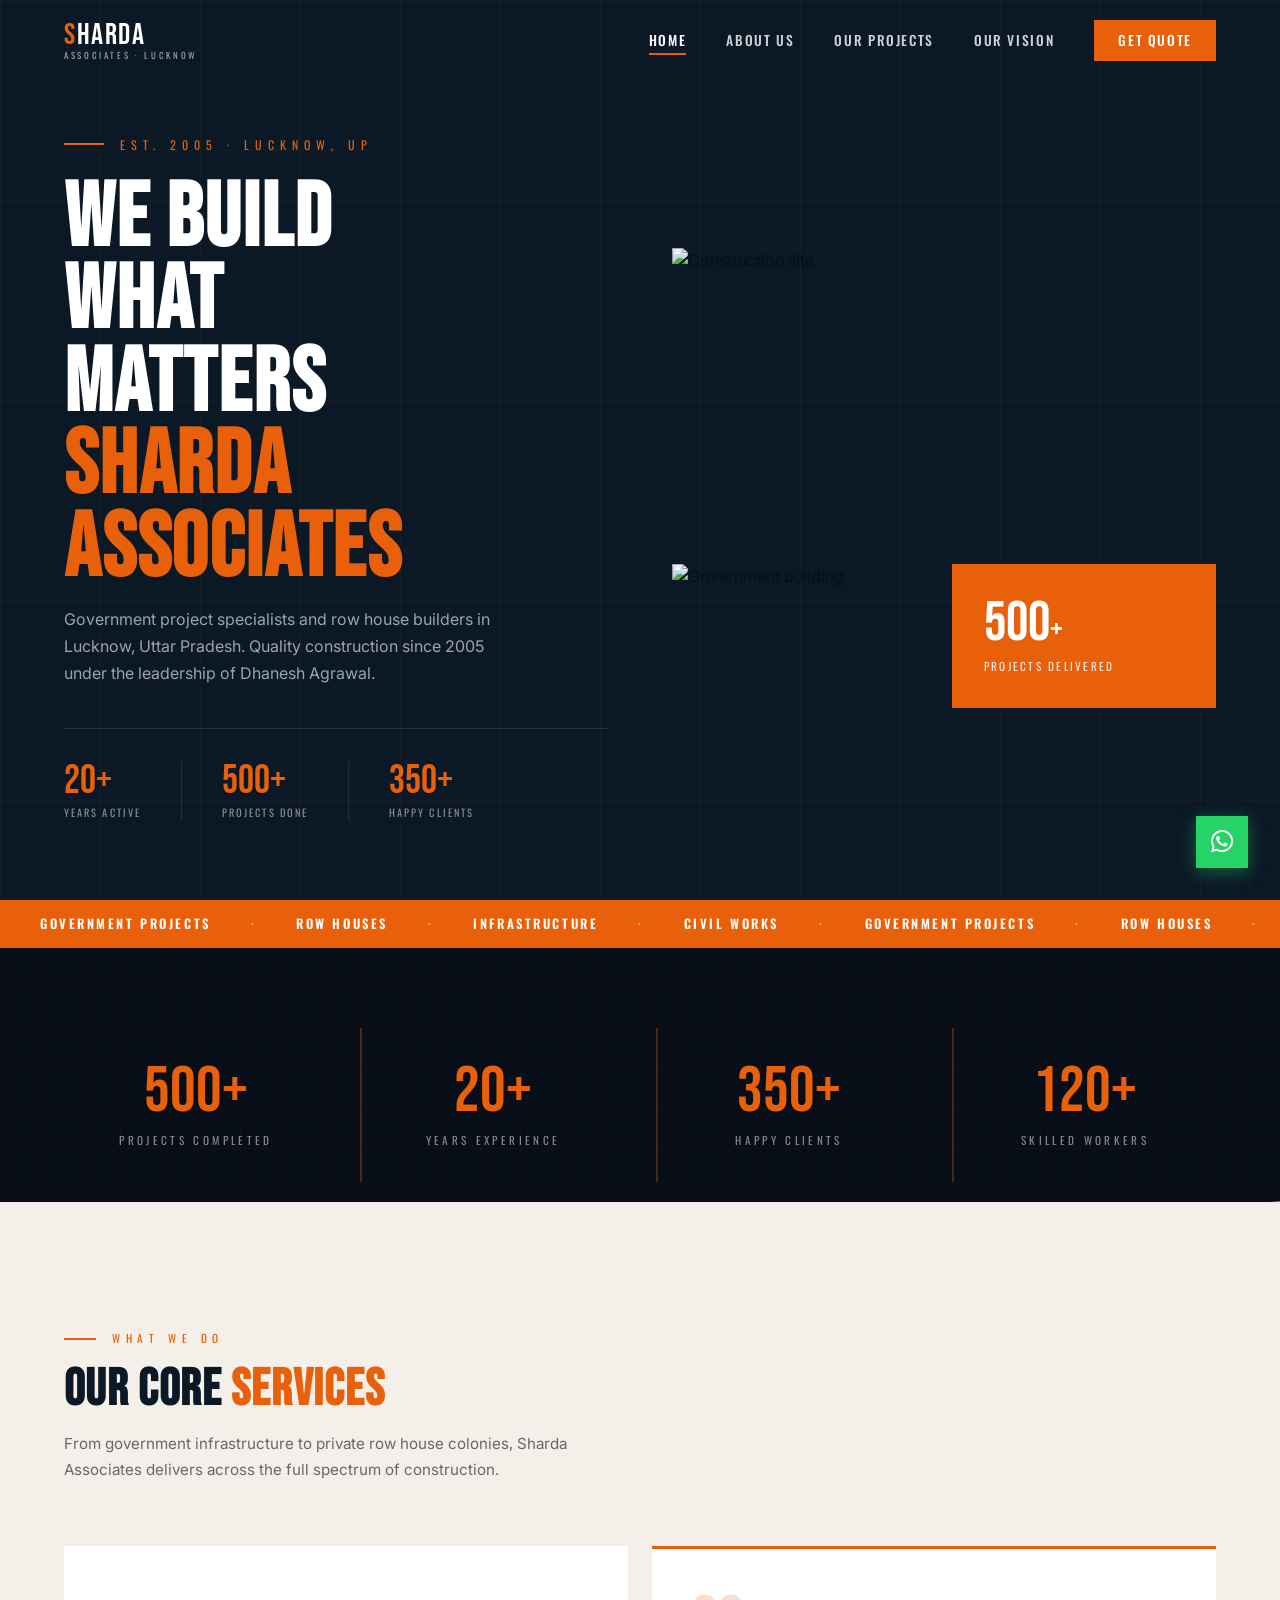
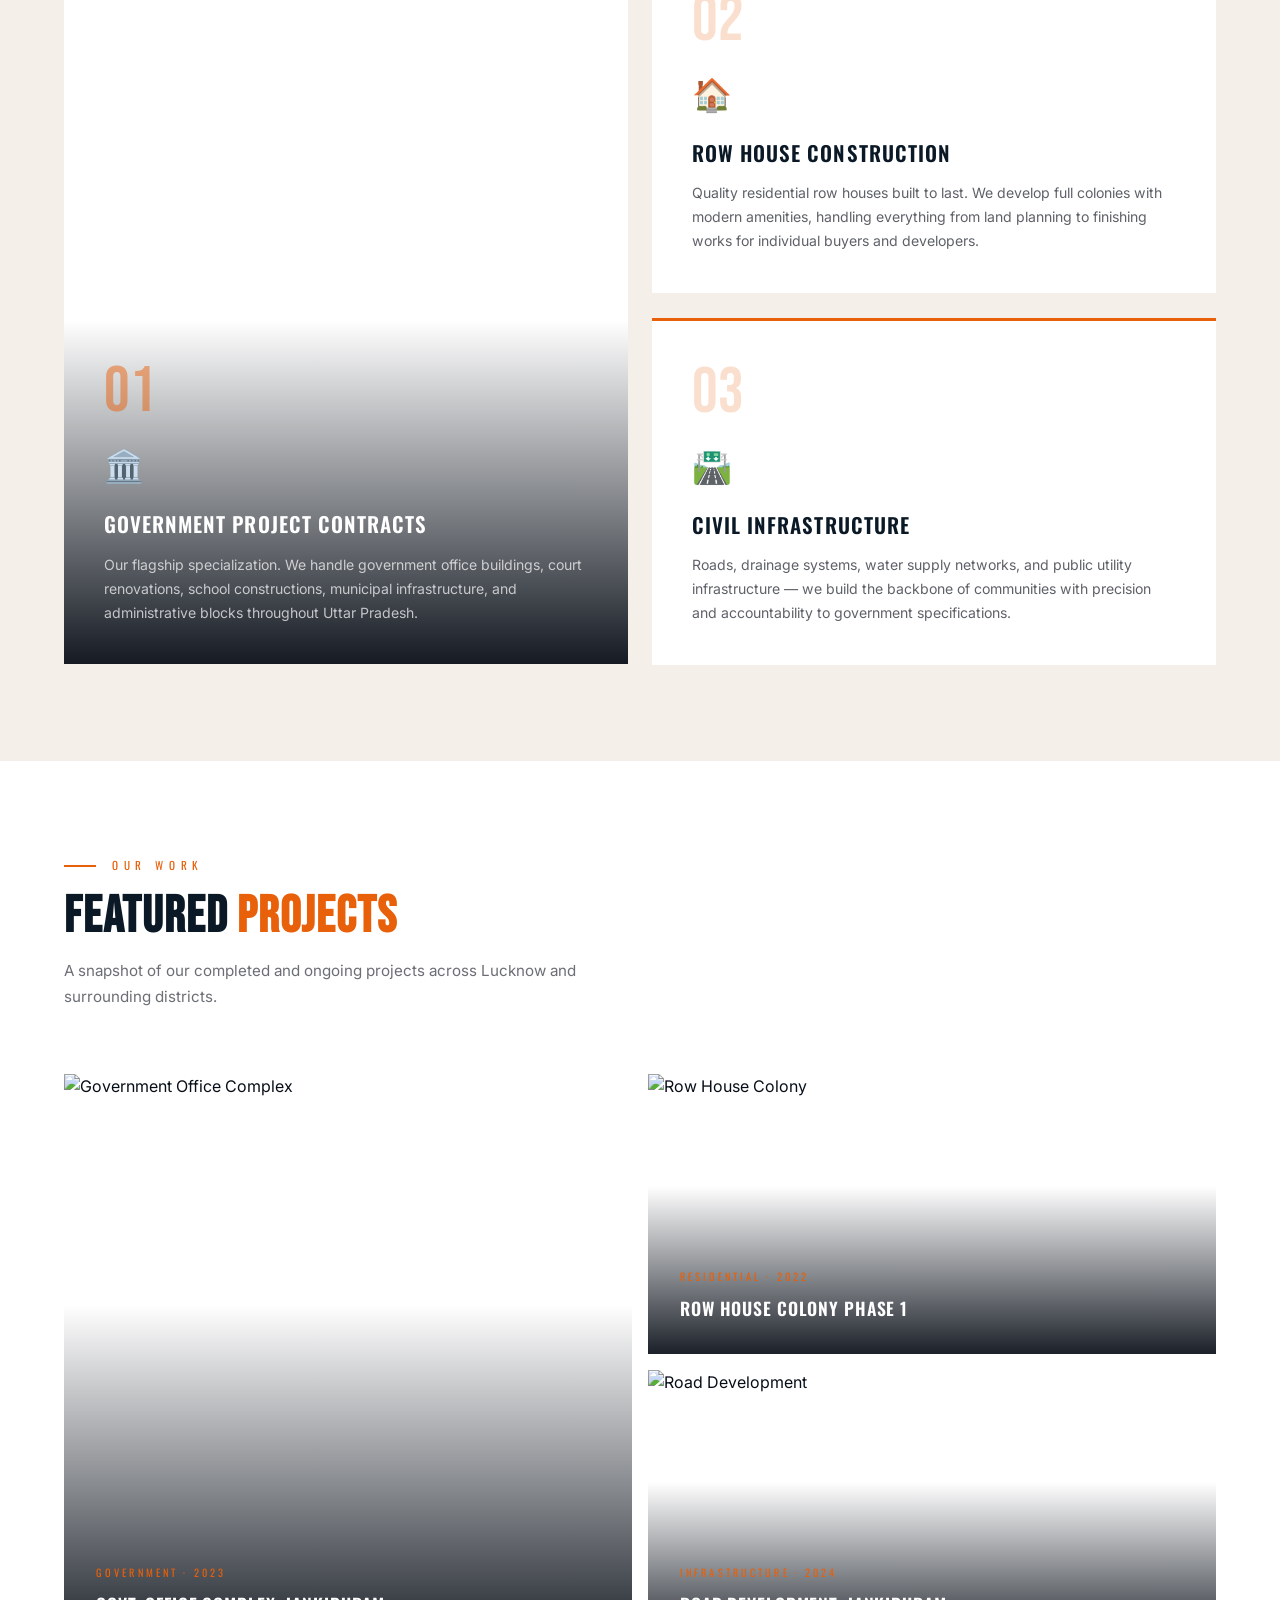
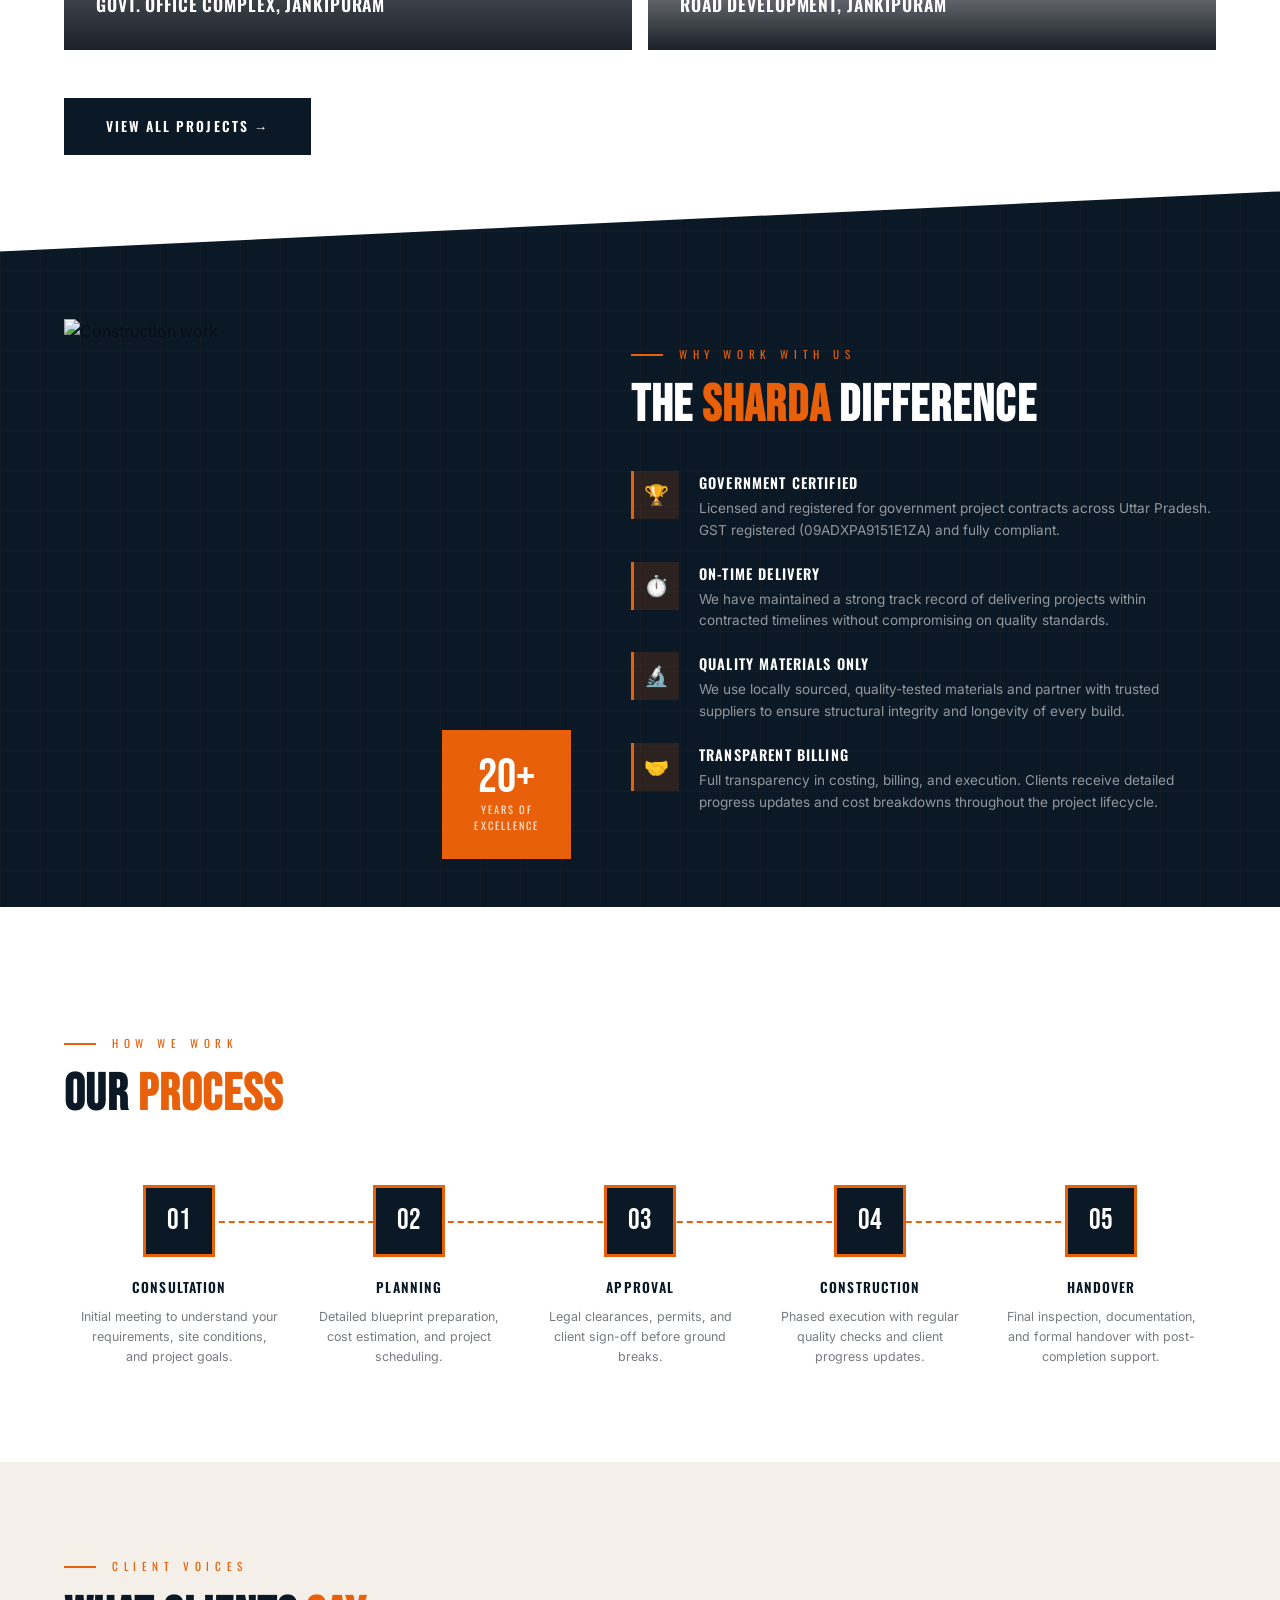
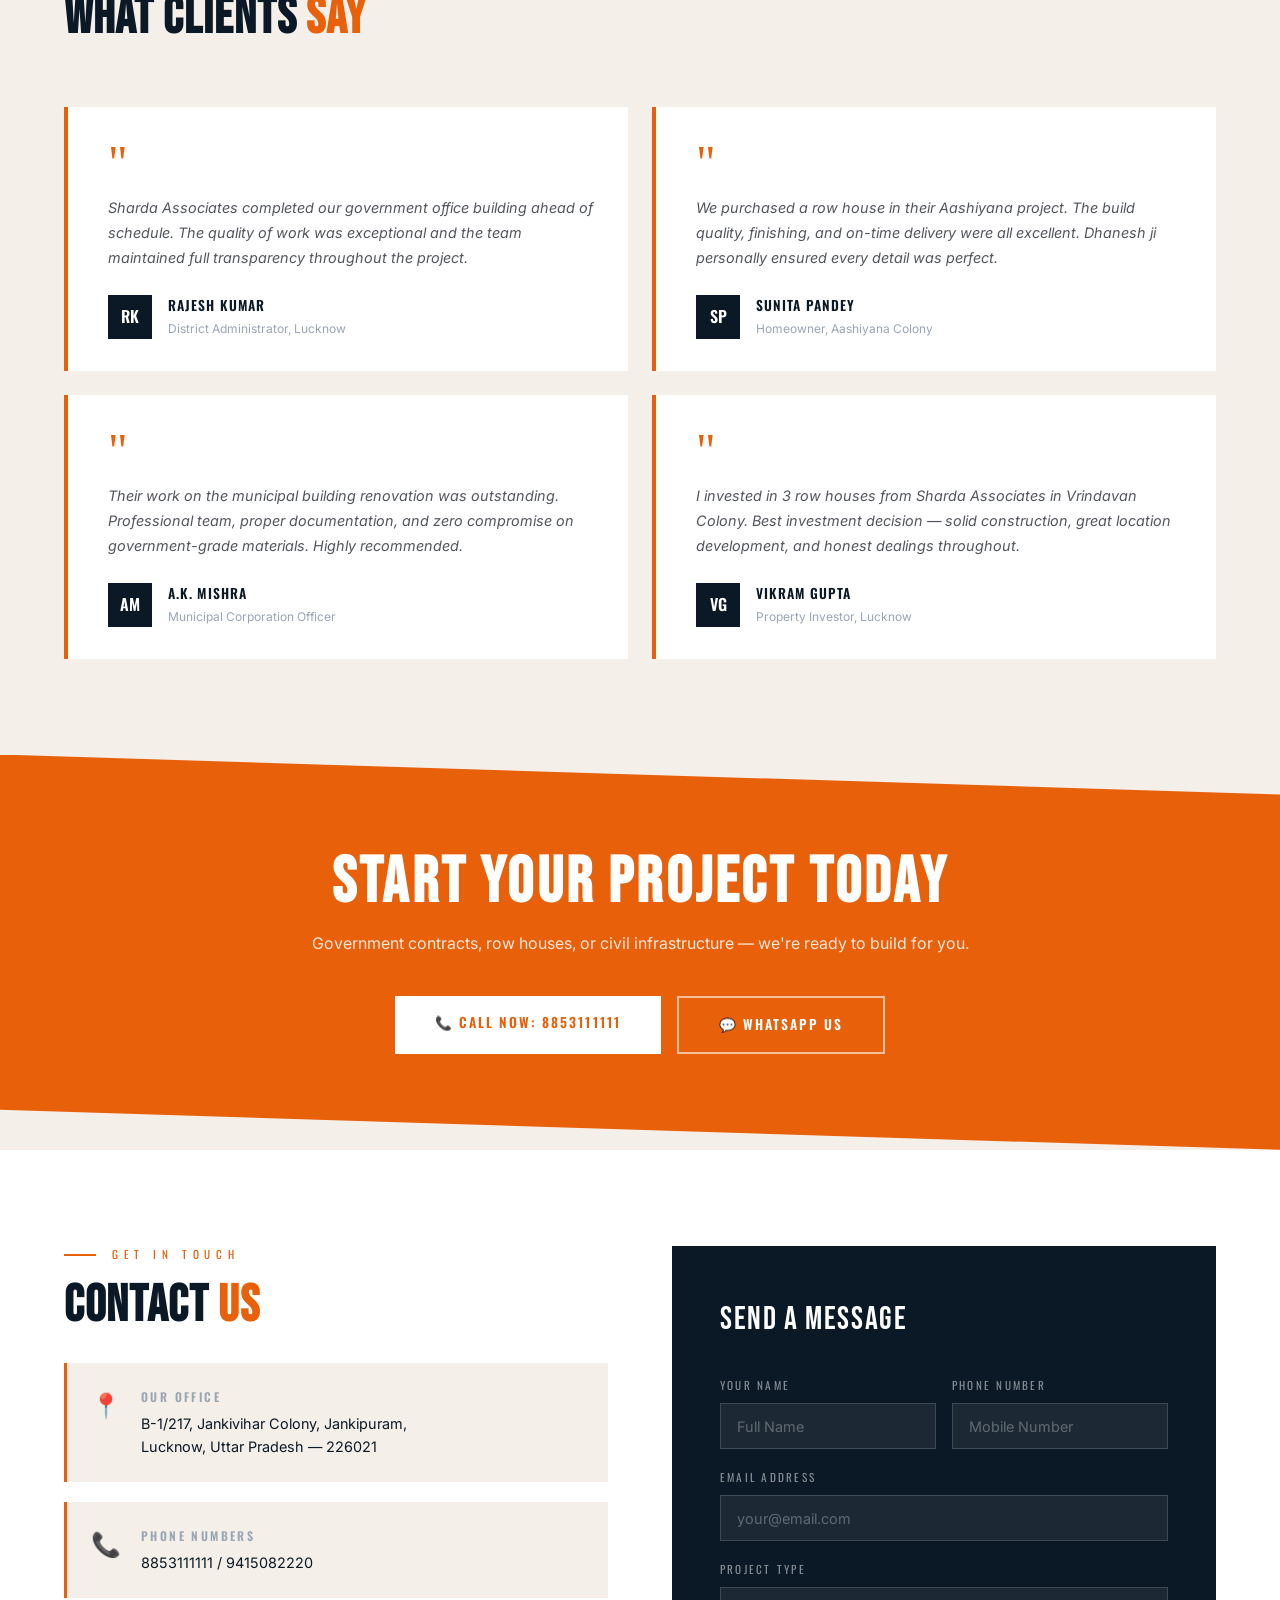
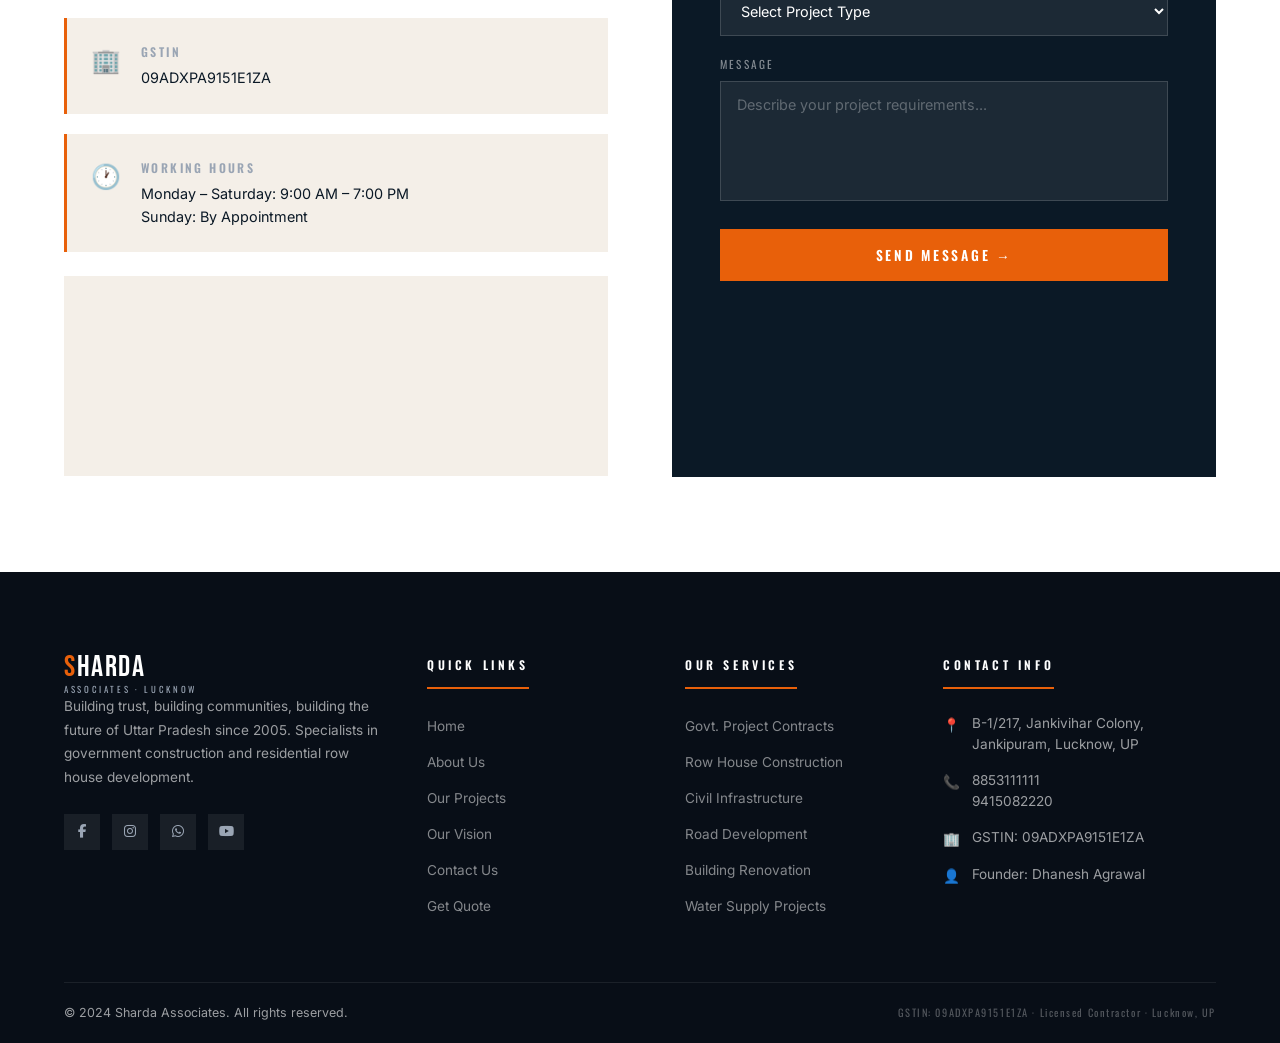
==== index.html @ 27af71fa "Initial website — Sharda Associates 4-page site" ====
<!DOCTYPE html>
<html lang="en">
<head>
  <meta charset="UTF-8" />
  <meta name="viewport" content="width=device-width, initial-scale=1.0" />
  <title>Sharda Associates — Construction Company Lucknow</title>
  <meta name="description" content="Sharda Associates — Lucknow's trusted construction company specializing in government projects and row houses. Est. 2005 by Dhanesh Agrawal." />
  <link rel="stylesheet" href="css/style.css" />
  <link rel="stylesheet" href="https://unpkg.com/aos@2.3.4/dist/aos.css" />
  <!-- Icons via CDN -->
  <link rel="stylesheet" href="https://cdnjs.cloudflare.com/ajax/libs/font-awesome/6.5.0/css/all.min.css" />
</head>
<body>

<!-- PRELOADER -->
<div id="preloader">
  <div class="preloader-logo"><span>S</span>A</div>
  <div class="preloader-sub">Sharda Associates · Est. 2005</div>
  <div class="preloader-bar-wrap">
    <div class="preloader-bar"></div>
  </div>
</div>

<!-- NAVBAR -->
<nav id="navbar">
  <a href="index.html" class="nav-logo">
    <span>S</span>HARDA<small>ASSOCIATES · LUCKNOW</small>
  </a>
  <div class="nav-links">
    <a href="index.html" class="active">Home</a>
    <a href="about.html">About Us</a>
    <a href="projects.html">Our Projects</a>
    <a href="vision.html">Our Vision</a>
    <a href="#contact" class="nav-cta">Get Quote</a>
  </div>
  <div class="hamburger" aria-label="Toggle menu">
    <span></span><span></span><span></span>
  </div>
</nav>

<!-- HERO -->
<section class="hero">
  <div class="hero-bg"></div>
  <div class="hero-grid-overlay"></div>
  <div class="hero-inner">
    <div class="hero-left">
      <div class="hero-eyebrow">Est. 2005 · Lucknow, UP</div>
      <h1 class="hero-headline">
        WE BUILD<br>WHAT<br>MATTERS
        <span class="brand-line">SHARDA ASSOCIATES</span>
      </h1>
      <p class="hero-sub">Government project specialists and row house builders in Lucknow, Uttar Pradesh. Quality construction since 2005 under the leadership of Dhanesh Agrawal.</p>
      <div class="hero-stats-row">
        <div class="hero-stat">
          <div class="hero-stat-num">20+</div>
          <div class="hero-stat-label">Years Active</div>
        </div>
        <div class="hero-stat">
          <div class="hero-stat-num">500+</div>
          <div class="hero-stat-label">Projects Done</div>
        </div>
        <div class="hero-stat">
          <div class="hero-stat-num">350+</div>
          <div class="hero-stat-label">Happy Clients</div>
        </div>
      </div>
    </div>
    <div class="hero-right">
      <div class="hero-img-main">
        <img src="https://images.unsplash.com/photo-1541888946425-d81bb19240f5?w=800&q=85" alt="Construction site" loading="lazy" />
      </div>
      <div class="hero-img-bottom">
        <div class="hero-img-sm">
          <img src="https://images.unsplash.com/photo-1613977257363-707ba9348227?w=800&q=85" alt="Government building" loading="lazy" />
        </div>
        <div class="hero-accent-card">
          <div class="num">500<span style="font-size:2rem">+</span></div>
          <div class="lbl">Projects Delivered</div>
        </div>
      </div>
    </div>
  </div>
</section>

<!-- MARQUEE STRIP -->
<div class="marquee-strip">
  <div class="marquee-track">
    <span>Government Projects</span><span class="dot">·</span>
    <span>Row Houses</span><span class="dot">·</span>
    <span>Infrastructure</span><span class="dot">·</span>
    <span>Civil Works</span><span class="dot">·</span>
    <span>Government Projects</span><span class="dot">·</span>
    <span>Row Houses</span><span class="dot">·</span>
    <span>Infrastructure</span><span class="dot">·</span>
    <span>Civil Works</span><span class="dot">·</span>
    <span>Government Projects</span><span class="dot">·</span>
    <span>Row Houses</span><span class="dot">·</span>
    <span>Infrastructure</span><span class="dot">·</span>
    <span>Civil Works</span><span class="dot">·</span>
    <span>Government Projects</span><span class="dot">·</span>
    <span>Row Houses</span><span class="dot">·</span>
    <span>Infrastructure</span><span class="dot">·</span>
    <span>Civil Works</span><span class="dot">·</span>
  </div>
</div>

<!-- STATS BAND -->
<section class="stats-band">
  <div class="stats-band-inner">
    <div class="stat-item" data-aos="fade-up">
      <div class="stat-num"><span data-counter data-target="500">0</span>+</div>
      <div class="stat-label">Projects Completed</div>
    </div>
    <div class="stat-item" data-aos="fade-up" data-aos-delay="100">
      <div class="stat-num"><span data-counter data-target="20">0</span>+</div>
      <div class="stat-label">Years Experience</div>
    </div>
    <div class="stat-item" data-aos="fade-up" data-aos-delay="200">
      <div class="stat-num"><span data-counter data-target="350">0</span>+</div>
      <div class="stat-label">Happy Clients</div>
    </div>
    <div class="stat-item" data-aos="fade-up" data-aos-delay="300">
      <div class="stat-num"><span data-counter data-target="120">0</span>+</div>
      <div class="stat-label">Skilled Workers</div>
    </div>
  </div>
</section>

<!-- SERVICES -->
<section class="services-section">
  <div class="section-header" data-aos="fade-up">
    <div class="section-eyebrow">What We Do</div>
    <h2 class="section-title">OUR CORE <span>SERVICES</span></h2>
    <p class="section-desc">From government infrastructure to private row house colonies, Sharda Associates delivers across the full spectrum of construction.</p>
  </div>
  <div class="services-grid">
    <!-- Big card -->
    <div class="service-card big" data-aos="fade-right">
      <div class="card-bg"></div>
      <div class="card-content">
        <div class="service-num">01</div>
        <div class="service-icon">🏛️</div>
        <h3 class="service-title">Government Project Contracts</h3>
        <p class="service-desc">Our flagship specialization. We handle government office buildings, court renovations, school constructions, municipal infrastructure, and administrative blocks throughout Uttar Pradesh.</p>
      </div>
    </div>
    <!-- Top right -->
    <div class="service-card" data-aos="fade-left">
      <div class="service-num">02</div>
      <div class="service-icon">🏠</div>
      <h3 class="service-title">Row House Construction</h3>
      <p class="service-desc">Quality residential row houses built to last. We develop full colonies with modern amenities, handling everything from land planning to finishing works for individual buyers and developers.</p>
    </div>
    <!-- Bottom right -->
    <div class="service-card" data-aos="fade-left" data-aos-delay="100">
      <div class="service-num">03</div>
      <div class="service-icon">🛣️</div>
      <h3 class="service-title">Civil Infrastructure</h3>
      <p class="service-desc">Roads, drainage systems, water supply networks, and public utility infrastructure — we build the backbone of communities with precision and accountability to government specifications.</p>
    </div>
  </div>
</section>

<!-- PROJECTS PREVIEW -->
<section class="projects-preview">
  <div class="projects-preview-inner">
    <div class="section-header" data-aos="fade-up">
      <div class="section-eyebrow">Our Work</div>
      <h2 class="section-title">FEATURED <span>PROJECTS</span></h2>
      <p class="section-desc">A snapshot of our completed and ongoing projects across Lucknow and surrounding districts.</p>
    </div>
    <div class="projects-grid">
      <div class="proj-card tall" data-aos="fade-right">
        <img src="https://images.unsplash.com/photo-1486325212027-8081e485255e?w=800&q=85" alt="Government Office Complex" loading="lazy" />
        <div class="proj-overlay">
          <div class="proj-cat">Government · 2023</div>
          <div class="proj-name">Govt. Office Complex, Jankipuram</div>
        </div>
      </div>
      <div class="proj-card" data-aos="fade-left">
        <img src="https://images.unsplash.com/photo-1518780664697-55e3ad937233?w=800&q=85" alt="Row House Colony" loading="lazy" />
        <div class="proj-overlay">
          <div class="proj-cat">Residential · 2022</div>
          <div class="proj-name">Row House Colony Phase 1</div>
        </div>
      </div>
      <div class="proj-card" data-aos="fade-left" data-aos-delay="100">
        <img src="https://images.unsplash.com/photo-1609347744403-2306c1aa6b71?w=800&q=85" alt="Road Development" loading="lazy" />
        <div class="proj-overlay">
          <div class="proj-cat">Infrastructure · 2024</div>
          <div class="proj-name">Road Development, Jankipuram</div>
        </div>
      </div>
    </div>
    <a href="projects.html" class="view-all-btn">View All Projects →</a>
  </div>
</section>

<!-- WHY CHOOSE US -->
<section class="why-us">
  <div class="why-us-inner">
    <div class="why-img-wrap" data-aos="fade-right">
      <img src="https://images.unsplash.com/photo-1621905251918-48416bd8575a?w=700&q=85" alt="Construction work" loading="lazy" />
      <div class="why-badge">
        <div class="big-num">20+</div>
        <div class="badge-lbl">Years of<br>Excellence</div>
      </div>
    </div>
    <div class="why-right" data-aos="fade-left">
      <div class="section-eyebrow">Why Work With Us</div>
      <h2 class="section-title">THE <span>SHARDA</span> DIFFERENCE</h2>
      <div class="why-features">
        <div class="why-feat">
          <div class="why-feat-icon">🏆</div>
          <div class="why-feat-text">
            <h4>Government Certified</h4>
            <p>Licensed and registered for government project contracts across Uttar Pradesh. GST registered (09ADXPA9151E1ZA) and fully compliant.</p>
          </div>
        </div>
        <div class="why-feat">
          <div class="why-feat-icon">⏱️</div>
          <div class="why-feat-text">
            <h4>On-Time Delivery</h4>
            <p>We have maintained a strong track record of delivering projects within contracted timelines without compromising on quality standards.</p>
          </div>
        </div>
        <div class="why-feat">
          <div class="why-feat-icon">🔬</div>
          <div class="why-feat-text">
            <h4>Quality Materials Only</h4>
            <p>We use locally sourced, quality-tested materials and partner with trusted suppliers to ensure structural integrity and longevity of every build.</p>
          </div>
        </div>
        <div class="why-feat">
          <div class="why-feat-icon">🤝</div>
          <div class="why-feat-text">
            <h4>Transparent Billing</h4>
            <p>Full transparency in costing, billing, and execution. Clients receive detailed progress updates and cost breakdowns throughout the project lifecycle.</p>
          </div>
        </div>
      </div>
    </div>
  </div>
</section>

<!-- PROCESS -->
<section class="process-section">
  <div class="section-header" data-aos="fade-up" style="max-width:1200px;margin-left:auto;margin-right:auto;">
    <div class="section-eyebrow">How We Work</div>
    <h2 class="section-title">OUR <span>PROCESS</span></h2>
  </div>
  <div class="process-steps">
    <div class="process-step" data-aos="fade-up">
      <div class="step-num">01</div>
      <div class="step-title">Consultation</div>
      <p class="step-desc">Initial meeting to understand your requirements, site conditions, and project goals.</p>
    </div>
    <div class="process-step" data-aos="fade-up" data-aos-delay="80">
      <div class="step-num">02</div>
      <div class="step-title">Planning</div>
      <p class="step-desc">Detailed blueprint preparation, cost estimation, and project scheduling.</p>
    </div>
    <div class="process-step" data-aos="fade-up" data-aos-delay="160">
      <div class="step-num">03</div>
      <div class="step-title">Approval</div>
      <p class="step-desc">Legal clearances, permits, and client sign-off before ground breaks.</p>
    </div>
    <div class="process-step" data-aos="fade-up" data-aos-delay="240">
      <div class="step-num">04</div>
      <div class="step-title">Construction</div>
      <p class="step-desc">Phased execution with regular quality checks and client progress updates.</p>
    </div>
    <div class="process-step" data-aos="fade-up" data-aos-delay="320">
      <div class="step-num">05</div>
      <div class="step-title">Handover</div>
      <p class="step-desc">Final inspection, documentation, and formal handover with post-completion support.</p>
    </div>
  </div>
</section>

<!-- TESTIMONIALS -->
<section class="testimonials">
  <div style="max-width:1200px;margin:0 auto;">
    <div class="section-header" data-aos="fade-up">
      <div class="section-eyebrow">Client Voices</div>
      <h2 class="section-title">WHAT CLIENTS <span>SAY</span></h2>
    </div>
  </div>
  <div class="testimonials-grid">
    <div class="testi-card" data-aos="fade-up">
      <div class="testi-quote">"</div>
      <p class="testi-text">Sharda Associates completed our government office building ahead of schedule. The quality of work was exceptional and the team maintained full transparency throughout the project.</p>
      <div class="testi-author">
        <div class="testi-avatar">RK</div>
        <div>
          <div class="testi-name">Rajesh Kumar</div>
          <div class="testi-role">District Administrator, Lucknow</div>
        </div>
      </div>
    </div>
    <div class="testi-card" data-aos="fade-up" data-aos-delay="100">
      <div class="testi-quote">"</div>
      <p class="testi-text">We purchased a row house in their Aashiyana project. The build quality, finishing, and on-time delivery were all excellent. Dhanesh ji personally ensured every detail was perfect.</p>
      <div class="testi-author">
        <div class="testi-avatar">SP</div>
        <div>
          <div class="testi-name">Sunita Pandey</div>
          <div class="testi-role">Homeowner, Aashiyana Colony</div>
        </div>
      </div>
    </div>
    <div class="testi-card" data-aos="fade-up" data-aos-delay="150">
      <div class="testi-quote">"</div>
      <p class="testi-text">Their work on the municipal building renovation was outstanding. Professional team, proper documentation, and zero compromise on government-grade materials. Highly recommended.</p>
      <div class="testi-author">
        <div class="testi-avatar">AM</div>
        <div>
          <div class="testi-name">A.K. Mishra</div>
          <div class="testi-role">Municipal Corporation Officer</div>
        </div>
      </div>
    </div>
    <div class="testi-card" data-aos="fade-up" data-aos-delay="200">
      <div class="testi-quote">"</div>
      <p class="testi-text">I invested in 3 row houses from Sharda Associates in Vrindavan Colony. Best investment decision — solid construction, great location development, and honest dealings throughout.</p>
      <div class="testi-author">
        <div class="testi-avatar">VG</div>
        <div>
          <div class="testi-name">Vikram Gupta</div>
          <div class="testi-role">Property Investor, Lucknow</div>
        </div>
      </div>
    </div>
  </div>
</section>

<!-- CTA BANNER -->
<section class="cta-banner">
  <div class="cta-banner-inner">
    <h2>START YOUR PROJECT TODAY</h2>
    <p>Government contracts, row houses, or civil infrastructure — we're ready to build for you.</p>
    <div class="cta-buttons">
      <a href="tel:8853111111" class="btn-primary">📞 Call Now: 8853111111</a>
      <a href="https://wa.me/918853111111" target="_blank" class="btn-outline">💬 WhatsApp Us</a>
    </div>
  </div>
</section>

<!-- CONTACT -->
<section class="contact-section" id="contact">
  <div class="contact-inner">
    <div class="contact-left">
      <div class="section-eyebrow" data-aos="fade-up">Get In Touch</div>
      <h2 class="section-title" data-aos="fade-up">CONTACT <span>US</span></h2>
      <div class="contact-info-cards" data-aos="fade-up" data-aos-delay="100">
        <div class="contact-card">
          <div class="contact-icon">📍</div>
          <div>
            <h4>Our Office</h4>
            <p>B-1/217, Jankivihar Colony, Jankipuram,<br>Lucknow, Uttar Pradesh — 226021</p>
          </div>
        </div>
        <div class="contact-card">
          <div class="contact-icon">📞</div>
          <div>
            <h4>Phone Numbers</h4>
            <p><a href="tel:8853111111">8853111111</a> / <a href="tel:9415082220">9415082220</a></p>
          </div>
        </div>
        <div class="contact-card">
          <div class="contact-icon">🏢</div>
          <div>
            <h4>GSTIN</h4>
            <p>09ADXPA9151E1ZA</p>
          </div>
        </div>
        <div class="contact-card">
          <div class="contact-icon">🕐</div>
          <div>
            <h4>Working Hours</h4>
            <p>Monday – Saturday: 9:00 AM – 7:00 PM<br>Sunday: By Appointment</p>
          </div>
        </div>
      </div>
      <div class="contact-map" data-aos="fade-up" data-aos-delay="150">
        <iframe
          src="https://www.google.com/maps/embed?pb=!1m18!1m12!1m3!1d3558.0!2d80.9629!3d26.9124!2m3!1f0!2f0!3f0!3m2!1i1024!2i768!4f13.1!3m3!1m2!1s0x0%3A0x0!2zMjbCsDU0JzQ0LjYiTiA4MMKwNTcnNDYuNCJF!5e0!3m2!1sen!2sin!4v1!5m2!1sen!2sin"
          allowfullscreen loading="lazy" referrerpolicy="no-referrer-when-downgrade"
          title="Sharda Associates location">
        </iframe>
      </div>
    </div>
    <div class="contact-form-wrap" data-aos="fade-left">
      <div class="form-title">SEND A MESSAGE</div>
      <form id="contact-form" novalidate>
        <div class="form-row">
          <div class="form-group">
            <label for="fname">Your Name</label>
            <input type="text" id="fname" name="name" placeholder="Full Name" required />
          </div>
          <div class="form-group">
            <label for="fphone">Phone Number</label>
            <input type="tel" id="fphone" name="phone" placeholder="Mobile Number" required />
          </div>
        </div>
        <div class="form-group">
          <label for="femail">Email Address</label>
          <input type="email" id="femail" name="email" placeholder="your@email.com" />
        </div>
        <div class="form-group">
          <label for="ftype">Project Type</label>
          <select id="ftype" name="project_type">
            <option value="">Select Project Type</option>
            <option value="government">Government Contract</option>
            <option value="rowhouse">Row House Construction</option>
            <option value="infrastructure">Civil Infrastructure</option>
            <option value="renovation">Renovation / Repair</option>
            <option value="other">Other</option>
          </select>
        </div>
        <div class="form-group">
          <label for="fmsg">Message</label>
          <textarea id="fmsg" name="message" placeholder="Describe your project requirements..."></textarea>
        </div>
        <button type="submit" class="submit-btn">SEND MESSAGE →</button>
      </form>
      <div id="form-success" class="form-success">
        <p>✓ MESSAGE RECEIVED!</p>
        <small style="color:rgba(255,255,255,0.5);display:block;margin-top:0.5rem;">We'll contact you within 24 hours.</small>
      </div>
    </div>
  </div>
</section>

<!-- FOOTER -->
<footer>
  <div class="footer-grid">
    <div class="footer-brand">
      <a href="index.html" class="nav-logo"><span>S</span>HARDA<small>ASSOCIATES · LUCKNOW</small></a>
      <p>Building trust, building communities, building the future of Uttar Pradesh since 2005. Specialists in government construction and residential row house development.</p>
      <div class="footer-socials">
        <a href="#" class="social-link" aria-label="Facebook"><i class="fab fa-facebook-f"></i></a>
        <a href="#" class="social-link" aria-label="Instagram"><i class="fab fa-instagram"></i></a>
        <a href="https://wa.me/918853111111" class="social-link" aria-label="WhatsApp"><i class="fab fa-whatsapp"></i></a>
        <a href="#" class="social-link" aria-label="YouTube"><i class="fab fa-youtube"></i></a>
      </div>
    </div>
    <div class="footer-col">
      <h5>Quick Links</h5>
      <ul class="footer-links">
        <li><a href="index.html">Home</a></li>
        <li><a href="about.html">About Us</a></li>
        <li><a href="projects.html">Our Projects</a></li>
        <li><a href="vision.html">Our Vision</a></li>
        <li><a href="#contact">Contact Us</a></li>
        <li><a href="#contact">Get Quote</a></li>
      </ul>
    </div>
    <div class="footer-col">
      <h5>Our Services</h5>
      <ul class="footer-links">
        <li><a href="projects.html">Govt. Project Contracts</a></li>
        <li><a href="projects.html">Row House Construction</a></li>
        <li><a href="projects.html">Civil Infrastructure</a></li>
        <li><a href="projects.html">Road Development</a></li>
        <li><a href="projects.html">Building Renovation</a></li>
        <li><a href="projects.html">Water Supply Projects</a></li>
      </ul>
    </div>
    <div class="footer-col">
      <h5>Contact Info</h5>
      <div class="footer-contact-item">
        <span class="icon">📍</span>
        <span>B-1/217, Jankivihar Colony, Jankipuram, Lucknow, UP</span>
      </div>
      <div class="footer-contact-item">
        <span class="icon">📞</span>
        <span><a href="tel:8853111111" style="color:inherit">8853111111</a><br><a href="tel:9415082220" style="color:inherit">9415082220</a></span>
      </div>
      <div class="footer-contact-item">
        <span class="icon">🏢</span>
        <span>GSTIN: 09ADXPA9151E1ZA</span>
      </div>
      <div class="footer-contact-item">
        <span class="icon">👤</span>
        <span>Founder: Dhanesh Agrawal</span>
      </div>
    </div>
  </div>
  <div class="footer-bottom">
    <span>© 2024 Sharda Associates. All rights reserved.</span>
    <span class="gstin">GSTIN: 09ADXPA9151E1ZA · Licensed Contractor · Lucknow, UP</span>
  </div>
</footer>

<!-- BACK TO TOP -->
<button id="back-to-top" aria-label="Back to top">↑</button>

<!-- WHATSAPP FLOAT -->
<a href="https://wa.me/918853111111" id="whatsapp-btn" target="_blank" aria-label="WhatsApp">
  <i class="fab fa-whatsapp"></i>
</a>

<script src="https://unpkg.com/aos@2.3.4/dist/aos.js"></script>
<script src="js/main.js"></script>
</body>
</html>
---- css/style.css ----
/* ============================================================
   SHARDA ASSOCIATES — MASTER STYLESHEET
   Construction Company · Lucknow · Est. 2005
   ============================================================ */

/* ── GOOGLE FONTS ─────────────────────────────────────────── */
@import url('https://fonts.googleapis.com/css2?family=Bebas+Neue&family=Oswald:wght@300;400;500;600;700&family=Inter:wght@300;400;500;600;700&display=swap');

/* ── CSS VARIABLES ────────────────────────────────────────── */
:root {
  --navy:       #0B1926;
  --navy-dark:  #080E17;
  --orange:     #E8600A;
  --orange-dk:  #C4500A;
  --offwhite:   #F4EFE8;
  --near-black: #080E17;
  --white:      #FFFFFF;
  --gray:       #9AA5B4;
  --gray-light: #D8D0C8;

  --font-display: 'Bebas Neue', sans-serif;
  --font-head:    'Oswald', sans-serif;
  --font-body:    'Inter', sans-serif;

  --transition: 0.3s ease;
  --shadow: 0 8px 32px rgba(0,0,0,0.35);
}

/* ── RESET ────────────────────────────────────────────────── */
*, *::before, *::after {
  margin: 0;
  padding: 0;
  box-sizing: border-box;
}

html {
  scroll-behavior: smooth;
  font-size: 16px;
}

body {
  font-family: var(--font-body);
  background: var(--offwhite);
  color: var(--near-black);
  overflow-x: hidden;
  line-height: 1.6;
}

img { display: block; width: 100%; height: 100%; object-fit: cover; }
a { text-decoration: none; color: inherit; }
ul { list-style: none; }
button { cursor: pointer; border: none; background: none; font-family: inherit; }

/* ── PRELOADER ────────────────────────────────────────────── */
#preloader {
  position: fixed;
  inset: 0;
  background: var(--navy-dark);
  z-index: 9999;
  display: flex;
  flex-direction: column;
  align-items: center;
  justify-content: center;
  transition: opacity 0.6s ease, visibility 0.6s ease;
}
#preloader.hidden {
  opacity: 0;
  visibility: hidden;
}
.preloader-logo {
  font-family: var(--font-display);
  font-size: 5rem;
  color: var(--white);
  letter-spacing: 0.1em;
  line-height: 1;
  margin-bottom: 0.25rem;
}
.preloader-logo span { color: var(--orange); }
.preloader-sub {
  font-family: var(--font-head);
  font-size: 0.75rem;
  letter-spacing: 0.4em;
  color: var(--gray);
  text-transform: uppercase;
  margin-bottom: 3rem;
}
.preloader-bar-wrap {
  width: 200px;
  height: 3px;
  background: rgba(255,255,255,0.1);
}
.preloader-bar {
  height: 100%;
  background: var(--orange);
  width: 0%;
  transition: width 1.8s ease;
}

/* ── NAVBAR ───────────────────────────────────────────────── */
#navbar {
  position: fixed;
  top: 0;
  left: 0;
  right: 0;
  z-index: 1000;
  padding: 1.25rem 4rem;
  display: flex;
  align-items: center;
  justify-content: space-between;
  transition: background var(--transition), padding var(--transition), box-shadow var(--transition);
}
#navbar.scrolled {
  background: var(--navy);
  padding: 0.9rem 4rem;
  box-shadow: 0 4px 24px rgba(0,0,0,0.4);
}
.nav-logo {
  font-family: var(--font-display);
  font-size: 1.9rem;
  color: var(--white);
  letter-spacing: 0.05em;
  line-height: 1;
}
.nav-logo span { color: var(--orange); }
.nav-logo small {
  display: block;
  font-family: var(--font-head);
  font-size: 0.55rem;
  letter-spacing: 0.3em;
  color: var(--gray);
  font-weight: 400;
  margin-top: 2px;
}
.nav-links {
  display: flex;
  align-items: center;
  gap: 2.5rem;
}
.nav-links a {
  font-family: var(--font-head);
  font-size: 0.85rem;
  font-weight: 500;
  letter-spacing: 0.12em;
  text-transform: uppercase;
  color: rgba(255,255,255,0.8);
  transition: color var(--transition);
  position: relative;
}
.nav-links a::after {
  content: '';
  position: absolute;
  bottom: -4px;
  left: 0;
  width: 0;
  height: 2px;
  background: var(--orange);
  transition: width var(--transition);
}
.nav-links a:hover,
.nav-links a.active {
  color: var(--white);
}
.nav-links a:hover::after,
.nav-links a.active::after {
  width: 100%;
}
.nav-cta {
  font-family: var(--font-head);
  font-size: 0.8rem;
  font-weight: 600;
  letter-spacing: 0.15em;
  text-transform: uppercase;
  color: var(--white) !important;
  background: var(--orange);
  padding: 0.6rem 1.5rem;
  transition: background var(--transition) !important;
}
.nav-cta::after { display: none !important; }
.nav-cta:hover { background: var(--orange-dk) !important; }

.hamburger {
  display: none;
  flex-direction: column;
  gap: 5px;
  cursor: pointer;
  z-index: 1001;
}
.hamburger span {
  display: block;
  width: 28px;
  height: 2px;
  background: var(--white);
  transition: all var(--transition);
}
.hamburger.open span:nth-child(1) { transform: rotate(45deg) translate(5px,5px); }
.hamburger.open span:nth-child(2) { opacity: 0; }
.hamburger.open span:nth-child(3) { transform: rotate(-45deg) translate(5px,-5px); }

/* ── HERO SECTION ─────────────────────────────────────────── */
.hero {
  min-height: 100vh;
  background: var(--navy);
  display: flex;
  align-items: center;
  position: relative;
  overflow: hidden;
  padding: 120px 4rem 4rem;
}
.hero-bg {
  position: absolute;
  inset: 0;
  background-image: url('https://images.unsplash.com/photo-1503387762-592deb58ef4e?w=1600&q=85');
  background-size: cover;
  background-position: center;
  opacity: 0.12;
  z-index: 0;
}
.hero-grid-overlay {
  position: absolute;
  inset: 0;
  background-image:
    linear-gradient(rgba(232,96,10,0.05) 1px, transparent 1px),
    linear-gradient(90deg, rgba(232,96,10,0.05) 1px, transparent 1px);
  background-size: 50px 50px;
  z-index: 1;
}
.hero-inner {
  position: relative;
  z-index: 2;
  display: grid;
  grid-template-columns: 1fr 1fr;
  gap: 4rem;
  align-items: center;
  max-width: 1400px;
  margin: 0 auto;
  width: 100%;
}
.hero-eyebrow {
  font-family: var(--font-head);
  font-size: 0.75rem;
  letter-spacing: 0.5em;
  color: var(--orange);
  text-transform: uppercase;
  margin-bottom: 1.5rem;
  display: flex;
  align-items: center;
  gap: 1rem;
}
.hero-eyebrow::before {
  content: '';
  display: block;
  width: 40px;
  height: 2px;
  background: var(--orange);
}
.hero-headline {
  font-family: var(--font-display);
  font-size: clamp(4rem, 7vw, 7.5rem);
  line-height: 0.92;
  color: var(--white);
  margin-bottom: 0.5rem;
  letter-spacing: 0.02em;
}
.hero-headline .brand-line {
  color: var(--orange);
  display: block;
}
.hero-sub {
  font-family: var(--font-body);
  font-size: 1rem;
  color: rgba(255,255,255,0.6);
  line-height: 1.7;
  max-width: 440px;
  margin-bottom: 2.5rem;
  margin-top: 1rem;
}
.hero-stats-row {
  display: flex;
  gap: 0;
  border-top: 1px solid rgba(255,255,255,0.1);
  padding-top: 2rem;
}
.hero-stat {
  padding-right: 2.5rem;
  margin-right: 2.5rem;
  border-right: 1px solid rgba(255,255,255,0.1);
}
.hero-stat:last-child { border-right: none; margin-right: 0; }
.hero-stat-num {
  font-family: var(--font-display);
  font-size: 2.5rem;
  color: var(--orange);
  line-height: 1;
}
.hero-stat-label {
  font-family: var(--font-head);
  font-size: 0.65rem;
  letter-spacing: 0.2em;
  color: rgba(255,255,255,0.5);
  text-transform: uppercase;
  margin-top: 4px;
}
.hero-right {
  display: grid;
  grid-template-rows: 300px 1fr;
  gap: 1rem;
}
.hero-img-main {
  overflow: hidden;
  position: relative;
}
.hero-img-bottom {
  display: grid;
  grid-template-columns: 1fr 1fr;
  gap: 1rem;
}
.hero-img-sm { overflow: hidden; }
.hero-accent-card {
  background: var(--orange);
  padding: 2rem;
  display: flex;
  flex-direction: column;
  justify-content: center;
}
.hero-accent-card .num {
  font-family: var(--font-display);
  font-size: 3.5rem;
  color: var(--white);
  line-height: 1;
}
.hero-accent-card .lbl {
  font-family: var(--font-head);
  font-size: 0.7rem;
  letter-spacing: 0.2em;
  color: rgba(255,255,255,0.85);
  text-transform: uppercase;
  margin-top: 6px;
}

/* ── MARQUEE STRIP ────────────────────────────────────────── */
.marquee-strip {
  background: var(--orange);
  padding: 0.85rem 0;
  overflow: hidden;
  position: relative;
  z-index: 10;
}
.marquee-track {
  display: flex;
  gap: 0;
  white-space: nowrap;
  animation: marquee 28s linear infinite;
  width: max-content;
}
.marquee-track span {
  font-family: var(--font-head);
  font-size: 0.8rem;
  font-weight: 600;
  letter-spacing: 0.2em;
  text-transform: uppercase;
  color: var(--white);
  padding: 0 2.5rem;
}
.marquee-track span.dot { padding: 0; color: rgba(255,255,255,0.5); }
@keyframes marquee {
  from { transform: translateX(0); }
  to   { transform: translateX(-50%); }
}

/* ── STATS BAND ───────────────────────────────────────────── */
.stats-band {
  background: var(--navy-dark);
  padding: 5rem 4rem;
  position: relative;
  clip-path: polygon(0 0, 100% 0, 100% calc(100% - 60px), 0 100%);
  margin-bottom: -60px;
  z-index: 2;
}
.stats-band::before {
  content: '';
  position: absolute;
  inset: 0;
  background-image:
    linear-gradient(rgba(232,96,10,0.04) 1px, transparent 1px),
    linear-gradient(90deg, rgba(232,96,10,0.04) 1px, transparent 1px);
  background-size: 40px 40px;
  pointer-events: none;
}
.stats-band-inner {
  max-width: 1200px;
  margin: 0 auto;
  display: grid;
  grid-template-columns: repeat(4, 1fr);
  gap: 2rem;
  position: relative;
  z-index: 1;
}
.stat-item {
  text-align: center;
  padding: 2rem 1rem;
  border-left: 2px solid rgba(232,96,10,0.3);
}
.stat-item:first-child { border-left: none; }
.stat-num {
  font-family: var(--font-display);
  font-size: clamp(3rem, 5vw, 5rem);
  color: var(--orange);
  line-height: 1;
}
.stat-label {
  font-family: var(--font-head);
  font-size: 0.7rem;
  letter-spacing: 0.3em;
  text-transform: uppercase;
  color: rgba(255,255,255,0.5);
  margin-top: 0.5rem;
}

/* ── SERVICES SECTION ─────────────────────────────────────── */
.services-section {
  background: var(--offwhite);
  padding: 8rem 4rem 6rem;
  position: relative;
  z-index: 3;
}
.section-header { margin-bottom: 4rem; }
.section-eyebrow {
  font-family: var(--font-head);
  font-size: 0.7rem;
  letter-spacing: 0.5em;
  text-transform: uppercase;
  color: var(--orange);
  display: flex;
  align-items: center;
  gap: 1rem;
  margin-bottom: 1rem;
}
.section-eyebrow::before {
  content: '';
  display: block;
  width: 32px;
  height: 2px;
  background: var(--orange);
}
.section-title {
  font-family: var(--font-display);
  font-size: clamp(2.5rem, 4vw, 4rem);
  color: var(--navy);
  line-height: 1;
  letter-spacing: 0.02em;
}
.section-title span { color: var(--orange); }
.section-desc {
  font-size: 0.95rem;
  color: rgba(8,14,23,0.6);
  max-width: 520px;
  margin-top: 1rem;
  line-height: 1.7;
}

.services-grid {
  max-width: 1200px;
  margin: 0 auto;
  display: grid;
  grid-template-columns: 1fr 1fr;
  grid-template-rows: auto auto;
  gap: 1.5rem;
}
.service-card {
  background: var(--white);
  padding: 2.5rem;
  position: relative;
  border-top: 3px solid var(--orange);
  transition: transform var(--transition), box-shadow var(--transition);
}
.service-card:hover {
  transform: translateY(-6px);
  box-shadow: var(--shadow);
}
.service-card.big {
  grid-row: 1 / 3;
  display: flex;
  flex-direction: column;
  justify-content: flex-end;
  min-height: 460px;
  padding: 0;
  overflow: hidden;
  border-top: none;
}
.service-card.big .card-bg {
  position: absolute;
  inset: 0;
  background-image: url('https://images.unsplash.com/photo-1613977257363-707ba9348227?w=800&q=85');
  background-size: cover;
  background-position: center;
  filter: brightness(0.35);
  transition: transform 0.6s ease;
}
.service-card.big:hover .card-bg { transform: scale(1.05); }
.service-card.big .card-content {
  position: relative;
  z-index: 1;
  padding: 2.5rem;
  background: linear-gradient(to top, rgba(8,14,23,0.95) 0%, transparent 100%);
}
.service-num {
  font-family: var(--font-display);
  font-size: 4rem;
  color: rgba(232,96,10,0.2);
  line-height: 1;
  margin-bottom: 1rem;
}
.service-card.big .service-num { color: rgba(232,96,10,0.5); }
.service-icon { font-size: 2rem; margin-bottom: 1rem; }
.service-title {
  font-family: var(--font-head);
  font-size: 1.3rem;
  font-weight: 600;
  text-transform: uppercase;
  letter-spacing: 0.05em;
  color: var(--navy);
  margin-bottom: 0.75rem;
}
.service-card.big .service-title { color: var(--white); }
.service-desc {
  font-size: 0.88rem;
  color: rgba(8,14,23,0.65);
  line-height: 1.7;
}
.service-card.big .service-desc { color: rgba(255,255,255,0.7); }

/* ── PROJECTS PREVIEW ─────────────────────────────────────── */
.projects-preview {
  background: var(--white);
  padding: 6rem 4rem;
}
.projects-preview-inner { max-width: 1200px; margin: 0 auto; }
.projects-grid {
  display: grid;
  grid-template-columns: 1fr 1fr;
  grid-template-rows: 280px 280px;
  gap: 1rem;
  margin-top: 3rem;
}
.proj-card {
  position: relative;
  overflow: hidden;
  cursor: pointer;
}
.proj-card.tall { grid-row: 1 / 3; }
.proj-card img {
  width: 100%;
  height: 100%;
  object-fit: cover;
  transition: transform 0.6s ease;
}
.proj-card:hover img { transform: scale(1.08); }
.proj-overlay {
  position: absolute;
  inset: 0;
  background: linear-gradient(to top, rgba(8,14,23,0.92) 0%, transparent 60%);
  display: flex;
  flex-direction: column;
  justify-content: flex-end;
  padding: 2rem;
}
.proj-cat {
  font-family: var(--font-head);
  font-size: 0.65rem;
  letter-spacing: 0.3em;
  text-transform: uppercase;
  color: var(--orange);
  margin-bottom: 0.5rem;
}
.proj-name {
  font-family: var(--font-head);
  font-size: 1.1rem;
  font-weight: 600;
  text-transform: uppercase;
  color: var(--white);
  letter-spacing: 0.05em;
}

.view-all-btn {
  display: inline-flex;
  align-items: center;
  gap: 0.75rem;
  font-family: var(--font-head);
  font-size: 0.85rem;
  font-weight: 600;
  letter-spacing: 0.15em;
  text-transform: uppercase;
  color: var(--white);
  background: var(--navy);
  padding: 1rem 2.5rem;
  margin-top: 3rem;
  border: 2px solid var(--navy);
  transition: background var(--transition), color var(--transition);
}
.view-all-btn:hover { background: var(--orange); border-color: var(--orange); }

/* ── WHY CHOOSE US ────────────────────────────────────────── */
.why-us {
  background: var(--navy);
  padding: 8rem 4rem;
  position: relative;
  clip-path: polygon(0 60px, 100% 0, 100% calc(100% - 60px), 0 100%);
  margin: -60px 0;
  z-index: 2;
}
.why-us::before {
  content: '';
  position: absolute;
  inset: 0;
  background-image:
    linear-gradient(rgba(232,96,10,0.04) 1px, transparent 1px),
    linear-gradient(90deg, rgba(232,96,10,0.04) 1px, transparent 1px);
  background-size: 40px 40px;
}
.why-us-inner {
  max-width: 1200px;
  margin: 0 auto;
  display: grid;
  grid-template-columns: 1fr 1.2fr;
  gap: 5rem;
  align-items: center;
  position: relative;
  z-index: 1;
}
.why-img-wrap { position: relative; }
.why-img-wrap img { height: 520px; object-fit: cover; }
.why-badge {
  position: absolute;
  bottom: -20px;
  right: -20px;
  background: var(--orange);
  padding: 1.5rem 2rem;
  text-align: center;
}
.why-badge .big-num {
  font-family: var(--font-display);
  font-size: 3rem;
  color: var(--white);
  line-height: 1;
}
.why-badge .badge-lbl {
  font-family: var(--font-head);
  font-size: 0.65rem;
  letter-spacing: 0.2em;
  text-transform: uppercase;
  color: rgba(255,255,255,0.85);
}
.why-right .section-title { color: var(--white); }
.why-features {
  margin-top: 2.5rem;
  display: flex;
  flex-direction: column;
  gap: 1.25rem;
}
.why-feat {
  display: flex;
  gap: 1.25rem;
  align-items: flex-start;
}
.why-feat-icon {
  width: 48px;
  height: 48px;
  background: rgba(232,96,10,0.15);
  border-left: 3px solid var(--orange);
  display: flex;
  align-items: center;
  justify-content: center;
  font-size: 1.25rem;
  flex-shrink: 0;
}
.why-feat-text h4 {
  font-family: var(--font-head);
  font-size: 0.9rem;
  font-weight: 600;
  text-transform: uppercase;
  letter-spacing: 0.08em;
  color: var(--white);
  margin-bottom: 0.25rem;
}
.why-feat-text p {
  font-size: 0.85rem;
  color: rgba(255,255,255,0.55);
  line-height: 1.6;
}

/* ── PROCESS SECTION ──────────────────────────────────────── */
.process-section {
  background: var(--white);
  padding: 8rem 4rem 6rem;
  position: relative;
  z-index: 3;
}
.process-steps {
  max-width: 1200px;
  margin: 3rem auto 0;
  display: grid;
  grid-template-columns: repeat(5, 1fr);
  position: relative;
}
.process-steps::before {
  content: '';
  position: absolute;
  top: 36px;
  left: 10%;
  right: 10%;
  height: 2px;
  border-top: 2px dashed var(--orange);
  z-index: 0;
}
.process-step {
  text-align: center;
  padding: 0 1rem;
  position: relative;
  z-index: 1;
}
.step-num {
  width: 72px;
  height: 72px;
  background: var(--navy);
  color: var(--white);
  font-family: var(--font-display);
  font-size: 1.8rem;
  display: flex;
  align-items: center;
  justify-content: center;
  margin: 0 auto 1.25rem;
  border: 3px solid var(--orange);
  transition: background var(--transition);
}
.process-step:hover .step-num { background: var(--orange); }
.step-title {
  font-family: var(--font-head);
  font-size: 0.85rem;
  font-weight: 600;
  text-transform: uppercase;
  letter-spacing: 0.08em;
  color: var(--navy);
  margin-bottom: 0.5rem;
}
.step-desc {
  font-size: 0.78rem;
  color: rgba(8,14,23,0.55);
  line-height: 1.6;
}

/* ── TESTIMONIALS ─────────────────────────────────────────── */
.testimonials {
  background: var(--offwhite);
  padding: 6rem 4rem;
}
.testimonials-grid {
  max-width: 1200px;
  margin: 3rem auto 0;
  display: grid;
  grid-template-columns: 1fr 1fr;
  gap: 1.5rem;
}
.testi-card {
  background: var(--white);
  padding: 2rem 2rem 2rem 2.5rem;
  border-left: 4px solid var(--orange);
}
.testi-quote {
  font-size: 3rem;
  color: var(--orange);
  line-height: 1;
  font-family: Georgia, serif;
  margin-bottom: 0.5rem;
}
.testi-text {
  font-size: 0.9rem;
  color: rgba(8,14,23,0.7);
  line-height: 1.75;
  margin-bottom: 1.5rem;
  font-style: italic;
}
.testi-author {
  display: flex;
  align-items: center;
  gap: 1rem;
}
.testi-avatar {
  width: 44px;
  height: 44px;
  background: var(--navy);
  color: var(--white);
  font-family: var(--font-head);
  font-size: 1rem;
  font-weight: 600;
  display: flex;
  align-items: center;
  justify-content: center;
  flex-shrink: 0;
}
.testi-name {
  font-family: var(--font-head);
  font-size: 0.85rem;
  font-weight: 600;
  text-transform: uppercase;
  letter-spacing: 0.08em;
  color: var(--navy);
}
.testi-role { font-size: 0.75rem; color: var(--gray); margin-top: 2px; }

/* ── CTA BANNER ───────────────────────────────────────────── */
.cta-banner {
  background: var(--orange);
  padding: 6rem 4rem;
  position: relative;
  clip-path: polygon(0 0, 100% 40px, 100% 100%, 0 calc(100% - 40px));
  z-index: 4;
}
.cta-banner-inner {
  max-width: 1000px;
  margin: 0 auto;
  text-align: center;
}
.cta-banner h2 {
  font-family: var(--font-display);
  font-size: clamp(2.5rem, 5vw, 4.5rem);
  color: var(--white);
  letter-spacing: 0.05em;
  line-height: 1;
  margin-bottom: 1rem;
}
.cta-banner p {
  font-size: 1rem;
  color: rgba(255,255,255,0.85);
  margin-bottom: 2.5rem;
}
.cta-buttons {
  display: flex;
  gap: 1rem;
  justify-content: center;
  flex-wrap: wrap;
}
.btn-primary {
  font-family: var(--font-head);
  font-size: 0.85rem;
  font-weight: 600;
  letter-spacing: 0.15em;
  text-transform: uppercase;
  color: var(--orange);
  background: var(--white);
  padding: 1rem 2.5rem;
  display: inline-block;
  transition: background var(--transition), color var(--transition);
}
.btn-primary:hover { background: var(--navy); color: var(--white); }
.btn-outline {
  font-family: var(--font-head);
  font-size: 0.85rem;
  font-weight: 600;
  letter-spacing: 0.15em;
  text-transform: uppercase;
  color: var(--white);
  border: 2px solid rgba(255,255,255,0.6);
  padding: 1rem 2.5rem;
  display: inline-block;
  transition: border-color var(--transition), background var(--transition);
}
.btn-outline:hover { border-color: var(--white); background: rgba(255,255,255,0.1); }

/* ── CONTACT SECTION ──────────────────────────────────────── */
.contact-section {
  background: var(--white);
  padding: 6rem 4rem;
}
.contact-inner {
  max-width: 1200px;
  margin: 0 auto;
  display: grid;
  grid-template-columns: 1fr 1fr;
  gap: 4rem;
}
.contact-info-cards {
  display: flex;
  flex-direction: column;
  gap: 1.25rem;
  margin-top: 2rem;
}
.contact-card {
  display: flex;
  gap: 1.25rem;
  align-items: flex-start;
  padding: 1.5rem;
  background: var(--offwhite);
  border-left: 3px solid var(--orange);
}
.contact-icon { font-size: 1.5rem; color: var(--orange); flex-shrink: 0; }
.contact-card h4 {
  font-family: var(--font-head);
  font-size: 0.75rem;
  font-weight: 600;
  letter-spacing: 0.2em;
  text-transform: uppercase;
  color: var(--gray);
  margin-bottom: 0.35rem;
}
.contact-card p { font-size: 0.9rem; color: var(--navy); line-height: 1.6; }
.contact-map {
  margin-top: 1.5rem;
  height: 200px;
  background: var(--offwhite);
  overflow: hidden;
}
.contact-map iframe { width: 100%; height: 100%; border: none; }
.contact-form-wrap {
  background: var(--navy);
  padding: 3rem;
}
.contact-form-wrap .form-title {
  font-family: var(--font-display);
  font-size: 2rem;
  color: var(--white);
  letter-spacing: 0.05em;
  margin-bottom: 2rem;
}
.form-row {
  display: grid;
  grid-template-columns: 1fr 1fr;
  gap: 1rem;
}
.form-group { margin-bottom: 1.25rem; }
.form-group label {
  font-family: var(--font-head);
  font-size: 0.7rem;
  letter-spacing: 0.2em;
  text-transform: uppercase;
  color: rgba(255,255,255,0.5);
  display: block;
  margin-bottom: 0.5rem;
}
.form-group input,
.form-group select,
.form-group textarea {
  width: 100%;
  background: rgba(255,255,255,0.07);
  border: 1px solid rgba(255,255,255,0.15);
  color: var(--white);
  padding: 0.85rem 1rem;
  font-family: var(--font-body);
  font-size: 0.9rem;
  transition: border-color var(--transition);
  outline: none;
}
.form-group input::placeholder,
.form-group textarea::placeholder { color: rgba(255,255,255,0.3); }
.form-group input:focus,
.form-group textarea:focus,
.form-group select:focus { border-color: var(--orange); }
.form-group select option { background: var(--navy); }
.form-group textarea { resize: none; height: 120px; }
.submit-btn {
  font-family: var(--font-head);
  font-size: 0.85rem;
  font-weight: 600;
  letter-spacing: 0.2em;
  text-transform: uppercase;
  color: var(--white);
  background: var(--orange);
  padding: 1rem 2.5rem;
  width: 100%;
  transition: background var(--transition);
}
.submit-btn:hover { background: var(--orange-dk); }
.form-success {
  display: none;
  text-align: center;
  padding: 2rem;
}
.form-success.show { display: block; }
.form-success p {
  font-family: var(--font-head);
  font-size: 1.1rem;
  color: var(--orange);
  letter-spacing: 0.1em;
  text-transform: uppercase;
}
.form-success small { color: rgba(255,255,255,0.5); font-size: 0.8rem; }

/* ── FOOTER ───────────────────────────────────────────────── */
footer {
  background: var(--near-black);
  color: rgba(255,255,255,0.6);
  padding: 5rem 4rem 0;
}
.footer-grid {
  max-width: 1200px;
  margin: 0 auto;
  display: grid;
  grid-template-columns: 1.5fr 1fr 1fr 1.3fr;
  gap: 3rem;
  padding-bottom: 4rem;
  border-bottom: 1px solid rgba(255,255,255,0.08);
}
.footer-brand .nav-logo { margin-bottom: 1.25rem; }
.footer-brand p { font-size: 0.85rem; line-height: 1.75; margin-bottom: 1.5rem; }
.footer-socials { display: flex; gap: 0.75rem; }
.social-link {
  width: 36px;
  height: 36px;
  background: rgba(255,255,255,0.07);
  display: flex;
  align-items: center;
  justify-content: center;
  font-size: 0.85rem;
  color: var(--gray);
  transition: background var(--transition), color var(--transition);
}
.social-link:hover { background: var(--orange); color: var(--white); }
.footer-col h5 {
  font-family: var(--font-head);
  font-size: 0.75rem;
  font-weight: 600;
  letter-spacing: 0.3em;
  text-transform: uppercase;
  color: var(--white);
  margin-bottom: 1.5rem;
  padding-bottom: 0.75rem;
  border-bottom: 2px solid var(--orange);
  display: inline-block;
}
.footer-links {
  display: flex;
  flex-direction: column;
  gap: 0.65rem;
}
.footer-links a {
  font-size: 0.85rem;
  color: rgba(255,255,255,0.5);
  transition: color var(--transition), padding-left var(--transition);
}
.footer-links a:hover { color: var(--orange); padding-left: 8px; }
.footer-contact-item {
  display: flex;
  gap: 0.75rem;
  margin-bottom: 0.85rem;
  font-size: 0.85rem;
}
.footer-contact-item .icon { color: var(--orange); flex-shrink: 0; margin-top: 2px; }
.footer-bottom {
  max-width: 1200px;
  margin: 0 auto;
  padding: 1.25rem 0;
  display: flex;
  align-items: center;
  justify-content: space-between;
  font-size: 0.78rem;
}
.footer-bottom .gstin {
  font-family: var(--font-head);
  font-size: 0.65rem;
  letter-spacing: 0.15em;
  color: rgba(255,255,255,0.3);
}

/* ── PAGE HERO (inner pages) ──────────────────────────────── */
.page-hero {
  background: var(--navy);
  padding: 160px 4rem 5rem;
  position: relative;
  overflow: hidden;
  clip-path: polygon(0 0, 100% 0, 100% calc(100% - 70px), 0 100%);
  margin-bottom: -70px;
}
.page-hero::before {
  content: '';
  position: absolute;
  inset: 0;
  background-image:
    linear-gradient(rgba(232,96,10,0.06) 1px, transparent 1px),
    linear-gradient(90deg, rgba(232,96,10,0.06) 1px, transparent 1px);
  background-size: 40px 40px;
}
.page-hero-inner {
  max-width: 1200px;
  margin: 0 auto;
  position: relative;
  z-index: 1;
}
.breadcrumb {
  font-family: var(--font-head);
  font-size: 0.7rem;
  letter-spacing: 0.3em;
  text-transform: uppercase;
  color: rgba(255,255,255,0.4);
  margin-bottom: 1.25rem;
}
.breadcrumb a { color: var(--orange); }
.breadcrumb .sep { margin: 0 0.5rem; }
.page-hero-title {
  font-family: var(--font-display);
  font-size: clamp(3rem, 6vw, 6rem);
  color: var(--white);
  line-height: 0.95;
  letter-spacing: 0.02em;
}
.page-hero-title span { color: var(--orange); }
.page-hero-sub {
  font-size: 1rem;
  color: rgba(255,255,255,0.55);
  margin-top: 1rem;
  max-width: 500px;
  line-height: 1.7;
}

/* ── ABOUT PAGE ───────────────────────────────────────────── */
.founder-section {
  background: var(--white);
  padding: 8rem 4rem 6rem;
  position: relative;
  z-index: 3;
}
.founder-inner {
  max-width: 1200px;
  margin: 0 auto;
  display: grid;
  grid-template-columns: 1fr 1.2fr;
  gap: 5rem;
  align-items: start;
}
.founder-portrait {
  background: var(--navy);
  aspect-ratio: 3/4;
  display: flex;
  flex-direction: column;
  align-items: center;
  justify-content: center;
  position: relative;
  gap: 1rem;
}
.founder-portrait-icon { font-size: 6rem; color: rgba(255,255,255,0.08); }
.founder-portrait-text {
  font-family: var(--font-head);
  font-size: 0.7rem;
  letter-spacing: 0.3em;
  text-transform: uppercase;
  color: rgba(255,255,255,0.25);
}
.founder-nameplate {
  position: absolute;
  bottom: 0;
  left: 0;
  right: 0;
  background: var(--orange);
  padding: 1.25rem 1.5rem;
}
.founder-nameplate h3 {
  font-family: var(--font-display);
  font-size: 1.6rem;
  color: var(--white);
  line-height: 1;
}
.founder-nameplate span {
  font-family: var(--font-head);
  font-size: 0.65rem;
  letter-spacing: 0.3em;
  text-transform: uppercase;
  color: rgba(255,255,255,0.7);
}
.founder-name-display {
  font-family: var(--font-display);
  font-size: clamp(2.5rem, 4vw, 4rem);
  color: var(--navy);
  line-height: 1;
  margin-bottom: 2rem;
}
.founder-quote {
  background: var(--navy);
  border-left: 4px solid var(--orange);
  padding: 1.75rem 2rem;
  margin-bottom: 2rem;
}
.founder-quote p {
  font-size: 0.95rem;
  color: rgba(255,255,255,0.8);
  line-height: 1.75;
  font-style: italic;
}
.founder-quote cite {
  font-family: var(--font-head);
  font-size: 0.75rem;
  letter-spacing: 0.2em;
  text-transform: uppercase;
  color: var(--orange);
  font-style: normal;
  display: block;
  margin-top: 0.75rem;
}
.founder-bio p {
  font-size: 0.9rem;
  color: rgba(8,14,23,0.65);
  line-height: 1.8;
  margin-bottom: 1rem;
}
.credentials-grid {
  display: grid;
  grid-template-columns: 1fr 1fr;
  gap: 1rem;
  margin-top: 2rem;
}
.cred-item {
  background: var(--offwhite);
  padding: 1.25rem;
  border-top: 2px solid var(--orange);
  display: flex;
  align-items: center;
  gap: 0.75rem;
}
.cred-icon { font-size: 1.25rem; color: var(--orange); }
.cred-item span {
  font-family: var(--font-head);
  font-size: 0.8rem;
  font-weight: 600;
  text-transform: uppercase;
  letter-spacing: 0.06em;
  color: var(--navy);
}

/* ── TIMELINE ─────────────────────────────────────────────── */
.timeline-section {
  background: var(--offwhite);
  padding: 6rem 4rem;
}
.timeline-inner {
  max-width: 1200px;
  margin: 0 auto;
  display: grid;
  grid-template-columns: 1fr 1fr;
  gap: 5rem;
  align-items: start;
}
.timeline {
  margin-top: 2rem;
  border-left: 3px solid var(--orange);
  padding-left: 2rem;
  display: flex;
  flex-direction: column;
  gap: 2.5rem;
}
.tl-item { position: relative; }
.tl-item::before {
  content: '';
  position: absolute;
  left: -2.55rem;
  top: 8px;
  width: 14px;
  height: 14px;
  background: var(--orange);
  border: 2px solid var(--offwhite);
  outline: 2px solid var(--orange);
}
.tl-year {
  font-family: var(--font-display);
  font-size: 1.75rem;
  color: var(--orange);
  line-height: 1;
}
.tl-title {
  font-family: var(--font-head);
  font-size: 1rem;
  font-weight: 600;
  text-transform: uppercase;
  letter-spacing: 0.06em;
  color: var(--navy);
  margin: 0.25rem 0;
}
.tl-desc {
  font-size: 0.85rem;
  color: rgba(8,14,23,0.6);
  line-height: 1.65;
}
.timeline-img-grid {
  display: grid;
  grid-template-columns: 1fr 1fr;
  gap: 1rem;
  margin-top: 2rem;
}
.timeline-img-grid div { overflow: hidden; height: 200px; }

/* ── CORE VALUES ──────────────────────────────────────────── */
.core-values {
  background: var(--navy);
  padding: 8rem 4rem;
  position: relative;
  clip-path: polygon(0 50px, 100% 0, 100% calc(100% - 50px), 0 100%);
  margin: -50px 0;
  z-index: 2;
}
.core-values::before {
  content: '';
  position: absolute;
  inset: 0;
  background-image:
    linear-gradient(rgba(232,96,10,0.04) 1px, transparent 1px),
    linear-gradient(90deg, rgba(232,96,10,0.04) 1px, transparent 1px);
  background-size: 40px 40px;
}
.values-grid {
  max-width: 1200px;
  margin: 3rem auto 0;
  display: grid;
  grid-template-columns: repeat(3, 1fr);
  gap: 1.5rem;
  position: relative;
  z-index: 1;
}
.value-card {
  background: rgba(255,255,255,0.04);
  border: 1px solid rgba(255,255,255,0.08);
  border-top: 3px solid var(--orange);
  padding: 2rem;
  transition: background var(--transition);
}
.value-card:hover { background: rgba(255,255,255,0.08); }
.value-icon { font-size: 2rem; margin-bottom: 1rem; }
.value-title {
  font-family: var(--font-head);
  font-size: 1rem;
  font-weight: 600;
  text-transform: uppercase;
  letter-spacing: 0.08em;
  color: var(--white);
  margin-bottom: 0.5rem;
}
.value-desc { font-size: 0.85rem; color: rgba(255,255,255,0.5); line-height: 1.65; }

/* ── CERTIFICATIONS ───────────────────────────────────────── */
.certs-section {
  background: var(--white);
  padding: 8rem 4rem 6rem;
  position: relative;
  z-index: 3;
}
.certs-grid {
  max-width: 900px;
  margin: 3rem auto 0;
  display: grid;
  grid-template-columns: repeat(3, 1fr);
  gap: 1.5rem;
}
.cert-card {
  background: var(--offwhite);
  padding: 2rem;
  text-align: center;
  border-bottom: 3px solid var(--orange);
}
.cert-icon { font-size: 2.5rem; margin-bottom: 1rem; }
.cert-title {
  font-family: var(--font-head);
  font-size: 0.85rem;
  font-weight: 600;
  text-transform: uppercase;
  letter-spacing: 0.08em;
  color: var(--navy);
  margin-bottom: 0.5rem;
}
.cert-detail { font-size: 0.8rem; color: var(--gray); line-height: 1.5; }

/* ── PROJECTS PAGE ────────────────────────────────────────── */
.tab-nav {
  background: var(--white);
  border-bottom: 2px solid var(--offwhite);
  padding: 0 4rem;
  position: relative;
  z-index: 5;
  margin-top: 70px;
}
.tab-nav-inner {
  max-width: 1200px;
  margin: 0 auto;
  display: flex;
  gap: 0;
}
.tab-btn {
  font-family: var(--font-head);
  font-size: 0.8rem;
  font-weight: 600;
  letter-spacing: 0.2em;
  text-transform: uppercase;
  color: var(--gray);
  padding: 1.5rem 2rem;
  border-bottom: 3px solid transparent;
  transition: color var(--transition), border-color var(--transition);
  margin-bottom: -2px;
}
.tab-btn.active,
.tab-btn:hover { color: var(--orange); border-bottom-color: var(--orange); }

.tab-content { display: none; }
.tab-content.active { display: block; }

.running-section {
  background: var(--offwhite);
  padding: 5rem 4rem;
}
.running-header {
  display: flex;
  align-items: center;
  gap: 1.25rem;
  margin-bottom: 3rem;
  max-width: 1200px;
  margin-left: auto;
  margin-right: auto;
}
.pulse-dot {
  width: 14px;
  height: 14px;
  background: #22c55e;
  border-radius: 50%;
  flex-shrink: 0;
  animation: pulse-anim 2s infinite;
}
@keyframes pulse-anim {
  0%   { box-shadow: 0 0 0 0 rgba(34,197,94,0.5); }
  70%  { box-shadow: 0 0 0 12px rgba(34,197,94,0); }
  100% { box-shadow: 0 0 0 0 rgba(34,197,94,0); }
}
.running-header h2 {
  font-family: var(--font-display);
  font-size: 2rem;
  color: var(--navy);
  letter-spacing: 0.05em;
}
.running-grid {
  max-width: 1200px;
  margin: 0 auto;
  display: grid;
  grid-template-columns: 1fr 1fr;
  gap: 1.5rem;
}
.running-card {
  background: var(--white);
  border-top: 3px solid var(--orange);
  overflow: hidden;
}
.running-card-img {
  height: 200px;
  overflow: hidden;
  position: relative;
}
.ongoing-badge {
  position: absolute;
  top: 1rem;
  left: 1rem;
  background: var(--orange);
  color: var(--white);
  font-family: var(--font-head);
  font-size: 0.65rem;
  font-weight: 600;
  letter-spacing: 0.2em;
  text-transform: uppercase;
  padding: 0.4rem 0.85rem;
}
.running-card-body { padding: 1.75rem; }
.proj-cat-tag {
  font-family: var(--font-head);
  font-size: 0.65rem;
  letter-spacing: 0.3em;
  text-transform: uppercase;
  color: var(--orange);
  margin-bottom: 0.5rem;
}
.running-card-body h3 {
  font-family: var(--font-head);
  font-size: 1.1rem;
  font-weight: 600;
  text-transform: uppercase;
  letter-spacing: 0.05em;
  color: var(--navy);
  margin-bottom: 0.5rem;
}
.running-card-body p {
  font-size: 0.83rem;
  color: rgba(8,14,23,0.6);
  line-height: 1.65;
  margin-bottom: 1.25rem;
}
.progress-label {
  display: flex;
  justify-content: space-between;
  margin-bottom: 0.5rem;
}
.progress-label span {
  font-family: var(--font-head);
  font-size: 0.7rem;
  font-weight: 600;
  letter-spacing: 0.15em;
  text-transform: uppercase;
  color: var(--navy);
}
.progress-label .pct { color: var(--orange); }
.progress-bar-wrap {
  height: 6px;
  background: var(--offwhite);
}
.progress-bar-fill {
  height: 100%;
  background: var(--orange);
  width: 0%;
  transition: width 1.5s ease;
}
.proj-meta {
  display: flex;
  gap: 0.75rem;
  margin-top: 1.25rem;
  flex-wrap: wrap;
}
.meta-tag {
  font-family: var(--font-head);
  font-size: 0.62rem;
  font-weight: 500;
  letter-spacing: 0.12em;
  text-transform: uppercase;
  color: rgba(8,14,23,0.45);
  background: var(--offwhite);
  padding: 0.3rem 0.7rem;
}

/* Completed Projects */
.completed-section {
  background: var(--white);
  padding: 5rem 4rem;
}
.completed-header {
  max-width: 1200px;
  margin: 0 auto 3rem;
}
.completed-header h2 {
  font-family: var(--font-display);
  font-size: 2.5rem;
  color: var(--navy);
  letter-spacing: 0.05em;
}
.completed-grid {
  max-width: 1200px;
  margin: 0 auto;
  display: grid;
  grid-template-columns: repeat(3, 1fr);
  gap: 1rem;
}
.comp-card {
  position: relative;
  overflow: hidden;
  cursor: pointer;
  height: 260px;
}
.comp-card.featured {
  grid-column: 1 / 3;
  height: 320px;
}
.comp-card img {
  width: 100%;
  height: 100%;
  object-fit: cover;
  transition: transform 0.6s ease;
}
.comp-card:hover img { transform: scale(1.08); }
.comp-overlay {
  position: absolute;
  inset: 0;
  background: rgba(11,25,38,0.0);
  display: flex;
  flex-direction: column;
  justify-content: flex-end;
  padding: 1.75rem;
  transition: background 0.4s ease;
}
.comp-card:hover .comp-overlay { background: rgba(11,25,38,0.88); }
.comp-cat {
  font-family: var(--font-head);
  font-size: 0.62rem;
  letter-spacing: 0.3em;
  text-transform: uppercase;
  color: var(--orange);
  opacity: 0;
  transform: translateY(10px);
  transition: all 0.3s ease 0.05s;
}
.comp-name {
  font-family: var(--font-head);
  font-size: 1.05rem;
  font-weight: 600;
  text-transform: uppercase;
  letter-spacing: 0.06em;
  color: var(--white);
  opacity: 0;
  transform: translateY(10px);
  transition: all 0.3s ease 0.1s;
  margin-top: 0.3rem;
}
.comp-year {
  font-family: var(--font-display);
  font-size: 1.5rem;
  color: rgba(255,255,255,0.25);
  opacity: 0;
  transform: translateY(10px);
  transition: all 0.3s ease 0.15s;
}
.comp-card:hover .comp-cat,
.comp-card:hover .comp-name,
.comp-card:hover .comp-year {
  opacity: 1;
  transform: translateY(0);
}

/* Orange stats strip */
.orange-stats-strip {
  background: var(--orange);
  padding: 3rem 4rem;
}
.orange-stats-inner {
  max-width: 1200px;
  margin: 0 auto;
  display: grid;
  grid-template-columns: repeat(4, 1fr);
  gap: 2rem;
  text-align: center;
}
.orange-stat-num {
  font-family: var(--font-display);
  font-size: 3.5rem;
  color: var(--white);
  line-height: 1;
}
.orange-stat-label {
  font-family: var(--font-head);
  font-size: 0.7rem;
  letter-spacing: 0.25em;
  text-transform: uppercase;
  color: rgba(255,255,255,0.75);
  margin-top: 0.35rem;
}

/* ── VISION PAGE ──────────────────────────────────────────── */
.vision-statement {
  background: var(--white);
  padding: 8rem 4rem 6rem;
  position: relative;
  z-index: 3;
}
.vision-inner {
  max-width: 1200px;
  margin: 0 auto;
  display: grid;
  grid-template-columns: 200px 1fr;
  gap: 5rem;
  align-items: start;
}
.vision-sidebar { text-align: center; padding-top: 1rem; }
.vision-big-num {
  font-family: var(--font-display);
  font-size: 8rem;
  color: var(--orange);
  line-height: 1;
  display: block;
}
.vision-sidebar-label {
  font-family: var(--font-head);
  font-size: 0.65rem;
  letter-spacing: 0.35em;
  text-transform: uppercase;
  color: var(--orange);
  display: block;
  margin-top: 0.25rem;
}
.vision-quote-block {
  border: 2px solid var(--navy);
  border-left: 6px solid var(--orange);
  padding: 2rem;
  margin-bottom: 2rem;
}
.vision-quote-block p {
  font-family: var(--font-head);
  font-size: 1.15rem;
  font-weight: 400;
  color: var(--navy);
  line-height: 1.65;
  font-style: italic;
}
.vision-body p {
  font-size: 0.9rem;
  color: rgba(8,14,23,0.65);
  line-height: 1.8;
  margin-bottom: 1rem;
}

/* Mission / Vision Split */
.mv-split {
  display: grid;
  grid-template-columns: 1fr 1fr;
}
.mv-panel { padding: 5rem 4rem; position: relative; }
.mv-panel.mission { background: var(--navy); }
.mv-panel.vision-panel { background: var(--orange); }
.mv-panel.mission::before {
  content: '';
  position: absolute;
  inset: 0;
  background-image:
    linear-gradient(rgba(232,96,10,0.04) 1px, transparent 1px),
    linear-gradient(90deg, rgba(232,96,10,0.04) 1px, transparent 1px);
  background-size: 40px 40px;
  pointer-events: none;
}
.mv-icon { font-size: 2.5rem; margin-bottom: 1.5rem; }
.mv-panel h3 {
  font-family: var(--font-display);
  font-size: 2.5rem;
  color: var(--white);
  letter-spacing: 0.05em;
  margin-bottom: 1.25rem;
  line-height: 1;
}
.mv-panel p {
  font-size: 0.9rem;
  color: rgba(255,255,255,0.75);
  line-height: 1.8;
  max-width: 400px;
}

/* Goals Grid */
.goals-section {
  background: var(--offwhite);
  padding: 6rem 4rem;
}
.goals-grid {
  max-width: 1200px;
  margin: 3rem auto 0;
  display: grid;
  grid-template-columns: 1fr 1fr;
  gap: 1.5rem;
}
.goal-card {
  background: var(--white);
  padding: 2rem;
  display: flex;
  gap: 1.5rem;
  align-items: flex-start;
  border-left: 3px solid transparent;
  transition: border-color var(--transition), box-shadow var(--transition);
}
.goal-card:hover {
  border-left-color: var(--orange);
  box-shadow: 0 4px 24px rgba(0,0,0,0.08);
}
.goal-icon-box {
  width: 52px;
  height: 52px;
  background: var(--navy);
  display: flex;
  align-items: center;
  justify-content: center;
  font-size: 1.4rem;
  flex-shrink: 0;
}
.goal-card h4 {
  font-family: var(--font-head);
  font-size: 0.95rem;
  font-weight: 600;
  text-transform: uppercase;
  letter-spacing: 0.06em;
  color: var(--navy);
  margin-bottom: 0.4rem;
}
.goal-card p {
  font-size: 0.85rem;
  color: rgba(8,14,23,0.6);
  line-height: 1.65;
}

/* Community Section */
.community-section {
  background: var(--white);
  padding: 6rem 4rem;
}
.community-inner {
  max-width: 1200px;
  margin: 3rem auto 0;
  display: grid;
  grid-template-columns: 1fr 1fr 1fr;
  gap: 2rem;
}
.community-card {
  text-align: center;
  padding: 2.5rem 1.5rem;
  background: var(--offwhite);
  border-top: 4px solid var(--orange);
}
.community-icon { font-size: 2.5rem; margin-bottom: 1rem; }
.community-card h4 {
  font-family: var(--font-head);
  font-size: 0.9rem;
  font-weight: 600;
  text-transform: uppercase;
  letter-spacing: 0.08em;
  color: var(--navy);
  margin-bottom: 0.5rem;
}
.community-card p {
  font-size: 0.83rem;
  color: rgba(8,14,23,0.6);
  line-height: 1.65;
}

/* ── FLOATING ELEMENTS ────────────────────────────────────── */
#back-to-top {
  position: fixed;
  bottom: 6rem;
  right: 2rem;
  width: 44px;
  height: 44px;
  background: var(--navy);
  color: var(--white);
  display: flex;
  align-items: center;
  justify-content: center;
  font-size: 1.2rem;
  cursor: pointer;
  z-index: 500;
  opacity: 0;
  visibility: hidden;
  transition: all var(--transition);
  border: 2px solid var(--orange);
}
#back-to-top.show { opacity: 1; visibility: visible; }
#back-to-top:hover { background: var(--orange); }

#whatsapp-btn {
  position: fixed;
  bottom: 2rem;
  right: 2rem;
  width: 52px;
  height: 52px;
  background: #25D366;
  color: var(--white);
  display: flex;
  align-items: center;
  justify-content: center;
  font-size: 1.6rem;
  z-index: 500;
  box-shadow: 0 4px 16px rgba(37,211,102,0.4);
  transition: transform var(--transition);
  text-decoration: none;
}
#whatsapp-btn:hover { transform: scale(1.1); }

/* ── AOS OVERRIDES ────────────────────────────────────────── */
[data-aos] { will-change: transform, opacity; }

/* ── RESPONSIVE ───────────────────────────────────────────── */
@media (max-width: 1100px) {
  #navbar { padding: 1.25rem 2rem; }
  #navbar.scrolled { padding: 0.9rem 2rem; }
  .hero { padding: 120px 2rem 3rem; }
  .hero-inner { grid-template-columns: 1fr; }
  .hero-right { display: none; }
  .stats-band { clip-path: none; margin-bottom: 0; padding: 4rem 2rem; }
  .stats-band-inner { grid-template-columns: 1fr 1fr; gap: 1rem; }
  .services-section,
  .projects-preview,
  .contact-section,
  .founder-section,
  .timeline-section,
  .vision-statement,
  .goals-section,
  .community-section,
  .certs-section,
  .running-section,
  .completed-section,
  .testimonials,
  .process-section { padding: 4rem 2rem; }
  .why-us { clip-path: none; margin: 0; padding: 5rem 2rem; }
  .why-us-inner { grid-template-columns: 1fr; gap: 3rem; }
  .services-grid { grid-template-columns: 1fr; }
  .service-card.big { grid-row: auto; min-height: 320px; }
  .projects-grid { grid-template-columns: 1fr; grid-template-rows: auto; }
  .proj-card.tall,
  .proj-card { grid-row: auto; height: 280px; }
  .contact-inner { grid-template-columns: 1fr; }
  .footer-grid { grid-template-columns: 1fr 1fr; }
  .founder-inner { grid-template-columns: 1fr; gap: 3rem; }
  .timeline-inner { grid-template-columns: 1fr; }
  .values-grid { grid-template-columns: 1fr 1fr; }
  .certs-grid { grid-template-columns: 1fr 1fr; }
  .running-grid { grid-template-columns: 1fr; }
  .completed-grid { grid-template-columns: 1fr 1fr; }
  .comp-card.featured { grid-column: auto; }
  .goals-grid { grid-template-columns: 1fr; }
  .vision-inner { grid-template-columns: 1fr; gap: 2rem; }
  .mv-split { grid-template-columns: 1fr; }
  .community-inner { grid-template-columns: 1fr; }
  .process-steps { grid-template-columns: 1fr 1fr; gap: 2rem; }
  .process-steps::before { display: none; }
  .orange-stats-inner { grid-template-columns: 1fr 1fr; }
  .tab-nav { padding: 0 2rem; }
  .core-values { clip-path: none; margin: 0; padding: 4rem 2rem; }
  .cta-banner { clip-path: none; padding: 4rem 2rem; }
  .page-hero { padding: 140px 2rem 4rem; clip-path: none; margin-bottom: 0; }
  .form-row { grid-template-columns: 1fr; }
  footer { padding: 4rem 2rem 0; }
}

@media (max-width: 768px) {
  .nav-links { display: none; }
  .hamburger { display: flex; }
  .nav-links.mobile-open {
    display: flex;
    flex-direction: column;
    position: fixed;
    inset: 0;
    background: var(--navy-dark);
    align-items: center;
    justify-content: center;
    gap: 2.5rem;
    z-index: 999;
  }
  .nav-links.mobile-open a { font-size: 1.5rem; letter-spacing: 0.2em; }
  .stats-band-inner { grid-template-columns: 1fr 1fr; }
  .footer-grid { grid-template-columns: 1fr; }
  .testimonials-grid { grid-template-columns: 1fr; }
  .values-grid { grid-template-columns: 1fr; }
  .certs-grid { grid-template-columns: 1fr; }
  .completed-grid { grid-template-columns: 1fr; }
  .orange-stats-inner { grid-template-columns: 1fr 1fr; }
  .process-steps { grid-template-columns: 1fr; }
  .footer-bottom { flex-direction: column; gap: 0.5rem; text-align: center; }
  .credentials-grid { grid-template-columns: 1fr; }
  .vision-sidebar { display: flex; gap: 1rem; align-items: center; }
  .vision-big-num { font-size: 4rem; }
}
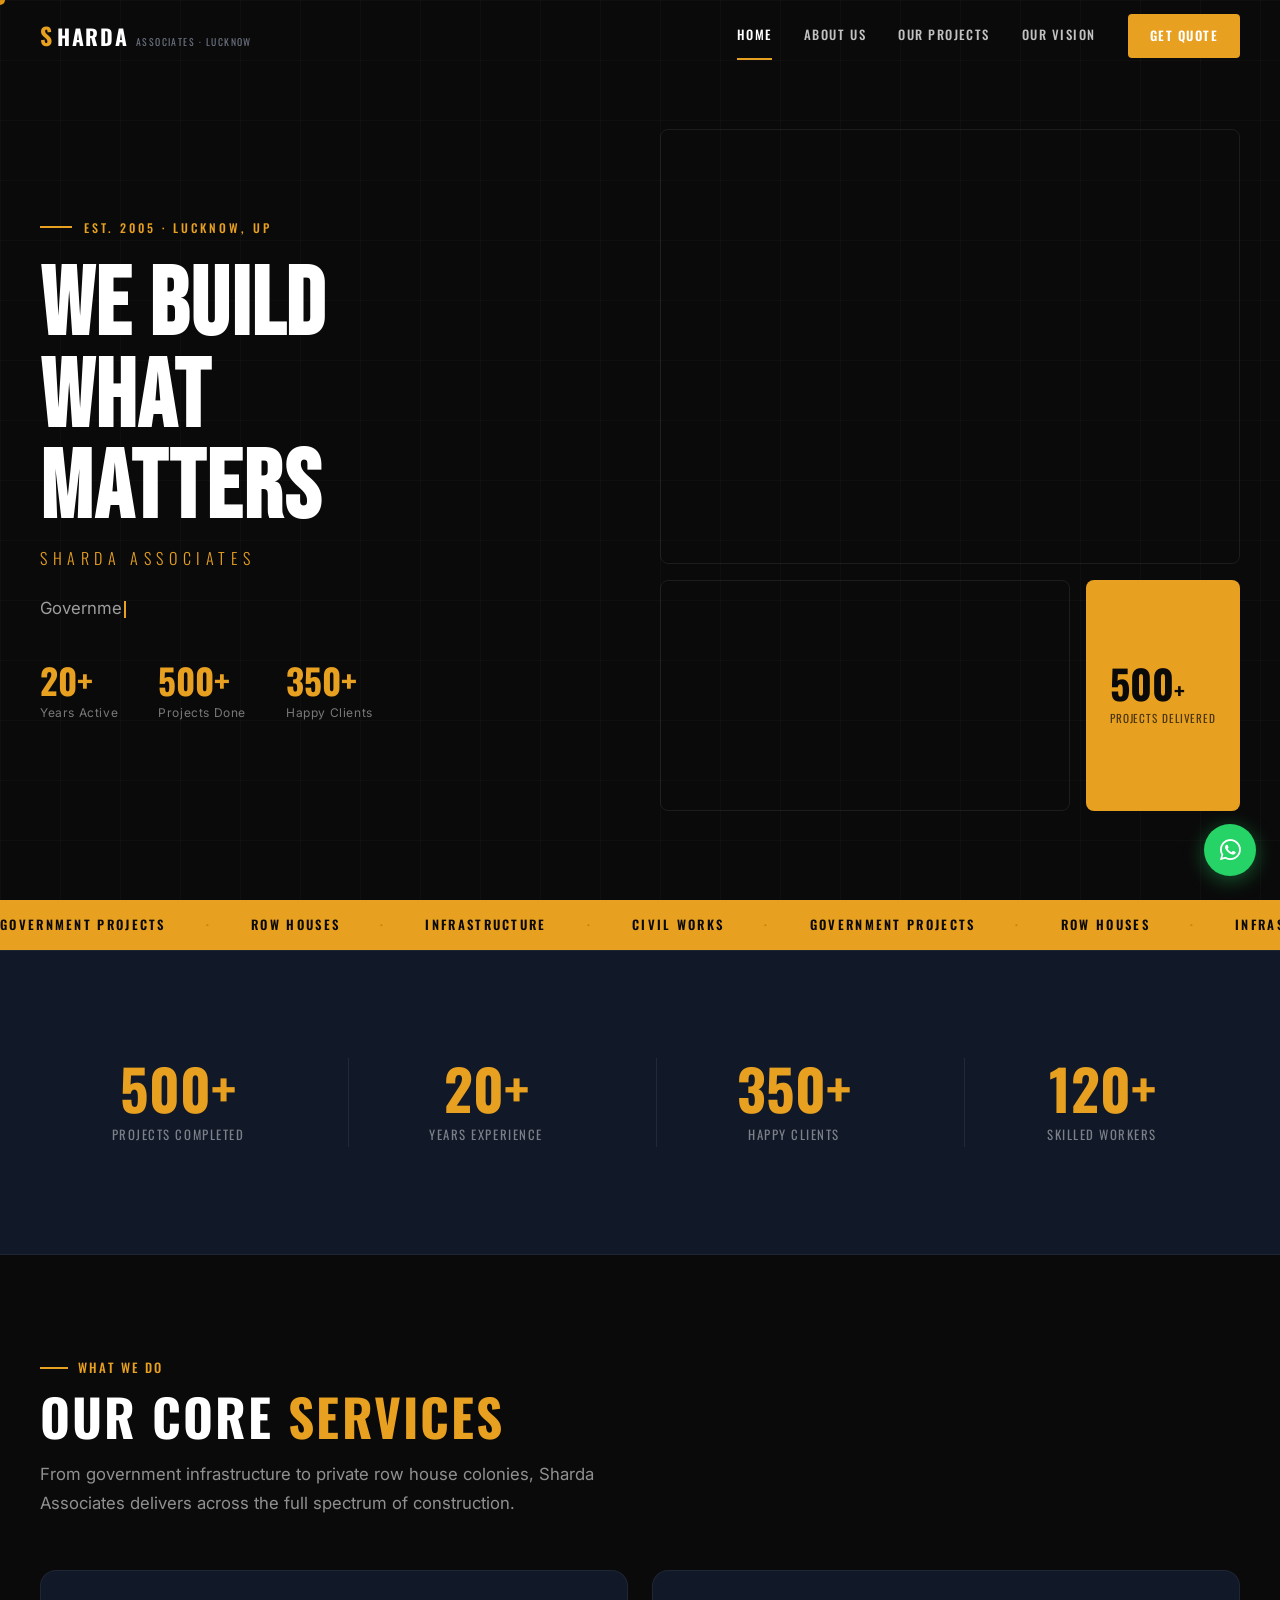
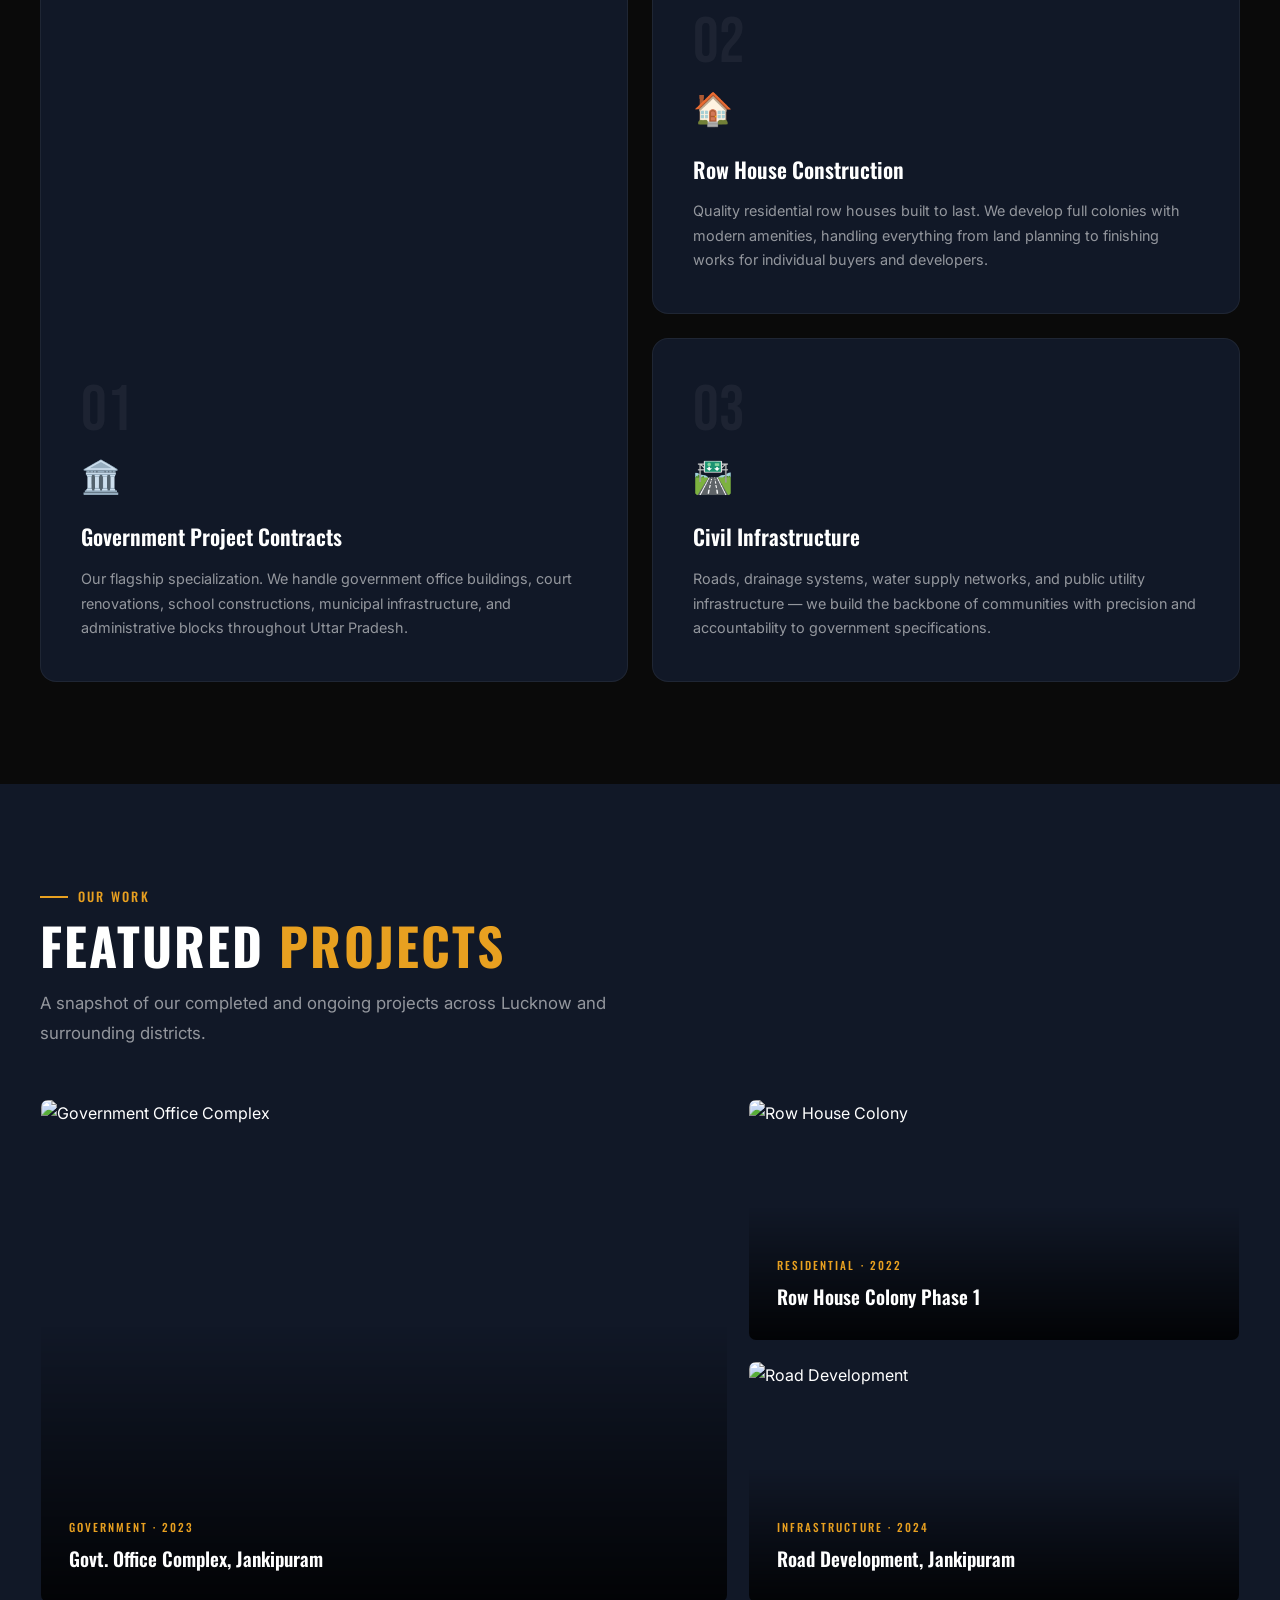
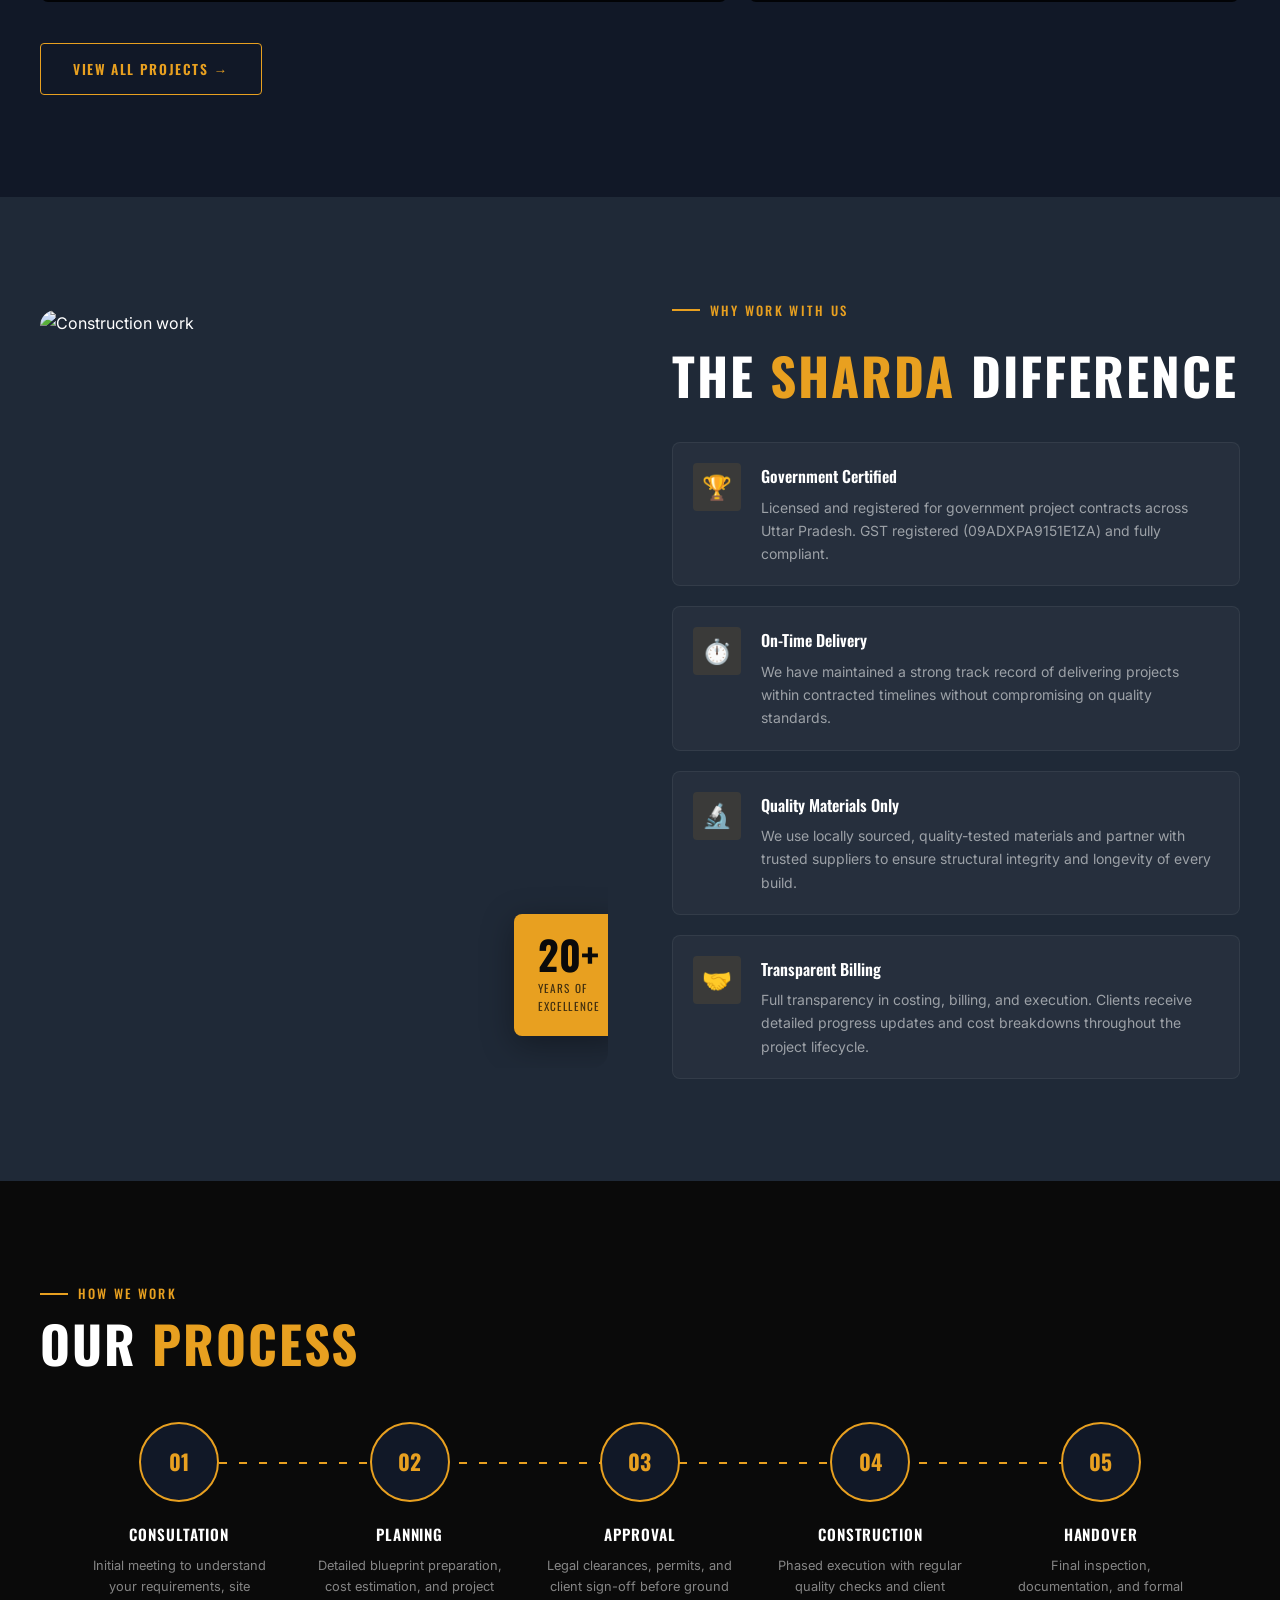
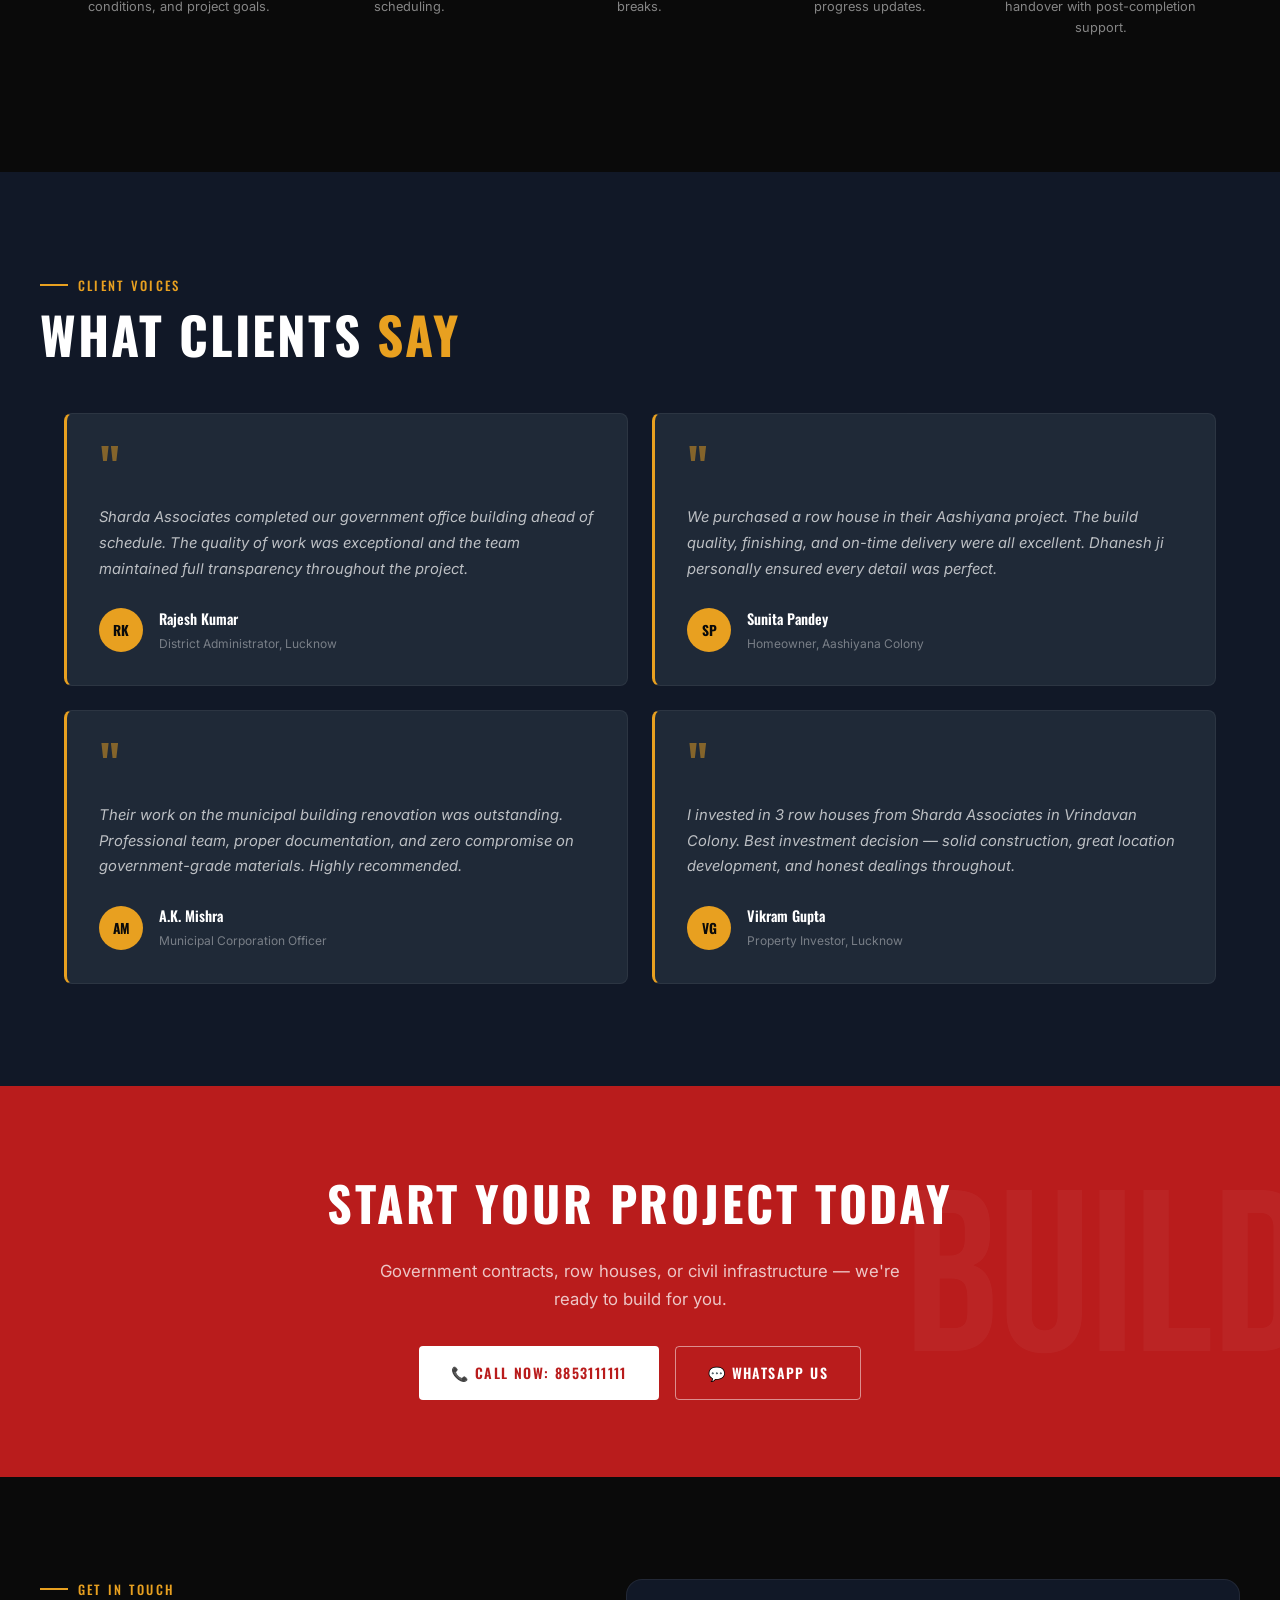
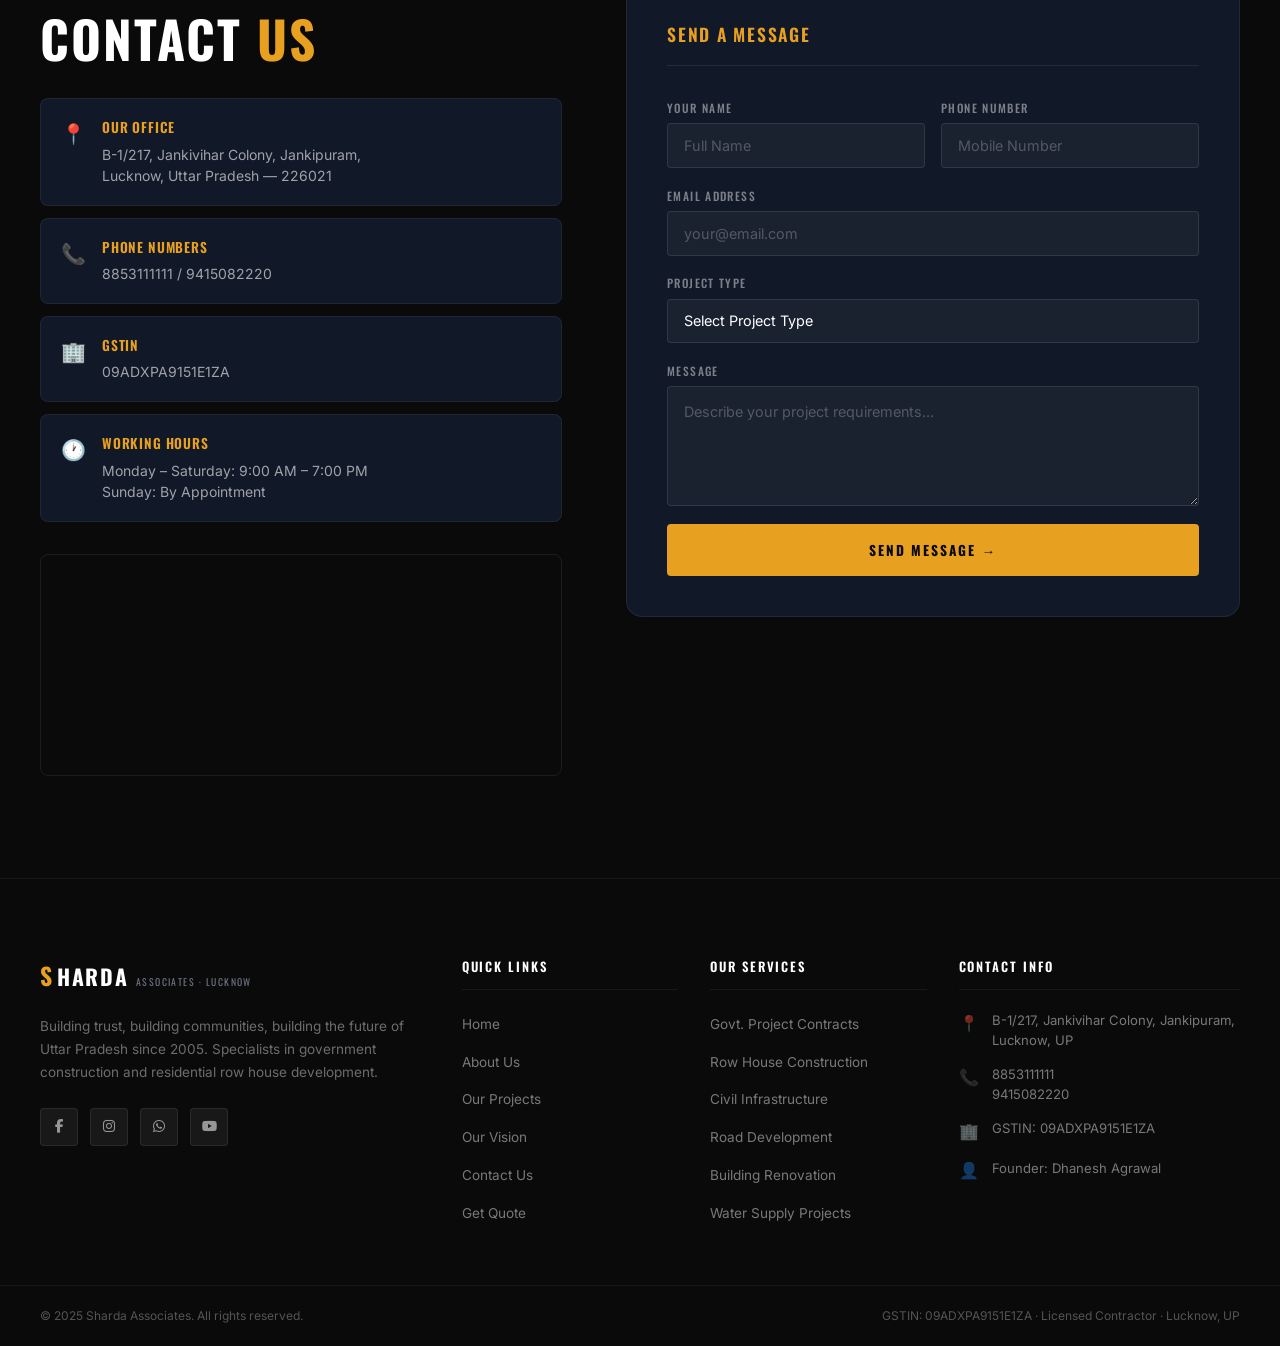
==== commit fd01a3f1: "Redesign: obsidian+saffron+crimson palette, full responsive, rich animations" ====
--- a/index.html
+++ b/index.html
@@ -7,10 +7,15 @@
   <meta name="description" content="Sharda Associates — Lucknow's trusted construction company specializing in government projects and row houses. Est. 2005 by Dhanesh Agrawal." />
   <link rel="stylesheet" href="css/style.css" />
   <link rel="stylesheet" href="https://unpkg.com/aos@2.3.4/dist/aos.css" />
-  <!-- Icons via CDN -->
   <link rel="stylesheet" href="https://cdnjs.cloudflare.com/ajax/libs/font-awesome/6.5.0/css/all.min.css" />
 </head>
 <body>
+
+<!-- SCROLL PROGRESS -->
+<div id="scroll-progress"></div>
+
+<!-- CUSTOM CURSOR -->
+<div class="cursor-dot" id="cursorDot"></div>
 
 <!-- PRELOADER -->
 <div id="preloader">
@@ -20,6 +25,16 @@
     <div class="preloader-bar"></div>
   </div>
 </div>
+
+<!-- MOBILE NAV OVERLAY + DRAWER -->
+<div class="mobile-nav-overlay"></div>
+<nav class="mobile-nav-drawer">
+  <a href="index.html" class="active">Home</a>
+  <a href="about.html">About Us</a>
+  <a href="projects.html">Our Projects</a>
+  <a href="vision.html">Our Vision</a>
+  <a href="#contact" class="nav-cta">Get Quote</a>
+</nav>
 
 <!-- NAVBAR -->
 <nav id="navbar">
@@ -33,9 +48,9 @@
     <a href="vision.html">Our Vision</a>
     <a href="#contact" class="nav-cta">Get Quote</a>
   </div>
-  <div class="hamburger" aria-label="Toggle menu">
+  <button class="hamburger" aria-label="Toggle menu">
     <span></span><span></span><span></span>
-  </div>
+  </button>
 </nav>
 
 <!-- HERO -->
@@ -46,10 +61,12 @@
     <div class="hero-left">
       <div class="hero-eyebrow">Est. 2005 · Lucknow, UP</div>
       <h1 class="hero-headline">
-        WE BUILD<br>WHAT<br>MATTERS
+        <span class="word">WE</span> <span class="word">BUILD</span><br>
+        <span class="word">WHAT</span><br>
+        <span class="word">MATTERS</span>
         <span class="brand-line">SHARDA ASSOCIATES</span>
       </h1>
-      <p class="hero-sub">Government project specialists and row house builders in Lucknow, Uttar Pradesh. Quality construction since 2005 under the leadership of Dhanesh Agrawal.</p>
+      <p class="hero-sub" data-typed="Government project specialists and row house builders in Lucknow, Uttar Pradesh. Quality construction since 2005 under the leadership of Dhanesh Agrawal.">Government project specialists and row house builders in Lucknow, Uttar Pradesh. Quality construction since 2005 under the leadership of Dhanesh Agrawal.</p>
       <div class="hero-stats-row">
         <div class="hero-stat">
           <div class="hero-stat-num">20+</div>
@@ -74,7 +91,7 @@
           <img src="https://images.unsplash.com/photo-1613977257363-707ba9348227?w=800&q=85" alt="Government building" loading="lazy" />
         </div>
         <div class="hero-accent-card">
-          <div class="num">500<span style="font-size:2rem">+</span></div>
+          <div class="num">500<span style="font-size:1.5rem">+</span></div>
           <div class="lbl">Projects Delivered</div>
         </div>
       </div>
@@ -134,7 +151,6 @@
     <p class="section-desc">From government infrastructure to private row house colonies, Sharda Associates delivers across the full spectrum of construction.</p>
   </div>
   <div class="services-grid">
-    <!-- Big card -->
     <div class="service-card big" data-aos="fade-right">
       <div class="card-bg"></div>
       <div class="card-content">
@@ -144,14 +160,12 @@
         <p class="service-desc">Our flagship specialization. We handle government office buildings, court renovations, school constructions, municipal infrastructure, and administrative blocks throughout Uttar Pradesh.</p>
       </div>
     </div>
-    <!-- Top right -->
     <div class="service-card" data-aos="fade-left">
       <div class="service-num">02</div>
       <div class="service-icon">🏠</div>
       <h3 class="service-title">Row House Construction</h3>
       <p class="service-desc">Quality residential row houses built to last. We develop full colonies with modern amenities, handling everything from land planning to finishing works for individual buyers and developers.</p>
     </div>
-    <!-- Bottom right -->
     <div class="service-card" data-aos="fade-left" data-aos-delay="100">
       <div class="service-num">03</div>
       <div class="service-icon">🛣️</div>
@@ -280,11 +294,9 @@
 
 <!-- TESTIMONIALS -->
 <section class="testimonials">
-  <div style="max-width:1200px;margin:0 auto;">
-    <div class="section-header" data-aos="fade-up">
-      <div class="section-eyebrow">Client Voices</div>
-      <h2 class="section-title">WHAT CLIENTS <span>SAY</span></h2>
-    </div>
+  <div class="section-header" data-aos="fade-up" style="max-width:1200px;margin-left:auto;margin-right:auto;">
+    <div class="section-eyebrow">Client Voices</div>
+    <h2 class="section-title">WHAT CLIENTS <span>SAY</span></h2>
   </div>
   <div class="testimonials-grid">
     <div class="testi-card" data-aos="fade-up">
@@ -335,7 +347,7 @@
 </section>
 
 <!-- CTA BANNER -->
-<section class="cta-banner">
+<section class="cta-banner" data-aos="zoom-in">
   <div class="cta-banner-inner">
     <h2>START YOUR PROJECT TODAY</h2>
     <p>Government contracts, row houses, or civil infrastructure — we're ready to build for you.</p>
@@ -488,7 +500,7 @@
     </div>
   </div>
   <div class="footer-bottom">
-    <span>© 2024 Sharda Associates. All rights reserved.</span>
+    <span>© 2025 Sharda Associates. All rights reserved.</span>
     <span class="gstin">GSTIN: 09ADXPA9151E1ZA · Licensed Contractor · Lucknow, UP</span>
   </div>
 </footer>
--- a/css/style.css
+++ b/css/style.css
@@ -1,1937 +1,3126 @@
 /* ============================================================
-   SHARDA ASSOCIATES — MASTER STYLESHEET
-   Construction Company · Lucknow · Est. 2005
+   SHARDA ASSOCIATES — style.css
+   Complete rewrite — dark obsidian + saffron + crimson palette
    ============================================================ */
 
-/* ── GOOGLE FONTS ─────────────────────────────────────────── */
-@import url('https://fonts.googleapis.com/css2?family=Bebas+Neue&family=Oswald:wght@300;400;500;600;700&family=Inter:wght@300;400;500;600;700&display=swap');
-
-/* ── CSS VARIABLES ────────────────────────────────────────── */
+/* ── 1. GOOGLE FONTS ─────────────────────────────────────── */
+@import url('https://fonts.googleapis.com/css2?family=Bebas+Neue&family=Oswald:wght@300;400;500;600;700&family=Inter:wght@300;400;500;600&display=swap');
+
+/* ── 2. CSS CUSTOM PROPERTIES ────────────────────────────── */
 :root {
-  --navy:       #0B1926;
-  --navy-dark:  #080E17;
-  --orange:     #E8600A;
-  --orange-dk:  #C4500A;
-  --offwhite:   #F4EFE8;
-  --near-black: #080E17;
-  --white:      #FFFFFF;
-  --gray:       #9AA5B4;
-  --gray-light: #D8D0C8;
-
-  --font-display: 'Bebas Neue', sans-serif;
-  --font-head:    'Oswald', sans-serif;
-  --font-body:    'Inter', sans-serif;
-
-  --transition: 0.3s ease;
-  --shadow: 0 8px 32px rgba(0,0,0,0.35);
-}
-
-/* ── RESET ────────────────────────────────────────────────── */
+  --obsidian:       #0A0A0A;
+  --deep:           #111827;
+  --saffron:        #E8A020;
+  --saffron-light:  #F5BC48;
+  --saffron-dark:   #C4850A;
+  --crimson:        #B91C1C;
+  --crimson-light:  #DC2626;
+  --steel:          #1F2937;
+  --steel-mid:      #374151;
+  --gray:           #6B7280;
+  --parchment:      #FAF7F2;
+  --cream:          #F3EDE3;
+  --white:          #FFFFFF;
+
+  --font-display:   'Bebas Neue', sans-serif;
+  --font-heading:   'Oswald', sans-serif;
+  --font-body:      'Inter', sans-serif;
+
+  --radius-sm:  4px;
+  --radius-md:  8px;
+  --radius-lg:  16px;
+
+  --shadow-sm:      0 2px 8px rgba(0,0,0,.25);
+  --shadow-md:      0 8px 32px rgba(0,0,0,.35);
+  --shadow-lg:      0 20px 60px rgba(0,0,0,.45);
+  --shadow-saffron: 0 0 24px rgba(232,160,32,.35);
+
+  --transition-fast: 0.2s ease;
+  --transition-med:  0.35s cubic-bezier(.4,0,.2,1);
+  --transition-slow: 0.6s cubic-bezier(.4,0,.2,1);
+
+  --nav-h:     72px;
+  --container: 1200px;
+}
+
+/* ── 3. KEYFRAME ANIMATIONS ──────────────────────────────── */
+@keyframes fadeUp {
+  from { opacity: 0; transform: translateY(40px); }
+  to   { opacity: 1; transform: translateY(0); }
+}
+
+@keyframes fadeIn {
+  from { opacity: 0; }
+  to   { opacity: 1; }
+}
+
+@keyframes slideInLeft {
+  from { opacity: 0; transform: translateX(-60px); }
+  to   { opacity: 1; transform: translateX(0); }
+}
+
+@keyframes slideInRight {
+  from { opacity: 0; transform: translateX(60px); }
+  to   { opacity: 1; transform: translateX(0); }
+}
+
+@keyframes scaleIn {
+  from { opacity: 0; transform: scale(0.85); }
+  to   { opacity: 1; transform: scale(1); }
+}
+
+@keyframes shimmer {
+  0%   { background-position: -200% center; }
+  100% { background-position: 200% center; }
+}
+
+@keyframes borderDraw {
+  from { stroke-dashoffset: 1000; }
+  to   { stroke-dashoffset: 0; }
+}
+
+@keyframes pulse {
+  0%, 100% { transform: scale(1); opacity: 1; }
+  50%       { transform: scale(1.15); opacity: .7; }
+}
+
+@keyframes marqueeScroll {
+  0%   { transform: translateX(0); }
+  100% { transform: translateX(-50%); }
+}
+
+@keyframes countUp {
+  from { opacity: 0; }
+  to   { opacity: 1; }
+}
+
+@keyframes rotateSlow {
+  from { transform: rotate(0deg); }
+  to   { transform: rotate(360deg); }
+}
+
+@keyframes floatY {
+  0%, 100% { transform: translateY(0); }
+  50%       { transform: translateY(-8px); }
+}
+
+@keyframes glowPulse {
+  0%, 100% { box-shadow: 0 0 12px rgba(232,160,32,.4); }
+  50%       { box-shadow: 0 0 32px rgba(232,160,32,.8), 0 0 60px rgba(232,160,32,.3); }
+}
+
+@keyframes lineGrow {
+  from { width: 0; }
+  to   { width: 100%; }
+}
+
+@keyframes lineGrowH {
+  from { height: 0; }
+  to   { height: 100%; }
+}
+
+@keyframes diagonalSlide {
+  from { clip-path: polygon(0 0, 0 0, 0 100%, 0 100%); }
+  to   { clip-path: polygon(0 0, 100% 0, 100% 100%, 0 100%); }
+}
+
+@keyframes preloaderBar {
+  0%   { width: 0%; }
+  60%  { width: 80%; }
+  100% { width: 100%; }
+}
+
+@keyframes navSlideIn {
+  from { transform: translateX(100%); }
+  to   { transform: translateX(0); }
+}
+
+@keyframes typedCursor {
+  0%, 100% { opacity: 1; }
+  50%       { opacity: 0; }
+}
+
+/* ── 4. RESET + BASE ─────────────────────────────────────── */
 *, *::before, *::after {
+  box-sizing: border-box;
   margin: 0;
   padding: 0;
-  box-sizing: border-box;
 }
 
 html {
   scroll-behavior: smooth;
   font-size: 16px;
+  -webkit-font-smoothing: antialiased;
+  -moz-osx-font-smoothing: grayscale;
 }
 
 body {
   font-family: var(--font-body);
-  background: var(--offwhite);
-  color: var(--near-black);
+  font-weight: 400;
+  background: var(--obsidian);
+  color: var(--white);
+  line-height: 1.65;
   overflow-x: hidden;
-  line-height: 1.6;
-}
-
-img { display: block; width: 100%; height: 100%; object-fit: cover; }
-a { text-decoration: none; color: inherit; }
+  cursor: none;
+}
+
+body.nav-open {
+  overflow: hidden;
+}
+
+img {
+  display: block;
+  max-width: 100%;
+  height: auto;
+  object-fit: cover;
+}
+
+a {
+  color: inherit;
+  text-decoration: none;
+}
+
 ul { list-style: none; }
-button { cursor: pointer; border: none; background: none; font-family: inherit; }
-
-/* ── PRELOADER ────────────────────────────────────────────── */
+
+button {
+  border: none;
+  background: none;
+  cursor: none;
+  font-family: inherit;
+}
+
+/* ── 5. UTILITY CLASSES ──────────────────────────────────── */
+.container {
+  width: min(var(--container), 100% - 3rem);
+  margin-inline: auto;
+}
+
+.section-pad {
+  padding-block: clamp(4rem, 8vw, 8rem);
+}
+
+.section-eyebrow {
+  font-family: var(--font-heading);
+  font-weight: 500;
+  font-size: clamp(.7rem, 1.5vw, .8rem);
+  letter-spacing: .18em;
+  text-transform: uppercase;
+  color: var(--saffron);
+  display: flex;
+  align-items: center;
+  gap: .6rem;
+  margin-bottom: .75rem;
+}
+
+.section-eyebrow::before {
+  content: '';
+  display: inline-block;
+  width: 28px;
+  height: 2px;
+  background: var(--saffron);
+  flex-shrink: 0;
+}
+
+.section-title {
+  font-family: var(--font-heading);
+  font-weight: 700;
+  font-size: clamp(2rem, 4.5vw, 3.2rem);
+  letter-spacing: .04em;
+  text-transform: uppercase;
+  line-height: 1.05;
+  color: var(--white);
+}
+
+.section-title span {
+  color: var(--saffron);
+}
+
+.section-desc {
+  font-family: var(--font-body);
+  font-weight: 400;
+  font-size: clamp(.9rem, 1.6vw, 1.05rem);
+  color: rgba(255,255,255,.55);
+  line-height: 1.75;
+  max-width: 640px;
+}
+
+.section-header {
+  margin-bottom: clamp(2rem, 4vw, 3.5rem);
+}
+
+.section-header .section-desc {
+  margin-top: 1rem;
+}
+
+/* Buttons */
+.btn-primary {
+  display: inline-flex;
+  align-items: center;
+  gap: .5rem;
+  font-family: var(--font-heading);
+  font-weight: 600;
+  font-size: .875rem;
+  letter-spacing: .1em;
+  text-transform: uppercase;
+  padding: .9rem 2rem;
+  background: var(--saffron);
+  color: var(--obsidian);
+  border-radius: var(--radius-sm);
+  transition: var(--transition-med);
+  position: relative;
+  overflow: hidden;
+  min-height: 44px;
+}
+
+.btn-primary::after {
+  content: '';
+  position: absolute;
+  inset: 0;
+  background: linear-gradient(90deg, transparent 0%, rgba(255,255,255,.18) 50%, transparent 100%);
+  background-size: 200% 100%;
+  opacity: 0;
+  transition: opacity var(--transition-fast);
+}
+
+.btn-primary:hover {
+  background: var(--saffron-light);
+  transform: translateY(-2px);
+  box-shadow: 0 8px 24px rgba(232,160,32,.4);
+}
+
+.btn-primary:hover::after {
+  opacity: 1;
+  animation: shimmer .8s ease;
+}
+
+.btn-outline {
+  display: inline-flex;
+  align-items: center;
+  gap: .5rem;
+  font-family: var(--font-heading);
+  font-weight: 600;
+  font-size: .875rem;
+  letter-spacing: .1em;
+  text-transform: uppercase;
+  padding: .9rem 2rem;
+  background: transparent;
+  color: var(--white);
+  border: 1.5px solid rgba(255,255,255,.35);
+  border-radius: var(--radius-sm);
+  transition: var(--transition-med);
+  min-height: 44px;
+}
+
+.btn-outline:hover {
+  border-color: var(--saffron);
+  color: var(--saffron);
+  transform: translateY(-2px);
+  box-shadow: 0 8px 24px rgba(0,0,0,.2);
+}
+
+/* Animation helper classes */
+.word {
+  display: inline-block;
+  opacity: 0;
+  transform: translateY(30px);
+  transition: opacity .6s ease, transform .6s ease;
+}
+
+.word.visible {
+  opacity: 1;
+  transform: translateY(0);
+}
+
+.card-visible {
+  animation: fadeUp .6s ease forwards;
+}
+
+img.img-loaded {
+  animation: fadeIn .5s ease forwards;
+}
+
+img:not(.img-loaded) {
+  opacity: 0;
+}
+
+/* ── 6. PRELOADER ────────────────────────────────────────── */
 #preloader {
   position: fixed;
   inset: 0;
-  background: var(--navy-dark);
-  z-index: 9999;
+  z-index: 10000;
+  background: var(--obsidian);
   display: flex;
   flex-direction: column;
   align-items: center;
   justify-content: center;
-  transition: opacity 0.6s ease, visibility 0.6s ease;
-}
+  gap: 1rem;
+  transition: opacity .5s ease, visibility .5s ease;
+}
+
 #preloader.hidden {
   opacity: 0;
   visibility: hidden;
-}
+  pointer-events: none;
+}
+
 .preloader-logo {
-  font-family: var(--font-display);
-  font-size: 5rem;
-  color: var(--white);
-  letter-spacing: 0.1em;
-  line-height: 1;
-  margin-bottom: 0.25rem;
-}
-.preloader-logo span { color: var(--orange); }
+  font-family: var(--font-heading);
+  font-weight: 700;
+  font-size: clamp(3rem, 8vw, 5rem);
+  letter-spacing: .1em;
+  color: var(--white);
+}
+
+.preloader-logo span {
+  color: var(--saffron);
+}
+
 .preloader-sub {
-  font-family: var(--font-head);
-  font-size: 0.75rem;
-  letter-spacing: 0.4em;
+  font-family: var(--font-heading);
+  font-weight: 300;
+  font-size: .75rem;
+  letter-spacing: .3em;
+  text-transform: uppercase;
   color: var(--gray);
-  text-transform: uppercase;
-  margin-bottom: 3rem;
-}
+}
+
 .preloader-bar-wrap {
   width: 200px;
-  height: 3px;
-  background: rgba(255,255,255,0.1);
-}
+  height: 2px;
+  background: var(--steel);
+  border-radius: 2px;
+  overflow: hidden;
+  margin-top: 1rem;
+}
+
 .preloader-bar {
   height: 100%;
-  background: var(--orange);
+  background: var(--saffron);
+  animation: preloaderBar 2.2s cubic-bezier(.4,0,.2,1) forwards;
+}
+
+/* ── 7. SCROLL PROGRESS BAR ──────────────────────────────── */
+#scroll-progress {
+  position: fixed;
+  top: 0;
+  left: 0;
+  height: 3px;
   width: 0%;
-  transition: width 1.8s ease;
-}
-
-/* ── NAVBAR ───────────────────────────────────────────────── */
+  background: linear-gradient(90deg, var(--saffron-dark), var(--saffron), var(--saffron-light));
+  z-index: 9999;
+  transition: width .08s linear;
+  box-shadow: 0 0 8px rgba(232,160,32,.6);
+  pointer-events: none;
+}
+
+/* ── 8. CUSTOM CURSOR ────────────────────────────────────── */
+.cursor-dot {
+  position: fixed;
+  top: 0;
+  left: 0;
+  width: 10px;
+  height: 10px;
+  background: var(--saffron);
+  border-radius: 50%;
+  pointer-events: none;
+  z-index: 99998;
+  transform: translate(-50%, -50%);
+  transition: width .2s ease, height .2s ease, background .2s ease, opacity .2s ease;
+  mix-blend-mode: difference;
+  will-change: transform;
+}
+
+.cursor-dot.cursor-expanded {
+  width: 36px;
+  height: 36px;
+  background: rgba(232,160,32,.2);
+  border: 1.5px solid var(--saffron);
+  mix-blend-mode: normal;
+}
+
+/* ── 9. NAVBAR ───────────────────────────────────────────── */
 #navbar {
   position: fixed;
   top: 0;
   left: 0;
   right: 0;
   z-index: 1000;
-  padding: 1.25rem 4rem;
+  height: var(--nav-h);
   display: flex;
   align-items: center;
   justify-content: space-between;
-  transition: background var(--transition), padding var(--transition), box-shadow var(--transition);
-}
+  padding: 0 clamp(1rem, 4vw, 2.5rem);
+  background: transparent;
+  transition: background var(--transition-med), box-shadow var(--transition-med),
+              transform var(--transition-med);
+}
+
 #navbar.scrolled {
-  background: var(--navy);
-  padding: 0.9rem 4rem;
-  box-shadow: 0 4px 24px rgba(0,0,0,0.4);
-}
+  background: rgba(10,10,10,.95);
+  backdrop-filter: blur(16px);
+  -webkit-backdrop-filter: blur(16px);
+  box-shadow: 0 1px 0 rgba(255,255,255,.06);
+}
+
+#navbar.nav-hidden {
+  transform: translateY(-100%);
+}
+
 .nav-logo {
-  font-family: var(--font-display);
-  font-size: 1.9rem;
-  color: var(--white);
-  letter-spacing: 0.05em;
-  line-height: 1;
-}
-.nav-logo span { color: var(--orange); }
+  font-family: var(--font-heading);
+  font-weight: 700;
+  font-size: clamp(1.1rem, 2.5vw, 1.35rem);
+  letter-spacing: .08em;
+  color: var(--white);
+  display: flex;
+  align-items: baseline;
+  gap: .15em;
+  text-decoration: none;
+  flex-shrink: 0;
+}
+
+.nav-logo span {
+  color: var(--saffron);
+  font-size: 1.1em;
+}
+
 .nav-logo small {
-  display: block;
-  font-family: var(--font-head);
-  font-size: 0.55rem;
-  letter-spacing: 0.3em;
+  font-size: .45em;
+  letter-spacing: .15em;
   color: var(--gray);
   font-weight: 400;
-  margin-top: 2px;
-}
+  margin-left: .4em;
+}
+
 .nav-links {
   display: flex;
   align-items: center;
-  gap: 2.5rem;
-}
+  gap: clamp(1rem, 2.5vw, 2rem);
+}
+
 .nav-links a {
-  font-family: var(--font-head);
-  font-size: 0.85rem;
+  font-family: var(--font-heading);
   font-weight: 500;
-  letter-spacing: 0.12em;
-  text-transform: uppercase;
-  color: rgba(255,255,255,0.8);
-  transition: color var(--transition);
+  font-size: .8rem;
+  letter-spacing: .12em;
+  text-transform: uppercase;
+  color: rgba(255,255,255,.75);
+  padding-bottom: 2px;
   position: relative;
-}
+  transition: color var(--transition-fast);
+  min-height: 44px;
+  display: flex;
+  align-items: center;
+}
+
 .nav-links a::after {
   content: '';
   position: absolute;
-  bottom: -4px;
+  bottom: -2px;
   left: 0;
   width: 0;
   height: 2px;
-  background: var(--orange);
-  transition: width var(--transition);
-}
+  background: var(--saffron);
+  transition: width var(--transition-med);
+}
+
 .nav-links a:hover,
 .nav-links a.active {
   color: var(--white);
 }
+
 .nav-links a:hover::after,
 .nav-links a.active::after {
   width: 100%;
 }
-.nav-cta {
-  font-family: var(--font-head);
-  font-size: 0.8rem;
+
+.nav-links .nav-cta {
+  background: var(--saffron);
+  color: var(--obsidian);
+  padding: .55rem 1.35rem;
+  border-radius: var(--radius-sm);
   font-weight: 600;
-  letter-spacing: 0.15em;
-  text-transform: uppercase;
-  color: var(--white) !important;
-  background: var(--orange);
-  padding: 0.6rem 1.5rem;
-  transition: background var(--transition) !important;
-}
-.nav-cta::after { display: none !important; }
-.nav-cta:hover { background: var(--orange-dk) !important; }
-
+  min-height: 44px;
+  transition: background var(--transition-fast), transform var(--transition-fast);
+}
+
+.nav-links .nav-cta::after { display: none; }
+
+.nav-links .nav-cta:hover {
+  background: var(--saffron-light);
+  color: var(--obsidian);
+  transform: translateY(-1px);
+}
+
+/* Hamburger */
 .hamburger {
   display: none;
   flex-direction: column;
   gap: 5px;
-  cursor: pointer;
+  width: 28px;
+  padding: 0;
+  cursor: none;
   z-index: 1001;
-}
+  min-height: 44px;
+  justify-content: center;
+  background: none;
+  border: none;
+}
+
 .hamburger span {
   display: block;
-  width: 28px;
   height: 2px;
+  width: 100%;
   background: var(--white);
-  transition: all var(--transition);
-}
-.hamburger.open span:nth-child(1) { transform: rotate(45deg) translate(5px,5px); }
-.hamburger.open span:nth-child(2) { opacity: 0; }
-.hamburger.open span:nth-child(3) { transform: rotate(-45deg) translate(5px,-5px); }
-
-/* ── HERO SECTION ─────────────────────────────────────────── */
+  border-radius: 2px;
+  transition: var(--transition-med);
+  transform-origin: center;
+}
+
+.hamburger.open span:nth-child(1) {
+  transform: translateY(7px) rotate(45deg);
+}
+.hamburger.open span:nth-child(2) {
+  opacity: 0;
+  transform: scaleX(0);
+}
+.hamburger.open span:nth-child(3) {
+  transform: translateY(-7px) rotate(-45deg);
+}
+
+/* Mobile overlay */
+.mobile-nav-overlay {
+  display: none;
+  position: fixed;
+  inset: 0;
+  z-index: 998;
+  background: rgba(0,0,0,.65);
+  backdrop-filter: blur(4px);
+  opacity: 0;
+  transition: opacity var(--transition-med);
+}
+
+.mobile-nav-overlay.open {
+  opacity: 1;
+}
+
+.mobile-nav-drawer {
+  position: fixed;
+  top: 0;
+  right: 0;
+  bottom: 0;
+  width: min(320px, 85vw);
+  z-index: 999;
+  background: var(--deep);
+  border-left: 1px solid rgba(255,255,255,.08);
+  padding: calc(var(--nav-h) + 1.5rem) 2rem 2rem;
+  transform: translateX(100%);
+  transition: transform var(--transition-slow);
+  display: flex;
+  flex-direction: column;
+  gap: .2rem;
+}
+
+.mobile-nav-drawer.open {
+  transform: translateX(0);
+}
+
+.mobile-nav-drawer a {
+  font-family: var(--font-heading);
+  font-weight: 500;
+  font-size: 1rem;
+  letter-spacing: .1em;
+  text-transform: uppercase;
+  color: rgba(255,255,255,.7);
+  padding: .85rem 0;
+  border-bottom: 1px solid rgba(255,255,255,.06);
+  transition: color var(--transition-fast), padding-left var(--transition-fast);
+  min-height: 44px;
+  display: flex;
+  align-items: center;
+}
+
+.mobile-nav-drawer a:hover,
+.mobile-nav-drawer a.active {
+  color: var(--saffron);
+  padding-left: .5rem;
+}
+
+.mobile-nav-drawer .nav-cta {
+  margin-top: 1.5rem;
+  background: var(--saffron);
+  color: var(--obsidian);
+  border-radius: var(--radius-sm);
+  padding: .85rem 1.5rem;
+  font-weight: 700;
+  justify-content: center;
+  border: none;
+}
+
+.mobile-nav-drawer .nav-cta::after { display: none; }
+
+/* ── 10. HERO ────────────────────────────────────────────── */
 .hero {
+  position: relative;
   min-height: 100vh;
-  background: var(--navy);
   display: flex;
   align-items: center;
-  position: relative;
   overflow: hidden;
-  padding: 120px 4rem 4rem;
-}
+  background: var(--obsidian);
+}
+
 .hero-bg {
   position: absolute;
   inset: 0;
-  background-image: url('https://images.unsplash.com/photo-1503387762-592deb58ef4e?w=1600&q=85');
+  background-image: url('https://images.unsplash.com/photo-1541888946425-d81bb19240f5?w=1600&q=80');
   background-size: cover;
   background-position: center;
-  opacity: 0.12;
-  z-index: 0;
-}
+  opacity: .18;
+  will-change: transform;
+}
+
 .hero-grid-overlay {
   position: absolute;
   inset: 0;
   background-image:
-    linear-gradient(rgba(232,96,10,0.05) 1px, transparent 1px),
-    linear-gradient(90deg, rgba(232,96,10,0.05) 1px, transparent 1px);
-  background-size: 50px 50px;
-  z-index: 1;
-}
+    linear-gradient(rgba(255,255,255,.025) 1px, transparent 1px),
+    linear-gradient(90deg, rgba(255,255,255,.025) 1px, transparent 1px);
+  background-size: 60px 60px;
+  pointer-events: none;
+}
+
 .hero-inner {
   position: relative;
-  z-index: 2;
+  z-index: 1;
+  width: min(var(--container), 100% - 3rem);
+  margin-inline: auto;
+  padding-top: calc(var(--nav-h) + 2rem);
+  padding-bottom: 4rem;
   display: grid;
   grid-template-columns: 1fr 1fr;
   gap: 4rem;
   align-items: center;
-  max-width: 1400px;
-  margin: 0 auto;
-  width: 100%;
-}
+}
+
 .hero-eyebrow {
-  font-family: var(--font-head);
-  font-size: 0.75rem;
-  letter-spacing: 0.5em;
-  color: var(--orange);
-  text-transform: uppercase;
+  font-family: var(--font-heading);
+  font-weight: 500;
+  font-size: .75rem;
+  letter-spacing: .25em;
+  text-transform: uppercase;
+  color: var(--saffron);
+  display: flex;
+  align-items: center;
+  gap: .75rem;
   margin-bottom: 1.5rem;
-  display: flex;
-  align-items: center;
-  gap: 1rem;
-}
+  animation: fadeUp .6s ease .2s both;
+}
+
 .hero-eyebrow::before {
   content: '';
-  display: block;
-  width: 40px;
+  width: 32px;
   height: 2px;
-  background: var(--orange);
-}
+  background: var(--saffron);
+  flex-shrink: 0;
+}
+
 .hero-headline {
   font-family: var(--font-display);
-  font-size: clamp(4rem, 7vw, 7.5rem);
-  line-height: 0.92;
-  color: var(--white);
-  margin-bottom: 0.5rem;
-  letter-spacing: 0.02em;
-}
-.hero-headline .brand-line {
-  color: var(--orange);
+  font-size: clamp(3rem, 7.5vw, 7rem);
+  line-height: .95;
+  letter-spacing: .02em;
+  text-transform: uppercase;
+  color: var(--white);
+  margin-bottom: 1.75rem;
+}
+
+.brand-line {
   display: block;
-}
+  font-family: var(--font-heading);
+  font-weight: 300;
+  font-size: clamp(.85rem, 1.8vw, 1rem);
+  letter-spacing: .35em;
+  color: var(--saffron);
+  margin-top: 1rem;
+}
+
 .hero-sub {
   font-family: var(--font-body);
-  font-size: 1rem;
-  color: rgba(255,255,255,0.6);
-  line-height: 1.7;
-  max-width: 440px;
+  font-size: clamp(.9rem, 1.5vw, 1.05rem);
+  color: rgba(255,255,255,.6);
+  line-height: 1.75;
+  max-width: 500px;
   margin-bottom: 2.5rem;
-  margin-top: 1rem;
-}
+  animation: fadeUp .6s ease .5s both;
+  min-height: 1.5em;
+}
+
+#typed-cursor {
+  display: inline-block;
+  width: 2px;
+  height: 1em;
+  background: var(--saffron);
+  vertical-align: middle;
+  margin-left: 2px;
+  animation: typedCursor .8s step-end infinite;
+}
+
 .hero-stats-row {
   display: flex;
-  gap: 0;
-  border-top: 1px solid rgba(255,255,255,0.1);
-  padding-top: 2rem;
-}
-.hero-stat {
-  padding-right: 2.5rem;
-  margin-right: 2.5rem;
-  border-right: 1px solid rgba(255,255,255,0.1);
-}
-.hero-stat:last-child { border-right: none; margin-right: 0; }
+  gap: 2.5rem;
+  animation: fadeUp .6s ease .7s both;
+}
+
 .hero-stat-num {
-  font-family: var(--font-display);
-  font-size: 2.5rem;
-  color: var(--orange);
+  font-family: var(--font-heading);
+  font-weight: 700;
+  font-size: clamp(1.5rem, 3vw, 2.2rem);
+  color: var(--saffron);
   line-height: 1;
 }
+
 .hero-stat-label {
-  font-family: var(--font-head);
-  font-size: 0.65rem;
-  letter-spacing: 0.2em;
-  color: rgba(255,255,255,0.5);
-  text-transform: uppercase;
-  margin-top: 4px;
-}
+  font-family: var(--font-body);
+  font-size: .75rem;
+  color: rgba(255,255,255,.45);
+  letter-spacing: .05em;
+  margin-top: .25rem;
+}
+
 .hero-right {
+  display: flex;
+  flex-direction: column;
+  gap: 1rem;
+  animation: slideInRight .8s cubic-bezier(.4,0,.2,1) .3s both;
+}
+
+.hero-img-main {
+  position: relative;
+  border-radius: var(--radius-md);
+  overflow: hidden;
+  aspect-ratio: 4/3;
+  border: 1px solid rgba(255,255,255,.08);
+}
+
+.hero-img-main img {
+  width: 100%;
+  height: 100%;
+  object-fit: cover;
+  transition: transform var(--transition-slow);
+}
+
+.hero-img-main:hover img {
+  transform: scale(1.04);
+}
+
+.hero-img-bottom {
   display: grid;
-  grid-template-rows: 300px 1fr;
+  grid-template-columns: 1fr auto;
   gap: 1rem;
-}
-.hero-img-main {
+  align-items: stretch;
+}
+
+.hero-img-sm {
+  border-radius: var(--radius-md);
+  overflow: hidden;
+  aspect-ratio: 16/9;
+  border: 1px solid rgba(255,255,255,.08);
+}
+
+.hero-img-sm img {
+  width: 100%;
+  height: 100%;
+  object-fit: cover;
+  transition: transform var(--transition-slow);
+}
+
+.hero-img-sm:hover img {
+  transform: scale(1.04);
+}
+
+.hero-accent-card {
+  background: var(--saffron);
+  color: var(--obsidian);
+  border-radius: var(--radius-md);
+  padding: 1.25rem 1.5rem;
+  display: flex;
+  flex-direction: column;
+  justify-content: center;
+  min-width: 130px;
+  animation: floatY 4s ease-in-out infinite;
+}
+
+.hero-accent-card .num {
+  font-family: var(--font-heading);
+  font-weight: 700;
+  font-size: clamp(1.8rem, 3.5vw, 2.5rem);
+  line-height: 1;
+}
+
+.hero-accent-card .lbl {
+  font-family: var(--font-heading);
+  font-weight: 400;
+  font-size: .7rem;
+  letter-spacing: .08em;
+  text-transform: uppercase;
+  margin-top: .35rem;
+  opacity: .7;
+}
+
+/* ── 11. MARQUEE STRIP ───────────────────────────────────── */
+.marquee-strip {
+  background: var(--saffron);
+  padding: .9rem 0;
   overflow: hidden;
   position: relative;
-}
-.hero-img-bottom {
-  display: grid;
-  grid-template-columns: 1fr 1fr;
-  gap: 1rem;
-}
-.hero-img-sm { overflow: hidden; }
-.hero-accent-card {
-  background: var(--orange);
-  padding: 2rem;
-  display: flex;
-  flex-direction: column;
-  justify-content: center;
-}
-.hero-accent-card .num {
-  font-family: var(--font-display);
-  font-size: 3.5rem;
-  color: var(--white);
-  line-height: 1;
-}
-.hero-accent-card .lbl {
-  font-family: var(--font-head);
-  font-size: 0.7rem;
-  letter-spacing: 0.2em;
-  color: rgba(255,255,255,0.85);
-  text-transform: uppercase;
-  margin-top: 6px;
-}
-
-/* ── MARQUEE STRIP ────────────────────────────────────────── */
-.marquee-strip {
-  background: var(--orange);
-  padding: 0.85rem 0;
-  overflow: hidden;
-  position: relative;
-  z-index: 10;
-}
+  z-index: 2;
+}
+
 .marquee-track {
   display: flex;
-  gap: 0;
+  gap: 2.5rem;
   white-space: nowrap;
-  animation: marquee 28s linear infinite;
+  animation: marqueeScroll 22s linear infinite;
   width: max-content;
 }
+
 .marquee-track span {
-  font-family: var(--font-head);
-  font-size: 0.8rem;
+  font-family: var(--font-heading);
   font-weight: 600;
-  letter-spacing: 0.2em;
-  text-transform: uppercase;
-  color: var(--white);
-  padding: 0 2.5rem;
-}
-.marquee-track span.dot { padding: 0; color: rgba(255,255,255,0.5); }
-@keyframes marquee {
-  from { transform: translateX(0); }
-  to   { transform: translateX(-50%); }
-}
-
-/* ── STATS BAND ───────────────────────────────────────────── */
+  font-size: .8rem;
+  letter-spacing: .18em;
+  text-transform: uppercase;
+  color: var(--obsidian);
+  flex-shrink: 0;
+}
+
+.marquee-track .dot {
+  color: var(--saffron-dark);
+}
+
+.marquee-strip:hover .marquee-track {
+  animation-play-state: paused;
+}
+
+/* ── 12. STATS BAND ──────────────────────────────────────── */
 .stats-band {
-  background: var(--navy-dark);
-  padding: 5rem 4rem;
-  position: relative;
-  clip-path: polygon(0 0, 100% 0, 100% calc(100% - 60px), 0 100%);
-  margin-bottom: -60px;
-  z-index: 2;
-}
-.stats-band::before {
-  content: '';
-  position: absolute;
-  inset: 0;
-  background-image:
-    linear-gradient(rgba(232,96,10,0.04) 1px, transparent 1px),
-    linear-gradient(90deg, rgba(232,96,10,0.04) 1px, transparent 1px);
-  background-size: 40px 40px;
-  pointer-events: none;
-}
+  background: var(--deep);
+  padding: clamp(3rem, 6vw, 5rem) 0;
+  border-top: 1px solid rgba(255,255,255,.05);
+  border-bottom: 1px solid rgba(255,255,255,.05);
+}
+
 .stats-band-inner {
-  max-width: 1200px;
-  margin: 0 auto;
+  width: min(var(--container), 100% - 3rem);
+  margin-inline: auto;
   display: grid;
   grid-template-columns: repeat(4, 1fr);
   gap: 2rem;
-  position: relative;
-  z-index: 1;
-}
+}
+
 .stat-item {
   text-align: center;
   padding: 2rem 1rem;
-  border-left: 2px solid rgba(232,96,10,0.3);
-}
-.stat-item:first-child { border-left: none; }
+  position: relative;
+}
+
+.stat-item + .stat-item::before {
+  content: '';
+  position: absolute;
+  left: 0;
+  top: 20%;
+  height: 60%;
+  width: 1px;
+  background: rgba(255,255,255,.08);
+}
+
 .stat-num {
-  font-family: var(--font-display);
-  font-size: clamp(3rem, 5vw, 5rem);
-  color: var(--orange);
+  font-family: var(--font-heading);
+  font-weight: 700;
+  font-size: clamp(2.2rem, 4.5vw, 3.5rem);
+  color: var(--saffron);
   line-height: 1;
-}
+  margin-bottom: .5rem;
+}
+
 .stat-label {
-  font-family: var(--font-head);
-  font-size: 0.7rem;
-  letter-spacing: 0.3em;
-  text-transform: uppercase;
-  color: rgba(255,255,255,0.5);
-  margin-top: 0.5rem;
-}
-
-/* ── SERVICES SECTION ─────────────────────────────────────── */
+  font-family: var(--font-heading);
+  font-weight: 400;
+  font-size: .8rem;
+  letter-spacing: .12em;
+  text-transform: uppercase;
+  color: rgba(255,255,255,.45);
+}
+
+/* ── 13. SERVICES ────────────────────────────────────────── */
 .services-section {
-  background: var(--offwhite);
-  padding: 8rem 4rem 6rem;
-  position: relative;
-  z-index: 3;
-}
-.section-header { margin-bottom: 4rem; }
-.section-eyebrow {
-  font-family: var(--font-head);
-  font-size: 0.7rem;
-  letter-spacing: 0.5em;
-  text-transform: uppercase;
-  color: var(--orange);
-  display: flex;
-  align-items: center;
-  gap: 1rem;
-  margin-bottom: 1rem;
-}
-.section-eyebrow::before {
-  content: '';
-  display: block;
-  width: 32px;
-  height: 2px;
-  background: var(--orange);
-}
-.section-title {
-  font-family: var(--font-display);
-  font-size: clamp(2.5rem, 4vw, 4rem);
-  color: var(--navy);
-  line-height: 1;
-  letter-spacing: 0.02em;
-}
-.section-title span { color: var(--orange); }
-.section-desc {
-  font-size: 0.95rem;
-  color: rgba(8,14,23,0.6);
-  max-width: 520px;
-  margin-top: 1rem;
-  line-height: 1.7;
+  padding: clamp(4rem, 8vw, 8rem) 0;
+  background: var(--obsidian);
+}
+
+.services-section .section-header {
+  width: min(var(--container), 100% - 3rem);
+  margin-inline: auto;
+  margin-bottom: clamp(2rem, 4vw, 3.5rem);
 }
 
 .services-grid {
-  max-width: 1200px;
-  margin: 0 auto;
+  width: min(var(--container), 100% - 3rem);
+  margin-inline: auto;
   display: grid;
   grid-template-columns: 1fr 1fr;
   grid-template-rows: auto auto;
   gap: 1.5rem;
 }
+
 .service-card {
-  background: var(--white);
+  background: var(--deep);
+  border: 1px solid rgba(255,255,255,.06);
+  border-radius: var(--radius-lg);
   padding: 2.5rem;
   position: relative;
-  border-top: 3px solid var(--orange);
-  transition: transform var(--transition), box-shadow var(--transition);
-}
+  overflow: hidden;
+  transition: border-color var(--transition-med), transform var(--transition-med);
+}
+
+.service-card::before {
+  content: '';
+  position: absolute;
+  inset: 0;
+  background: linear-gradient(135deg, rgba(232,160,32,.06) 0%, transparent 60%);
+  opacity: 0;
+  transition: opacity var(--transition-med);
+}
+
 .service-card:hover {
-  transform: translateY(-6px);
-  box-shadow: var(--shadow);
-}
+  border-color: rgba(232,160,32,.3);
+  transform: translateY(-4px);
+}
+
+.service-card:hover::before {
+  opacity: 1;
+}
+
+.service-card .card-bg {
+  position: absolute;
+  inset: 0;
+  background: linear-gradient(to top, rgba(232,160,32,.12) 0%, transparent 100%);
+  opacity: 0;
+  transform: translateY(100%);
+  transition: transform var(--transition-slow), opacity var(--transition-slow);
+}
+
+.service-card:hover .card-bg {
+  transform: translateY(40%);
+  opacity: 1;
+}
+
 .service-card.big {
   grid-row: 1 / 3;
   display: flex;
   flex-direction: column;
   justify-content: flex-end;
-  min-height: 460px;
-  padding: 0;
-  overflow: hidden;
-  border-top: none;
-}
-.service-card.big .card-bg {
-  position: absolute;
-  inset: 0;
-  background-image: url('https://images.unsplash.com/photo-1613977257363-707ba9348227?w=800&q=85');
-  background-size: cover;
-  background-position: center;
-  filter: brightness(0.35);
-  transition: transform 0.6s ease;
-}
-.service-card.big:hover .card-bg { transform: scale(1.05); }
-.service-card.big .card-content {
+  min-height: 380px;
+}
+
+.service-card .card-content {
   position: relative;
   z-index: 1;
-  padding: 2.5rem;
-  background: linear-gradient(to top, rgba(8,14,23,0.95) 0%, transparent 100%);
-}
+}
+
 .service-num {
   font-family: var(--font-display);
-  font-size: 4rem;
-  color: rgba(232,96,10,0.2);
+  font-size: clamp(3rem, 5vw, 4.5rem);
+  color: rgba(255,255,255,.05);
   line-height: 1;
+  margin-bottom: .5rem;
+}
+
+.service-icon {
+  font-size: 2rem;
   margin-bottom: 1rem;
 }
-.service-card.big .service-num { color: rgba(232,96,10,0.5); }
-.service-icon { font-size: 2rem; margin-bottom: 1rem; }
+
 .service-title {
-  font-family: var(--font-head);
-  font-size: 1.3rem;
+  font-family: var(--font-heading);
   font-weight: 600;
-  text-transform: uppercase;
-  letter-spacing: 0.05em;
-  color: var(--navy);
-  margin-bottom: 0.75rem;
-}
-.service-card.big .service-title { color: var(--white); }
+  font-size: clamp(1.1rem, 2vw, 1.35rem);
+  color: var(--white);
+  margin-bottom: .75rem;
+  transition: color var(--transition-fast);
+}
+
+.service-card:hover .service-title {
+  color: var(--saffron);
+}
+
 .service-desc {
-  font-size: 0.88rem;
-  color: rgba(8,14,23,0.65);
+  font-family: var(--font-body);
+  font-size: .9rem;
+  color: rgba(255,255,255,.55);
   line-height: 1.7;
 }
-.service-card.big .service-desc { color: rgba(255,255,255,0.7); }
-
-/* ── PROJECTS PREVIEW ─────────────────────────────────────── */
+
+/* ── 14. PROJECTS PREVIEW ────────────────────────────────── */
 .projects-preview {
-  background: var(--white);
-  padding: 6rem 4rem;
-}
-.projects-preview-inner { max-width: 1200px; margin: 0 auto; }
+  background: var(--deep);
+  padding: clamp(4rem, 8vw, 8rem) 0;
+}
+
+.projects-preview-inner {
+  width: min(var(--container), 100% - 3rem);
+  margin-inline: auto;
+}
+
 .projects-grid {
   display: grid;
-  grid-template-columns: 1fr 1fr;
-  grid-template-rows: 280px 280px;
-  gap: 1rem;
-  margin-top: 3rem;
-}
+  grid-template-columns: 1.4fr 1fr;
+  grid-template-rows: 1fr 1fr;
+  gap: 1.25rem;
+  margin-bottom: 2.5rem;
+}
+
 .proj-card {
   position: relative;
   overflow: hidden;
-  cursor: pointer;
-}
-.proj-card.tall { grid-row: 1 / 3; }
+  border-radius: var(--radius-md);
+  cursor: none;
+  border: 1.5px solid transparent;
+  transition: border-color var(--transition-med), box-shadow var(--transition-med);
+}
+
 .proj-card img {
   width: 100%;
   height: 100%;
+  min-height: 240px;
   object-fit: cover;
-  transition: transform 0.6s ease;
-}
-.proj-card:hover img { transform: scale(1.08); }
+  transition: transform var(--transition-slow);
+}
+
+.proj-card.tall {
+  grid-row: 1 / 3;
+}
+
+.proj-card.tall img {
+  min-height: 500px;
+}
+
+.proj-card:hover img {
+  transform: scale(1.05);
+}
+
+.proj-card:hover {
+  border-color: var(--saffron);
+  box-shadow: 0 20px 60px rgba(0,0,0,.5), 0 0 0 1px rgba(232,160,32,.2);
+}
+
 .proj-overlay {
   position: absolute;
   inset: 0;
-  background: linear-gradient(to top, rgba(8,14,23,0.92) 0%, transparent 60%);
+  background: linear-gradient(to top, rgba(0,0,0,.85) 0%, transparent 55%);
+  padding: 1.75rem;
   display: flex;
   flex-direction: column;
   justify-content: flex-end;
-  padding: 2rem;
-}
+  transition: background var(--transition-med);
+}
+
+.proj-card:hover .proj-overlay {
+  background: linear-gradient(to top, rgba(0,0,0,.9) 0%, rgba(0,0,0,.2) 100%);
+}
+
 .proj-cat {
-  font-family: var(--font-head);
-  font-size: 0.65rem;
-  letter-spacing: 0.3em;
-  text-transform: uppercase;
-  color: var(--orange);
-  margin-bottom: 0.5rem;
-}
+  font-family: var(--font-heading);
+  font-weight: 500;
+  font-size: .7rem;
+  letter-spacing: .18em;
+  text-transform: uppercase;
+  color: var(--saffron);
+  margin-bottom: .4rem;
+}
+
 .proj-name {
-  font-family: var(--font-head);
-  font-size: 1.1rem;
+  font-family: var(--font-heading);
   font-weight: 600;
-  text-transform: uppercase;
-  color: var(--white);
-  letter-spacing: 0.05em;
+  font-size: clamp(1rem, 1.8vw, 1.2rem);
+  color: var(--white);
 }
 
 .view-all-btn {
   display: inline-flex;
   align-items: center;
-  gap: 0.75rem;
-  font-family: var(--font-head);
-  font-size: 0.85rem;
+  gap: .6rem;
+  font-family: var(--font-heading);
   font-weight: 600;
-  letter-spacing: 0.15em;
-  text-transform: uppercase;
-  color: var(--white);
-  background: var(--navy);
-  padding: 1rem 2.5rem;
-  margin-top: 3rem;
-  border: 2px solid var(--navy);
-  transition: background var(--transition), color var(--transition);
-}
-.view-all-btn:hover { background: var(--orange); border-color: var(--orange); }
-
-/* ── WHY CHOOSE US ────────────────────────────────────────── */
+  font-size: .85rem;
+  letter-spacing: .12em;
+  text-transform: uppercase;
+  color: var(--saffron);
+  border: 1.5px solid var(--saffron);
+  padding: .85rem 2rem;
+  border-radius: var(--radius-sm);
+  transition: var(--transition-med);
+  min-height: 44px;
+}
+
+.view-all-btn:hover {
+  background: var(--saffron);
+  color: var(--obsidian);
+  transform: translateY(-2px);
+}
+
+/* ── 15. WHY US ──────────────────────────────────────────── */
 .why-us {
-  background: var(--navy);
-  padding: 8rem 4rem;
+  background: var(--steel);
+  padding: clamp(4rem, 8vw, 8rem) 0;
+}
+
+.why-us-inner {
+  width: min(var(--container), 100% - 3rem);
+  margin-inline: auto;
+  display: grid;
+  grid-template-columns: 1fr 1fr;
+  gap: clamp(2rem, 5vw, 5rem);
+  align-items: center;
+}
+
+.why-img-wrap {
   position: relative;
-  clip-path: polygon(0 60px, 100% 0, 100% calc(100% - 60px), 0 100%);
-  margin: -60px 0;
-  z-index: 2;
-}
-.why-us::before {
-  content: '';
-  position: absolute;
-  inset: 0;
-  background-image:
-    linear-gradient(rgba(232,96,10,0.04) 1px, transparent 1px),
-    linear-gradient(90deg, rgba(232,96,10,0.04) 1px, transparent 1px);
-  background-size: 40px 40px;
-}
-.why-us-inner {
-  max-width: 1200px;
-  margin: 0 auto;
-  display: grid;
-  grid-template-columns: 1fr 1.2fr;
-  gap: 5rem;
-  align-items: center;
-  position: relative;
-  z-index: 1;
-}
-.why-img-wrap { position: relative; }
-.why-img-wrap img { height: 520px; object-fit: cover; }
+  border-radius: var(--radius-lg);
+  overflow: hidden;
+}
+
+.why-img-wrap img {
+  width: 100%;
+  aspect-ratio: 3/4;
+  object-fit: cover;
+  display: block;
+}
+
 .why-badge {
   position: absolute;
-  bottom: -20px;
-  right: -20px;
-  background: var(--orange);
-  padding: 1.5rem 2rem;
-  text-align: center;
-}
+  bottom: 2rem;
+  right: -1rem;
+  background: var(--saffron);
+  color: var(--obsidian);
+  border-radius: var(--radius-md);
+  padding: 1.25rem 1.5rem;
+  box-shadow: var(--shadow-md);
+  animation: floatY 4s ease-in-out infinite;
+}
+
 .why-badge .big-num {
-  font-family: var(--font-display);
-  font-size: 3rem;
-  color: var(--white);
+  font-family: var(--font-heading);
+  font-weight: 700;
+  font-size: 2.5rem;
   line-height: 1;
 }
+
 .why-badge .badge-lbl {
-  font-family: var(--font-head);
-  font-size: 0.65rem;
-  letter-spacing: 0.2em;
-  text-transform: uppercase;
-  color: rgba(255,255,255,0.85);
-}
-.why-right .section-title { color: var(--white); }
+  font-family: var(--font-heading);
+  font-weight: 400;
+  font-size: .7rem;
+  text-transform: uppercase;
+  letter-spacing: .1em;
+  margin-top: .3rem;
+  opacity: .75;
+}
+
+.why-right {
+  display: flex;
+  flex-direction: column;
+  gap: 1rem;
+}
+
+.why-right .section-title {
+  margin-bottom: 1.5rem;
+}
+
 .why-features {
-  margin-top: 2.5rem;
   display: flex;
   flex-direction: column;
   gap: 1.25rem;
 }
+
 .why-feat {
   display: flex;
   gap: 1.25rem;
   align-items: flex-start;
-}
+  padding: 1.25rem;
+  background: rgba(255,255,255,.03);
+  border: 1px solid rgba(255,255,255,.06);
+  border-radius: var(--radius-md);
+  transition: border-color var(--transition-med), background var(--transition-med);
+}
+
+.why-feat:hover {
+  border-color: rgba(232,160,32,.25);
+  background: rgba(232,160,32,.04);
+}
+
 .why-feat-icon {
+  font-size: 1.5rem;
+  flex-shrink: 0;
   width: 48px;
   height: 48px;
-  background: rgba(232,96,10,0.15);
-  border-left: 3px solid var(--orange);
   display: flex;
   align-items: center;
   justify-content: center;
-  font-size: 1.25rem;
-  flex-shrink: 0;
-}
+  background: rgba(232,160,32,.1);
+  border-radius: var(--radius-sm);
+}
+
 .why-feat-text h4 {
-  font-family: var(--font-head);
-  font-size: 0.9rem;
+  font-family: var(--font-heading);
   font-weight: 600;
-  text-transform: uppercase;
-  letter-spacing: 0.08em;
-  color: var(--white);
-  margin-bottom: 0.25rem;
-}
+  font-size: 1rem;
+  color: var(--white);
+  margin-bottom: .4rem;
+}
+
 .why-feat-text p {
-  font-size: 0.85rem;
-  color: rgba(255,255,255,0.55);
-  line-height: 1.6;
-}
-
-/* ── PROCESS SECTION ──────────────────────────────────────── */
+  font-family: var(--font-body);
+  font-size: .875rem;
+  color: rgba(255,255,255,.55);
+  line-height: 1.65;
+}
+
+/* ── 16. PROCESS ─────────────────────────────────────────── */
 .process-section {
-  background: var(--white);
-  padding: 8rem 4rem 6rem;
-  position: relative;
-  z-index: 3;
-}
+  background: var(--obsidian);
+  padding: clamp(4rem, 8vw, 8rem) clamp(1.5rem, 4vw, 2.5rem);
+}
+
 .process-steps {
-  max-width: 1200px;
-  margin: 3rem auto 0;
+  width: min(var(--container), 100% - 3rem);
+  margin-inline: auto;
   display: grid;
   grid-template-columns: repeat(5, 1fr);
+  gap: 0;
   position: relative;
-}
+  margin-top: 3rem;
+}
+
 .process-steps::before {
   content: '';
   position: absolute;
-  top: 36px;
+  top: 40px;
   left: 10%;
   right: 10%;
   height: 2px;
-  border-top: 2px dashed var(--orange);
-  z-index: 0;
-}
+  background: repeating-linear-gradient(
+    90deg,
+    var(--saffron) 0, var(--saffron) 8px,
+    transparent 8px, transparent 20px
+  );
+  pointer-events: none;
+}
+
 .process-step {
   text-align: center;
-  padding: 0 1rem;
+  padding: 0 1rem 2rem;
   position: relative;
-  z-index: 1;
-}
+}
+
 .step-num {
-  width: 72px;
-  height: 72px;
-  background: var(--navy);
-  color: var(--white);
-  font-family: var(--font-display);
-  font-size: 1.8rem;
+  width: 80px;
+  height: 80px;
+  background: var(--deep);
+  border: 2px solid var(--saffron);
+  border-radius: 50%;
+  font-family: var(--font-heading);
+  font-weight: 700;
+  font-size: 1.35rem;
+  color: var(--saffron);
   display: flex;
   align-items: center;
   justify-content: center;
   margin: 0 auto 1.25rem;
-  border: 3px solid var(--orange);
-  transition: background var(--transition);
-}
-.process-step:hover .step-num { background: var(--orange); }
+  position: relative;
+  z-index: 1;
+  transition: background var(--transition-med), transform var(--transition-med), color var(--transition-med);
+}
+
+.process-step:hover .step-num {
+  background: var(--saffron);
+  color: var(--obsidian);
+  transform: scale(1.08);
+}
+
 .step-title {
-  font-family: var(--font-head);
-  font-size: 0.85rem;
+  font-family: var(--font-heading);
   font-weight: 600;
-  text-transform: uppercase;
-  letter-spacing: 0.08em;
-  color: var(--navy);
-  margin-bottom: 0.5rem;
-}
+  font-size: .95rem;
+  letter-spacing: .06em;
+  text-transform: uppercase;
+  color: var(--white);
+  margin-bottom: .6rem;
+}
+
 .step-desc {
-  font-size: 0.78rem;
-  color: rgba(8,14,23,0.55);
+  font-family: var(--font-body);
+  font-size: .8rem;
+  color: rgba(255,255,255,.5);
   line-height: 1.6;
 }
 
-/* ── TESTIMONIALS ─────────────────────────────────────────── */
+/* ── 17. TESTIMONIALS ────────────────────────────────────── */
 .testimonials {
-  background: var(--offwhite);
-  padding: 6rem 4rem;
-}
+  background: var(--deep);
+  padding: clamp(4rem, 8vw, 8rem) clamp(1.5rem, 4vw, 2.5rem);
+}
+
+.testimonials .section-header {
+  max-width: var(--container);
+  margin-inline: auto;
+}
+
 .testimonials-grid {
-  max-width: 1200px;
-  margin: 3rem auto 0;
+  width: min(var(--container), 100% - 3rem);
+  margin-inline: auto;
   display: grid;
-  grid-template-columns: 1fr 1fr;
+  grid-template-columns: repeat(2, 1fr);
   gap: 1.5rem;
-}
+  margin-top: 3rem;
+}
+
 .testi-card {
-  background: var(--white);
-  padding: 2rem 2rem 2rem 2.5rem;
-  border-left: 4px solid var(--orange);
-}
+  background: var(--steel);
+  border: 1px solid rgba(255,255,255,.06);
+  border-left: 3px solid var(--saffron);
+  border-radius: var(--radius-md);
+  padding: 2rem;
+  position: relative;
+  transition: transform var(--transition-med), box-shadow var(--transition-med), border-left-color var(--transition-med);
+}
+
+.testi-card:hover {
+  transform: translateY(-6px);
+  box-shadow: 0 24px 48px rgba(0,0,0,.4), 0 0 0 1px rgba(232,160,32,.15);
+  border-left-color: var(--saffron-light);
+}
+
 .testi-quote {
-  font-size: 3rem;
-  color: var(--orange);
-  line-height: 1;
-  font-family: Georgia, serif;
-  margin-bottom: 0.5rem;
-}
+  font-family: var(--font-display);
+  font-size: 4rem;
+  color: var(--saffron);
+  line-height: .8;
+  margin-bottom: .5rem;
+  opacity: .5;
+}
+
 .testi-text {
-  font-size: 0.9rem;
-  color: rgba(8,14,23,0.7);
+  font-family: var(--font-body);
+  font-size: .925rem;
+  color: rgba(255,255,255,.7);
   line-height: 1.75;
   margin-bottom: 1.5rem;
   font-style: italic;
 }
+
 .testi-author {
   display: flex;
   align-items: center;
   gap: 1rem;
 }
+
 .testi-avatar {
   width: 44px;
   height: 44px;
-  background: var(--navy);
-  color: var(--white);
-  font-family: var(--font-head);
-  font-size: 1rem;
-  font-weight: 600;
+  background: var(--saffron);
+  color: var(--obsidian);
+  border-radius: 50%;
   display: flex;
   align-items: center;
   justify-content: center;
+  font-family: var(--font-heading);
+  font-weight: 700;
+  font-size: .85rem;
   flex-shrink: 0;
 }
+
 .testi-name {
-  font-family: var(--font-head);
-  font-size: 0.85rem;
+  font-family: var(--font-heading);
   font-weight: 600;
-  text-transform: uppercase;
-  letter-spacing: 0.08em;
-  color: var(--navy);
-}
-.testi-role { font-size: 0.75rem; color: var(--gray); margin-top: 2px; }
-
-/* ── CTA BANNER ───────────────────────────────────────────── */
+  font-size: .9rem;
+  color: var(--white);
+}
+
+.testi-role {
+  font-family: var(--font-body);
+  font-size: .75rem;
+  color: rgba(255,255,255,.4);
+  margin-top: .2rem;
+}
+
+/* ── 18. CTA BANNER ──────────────────────────────────────── */
 .cta-banner {
-  background: var(--orange);
-  padding: 6rem 4rem;
+  background: var(--crimson);
+  padding: clamp(3rem, 6vw, 5rem) 0;
   position: relative;
-  clip-path: polygon(0 0, 100% 40px, 100% 100%, 0 calc(100% - 40px));
-  z-index: 4;
-}
+  overflow: hidden;
+}
+
+.cta-banner::before {
+  content: 'BUILD';
+  position: absolute;
+  right: -2%;
+  top: 50%;
+  transform: translateY(-50%);
+  font-family: var(--font-display);
+  font-size: clamp(6rem, 18vw, 16rem);
+  color: rgba(255,255,255,.04);
+  pointer-events: none;
+  white-space: nowrap;
+  line-height: 1;
+}
+
 .cta-banner-inner {
-  max-width: 1000px;
-  margin: 0 auto;
+  position: relative;
+  z-index: 1;
+  width: min(var(--container), 100% - 3rem);
+  margin-inline: auto;
   text-align: center;
 }
-.cta-banner h2 {
-  font-family: var(--font-display);
-  font-size: clamp(2.5rem, 5vw, 4.5rem);
-  color: var(--white);
-  letter-spacing: 0.05em;
-  line-height: 1;
+
+.cta-banner-inner h2 {
+  font-family: var(--font-heading);
+  font-weight: 700;
+  font-size: clamp(1.75rem, 4vw, 3rem);
+  letter-spacing: .06em;
+  text-transform: uppercase;
+  color: var(--white);
   margin-bottom: 1rem;
 }
-.cta-banner p {
-  font-size: 1rem;
-  color: rgba(255,255,255,0.85);
-  margin-bottom: 2.5rem;
-}
+
+.cta-banner-inner p {
+  font-family: var(--font-body);
+  font-size: clamp(.9rem, 1.5vw, 1.05rem);
+  color: rgba(255,255,255,.75);
+  max-width: 560px;
+  margin-inline: auto;
+  margin-bottom: 2rem;
+}
+
 .cta-buttons {
   display: flex;
   gap: 1rem;
   justify-content: center;
   flex-wrap: wrap;
 }
-.btn-primary {
-  font-family: var(--font-head);
-  font-size: 0.85rem;
-  font-weight: 600;
-  letter-spacing: 0.15em;
-  text-transform: uppercase;
-  color: var(--orange);
+
+.cta-buttons .btn-primary {
   background: var(--white);
-  padding: 1rem 2.5rem;
-  display: inline-block;
-  transition: background var(--transition), color var(--transition);
-}
-.btn-primary:hover { background: var(--navy); color: var(--white); }
-.btn-outline {
-  font-family: var(--font-head);
-  font-size: 0.85rem;
-  font-weight: 600;
-  letter-spacing: 0.15em;
-  text-transform: uppercase;
-  color: var(--white);
-  border: 2px solid rgba(255,255,255,0.6);
-  padding: 1rem 2.5rem;
-  display: inline-block;
-  transition: border-color var(--transition), background var(--transition);
-}
-.btn-outline:hover { border-color: var(--white); background: rgba(255,255,255,0.1); }
-
-/* ── CONTACT SECTION ──────────────────────────────────────── */
+  color: var(--crimson);
+}
+
+.cta-buttons .btn-primary:hover {
+  background: var(--parchment);
+}
+
+.cta-buttons .btn-outline {
+  border-color: rgba(255,255,255,.5);
+  color: var(--white);
+}
+
+.cta-buttons .btn-outline:hover {
+  border-color: var(--white);
+  background: rgba(255,255,255,.1);
+  color: var(--white);
+}
+
+/* ── 19. CONTACT ─────────────────────────────────────────── */
 .contact-section {
-  background: var(--white);
-  padding: 6rem 4rem;
-}
+  background: var(--obsidian);
+  padding: clamp(4rem, 8vw, 8rem) 0;
+}
+
 .contact-inner {
-  max-width: 1200px;
-  margin: 0 auto;
+  width: min(var(--container), 100% - 3rem);
+  margin-inline: auto;
   display: grid;
   grid-template-columns: 1fr 1fr;
-  gap: 4rem;
-}
+  gap: clamp(2rem, 5vw, 5rem);
+  align-items: flex-start;
+}
+
+.contact-left .section-title {
+  margin-bottom: 2rem;
+}
+
 .contact-info-cards {
   display: flex;
   flex-direction: column;
-  gap: 1.25rem;
-  margin-top: 2rem;
-}
+  gap: .75rem;
+  margin-bottom: 2rem;
+}
+
 .contact-card {
   display: flex;
-  gap: 1.25rem;
+  gap: 1rem;
   align-items: flex-start;
-  padding: 1.5rem;
-  background: var(--offwhite);
-  border-left: 3px solid var(--orange);
-}
-.contact-icon { font-size: 1.5rem; color: var(--orange); flex-shrink: 0; }
+  background: var(--deep);
+  border: 1px solid rgba(255,255,255,.06);
+  border-radius: var(--radius-md);
+  padding: 1.1rem 1.25rem;
+  transition: border-color var(--transition-fast);
+}
+
+.contact-card:hover {
+  border-color: rgba(232,160,32,.25);
+}
+
+.contact-icon {
+  font-size: 1.25rem;
+  flex-shrink: 0;
+  margin-top: .1rem;
+}
+
 .contact-card h4 {
-  font-family: var(--font-head);
-  font-size: 0.75rem;
+  font-family: var(--font-heading);
   font-weight: 600;
-  letter-spacing: 0.2em;
-  text-transform: uppercase;
-  color: var(--gray);
-  margin-bottom: 0.35rem;
-}
-.contact-card p { font-size: 0.9rem; color: var(--navy); line-height: 1.6; }
+  font-size: .85rem;
+  letter-spacing: .06em;
+  text-transform: uppercase;
+  color: var(--saffron);
+  margin-bottom: .3rem;
+}
+
+.contact-card p,
+.contact-card a {
+  font-family: var(--font-body);
+  font-size: .875rem;
+  color: rgba(255,255,255,.6);
+  line-height: 1.55;
+}
+
+.contact-card a:hover {
+  color: var(--saffron);
+}
+
 .contact-map {
-  margin-top: 1.5rem;
-  height: 200px;
-  background: var(--offwhite);
+  border-radius: var(--radius-md);
   overflow: hidden;
-}
-.contact-map iframe { width: 100%; height: 100%; border: none; }
+  border: 1px solid rgba(255,255,255,.08);
+}
+
+.contact-map iframe {
+  display: block;
+  width: 100%;
+  height: 220px;
+  filter: grayscale(60%) invert(90%) contrast(88%);
+  border: none;
+}
+
 .contact-form-wrap {
-  background: var(--navy);
-  padding: 3rem;
-}
-.contact-form-wrap .form-title {
-  font-family: var(--font-display);
-  font-size: 2rem;
-  color: var(--white);
-  letter-spacing: 0.05em;
+  background: var(--deep);
+  border: 1px solid rgba(255,255,255,.07);
+  border-radius: var(--radius-lg);
+  padding: 2.5rem;
+}
+
+.form-title {
+  font-family: var(--font-heading);
+  font-weight: 600;
+  font-size: 1.1rem;
+  letter-spacing: .1em;
+  text-transform: uppercase;
+  color: var(--saffron);
   margin-bottom: 2rem;
-}
+  padding-bottom: 1rem;
+  border-bottom: 1px solid rgba(255,255,255,.08);
+}
+
 .form-row {
   display: grid;
   grid-template-columns: 1fr 1fr;
   gap: 1rem;
 }
-.form-group { margin-bottom: 1.25rem; }
+
+.form-group {
+  display: flex;
+  flex-direction: column;
+  gap: .4rem;
+  margin-bottom: 1.1rem;
+}
+
 .form-group label {
-  font-family: var(--font-head);
-  font-size: 0.7rem;
-  letter-spacing: 0.2em;
-  text-transform: uppercase;
-  color: rgba(255,255,255,0.5);
-  display: block;
-  margin-bottom: 0.5rem;
-}
+  font-family: var(--font-heading);
+  font-weight: 500;
+  font-size: .72rem;
+  letter-spacing: .12em;
+  text-transform: uppercase;
+  color: rgba(255,255,255,.45);
+}
+
 .form-group input,
 .form-group select,
 .form-group textarea {
+  background: rgba(255,255,255,.04);
+  border: 1px solid rgba(255,255,255,.1);
+  border-radius: var(--radius-sm);
+  padding: .8rem 1rem;
+  font-family: var(--font-body);
+  font-size: .9rem;
+  color: var(--white);
+  outline: none;
+  transition: border-color var(--transition-fast), background var(--transition-fast), box-shadow var(--transition-fast);
+  min-height: 44px;
+  appearance: none;
+  -webkit-appearance: none;
+}
+
+.form-group input::placeholder,
+.form-group textarea::placeholder {
+  color: rgba(255,255,255,.25);
+}
+
+.form-group input:focus,
+.form-group select:focus,
+.form-group textarea:focus {
+  border-color: var(--saffron);
+  background: rgba(232,160,32,.04);
+  box-shadow: 0 0 0 3px rgba(232,160,32,.1);
+}
+
+.form-group select option {
+  background: var(--deep);
+  color: var(--white);
+}
+
+.form-group textarea {
+  resize: vertical;
+  min-height: 120px;
+  line-height: 1.6;
+}
+
+.submit-btn {
   width: 100%;
-  background: rgba(255,255,255,0.07);
-  border: 1px solid rgba(255,255,255,0.15);
-  color: var(--white);
-  padding: 0.85rem 1rem;
-  font-family: var(--font-body);
-  font-size: 0.9rem;
-  transition: border-color var(--transition);
-  outline: none;
-}
-.form-group input::placeholder,
-.form-group textarea::placeholder { color: rgba(255,255,255,0.3); }
-.form-group input:focus,
-.form-group textarea:focus,
-.form-group select:focus { border-color: var(--orange); }
-.form-group select option { background: var(--navy); }
-.form-group textarea { resize: none; height: 120px; }
-.submit-btn {
-  font-family: var(--font-head);
-  font-size: 0.85rem;
-  font-weight: 600;
-  letter-spacing: 0.2em;
-  text-transform: uppercase;
-  color: var(--white);
-  background: var(--orange);
-  padding: 1rem 2.5rem;
-  width: 100%;
-  transition: background var(--transition);
-}
-.submit-btn:hover { background: var(--orange-dk); }
+  background: var(--saffron);
+  color: var(--obsidian);
+  font-family: var(--font-heading);
+  font-weight: 700;
+  font-size: .85rem;
+  letter-spacing: .15em;
+  text-transform: uppercase;
+  padding: 1rem;
+  border-radius: var(--radius-sm);
+  border: none;
+  cursor: none;
+  transition: var(--transition-med);
+  min-height: 50px;
+  position: relative;
+  overflow: hidden;
+}
+
+.submit-btn::after {
+  content: '';
+  position: absolute;
+  inset: 0;
+  background: linear-gradient(90deg, transparent 0%, rgba(255,255,255,.22) 50%, transparent 100%);
+  background-size: 200%;
+  opacity: 0;
+}
+
+.submit-btn:hover {
+  background: var(--saffron-light);
+  transform: translateY(-2px);
+  box-shadow: var(--shadow-saffron);
+}
+
+.submit-btn:hover::after {
+  opacity: 1;
+  animation: shimmer .8s ease;
+}
+
 .form-success {
   display: none;
   text-align: center;
-  padding: 2rem;
-}
-.form-success.show { display: block; }
-.form-success p {
-  font-family: var(--font-head);
+  padding: 2.5rem;
+  font-family: var(--font-heading);
+  font-weight: 600;
   font-size: 1.1rem;
-  color: var(--orange);
-  letter-spacing: 0.1em;
-  text-transform: uppercase;
-}
-.form-success small { color: rgba(255,255,255,0.5); font-size: 0.8rem; }
-
-/* ── FOOTER ───────────────────────────────────────────────── */
+  color: var(--saffron);
+  letter-spacing: .1em;
+}
+
+/* ── 20. FOOTER ──────────────────────────────────────────── */
 footer {
-  background: var(--near-black);
-  color: rgba(255,255,255,0.6);
-  padding: 5rem 4rem 0;
-}
+  background: var(--obsidian);
+  border-top: 1px solid rgba(255,255,255,.05);
+  padding: clamp(3rem, 6vw, 5rem) 0 0;
+}
+
 .footer-grid {
-  max-width: 1200px;
-  margin: 0 auto;
+  width: min(var(--container), 100% - 3rem);
+  margin-inline: auto;
   display: grid;
-  grid-template-columns: 1.5fr 1fr 1fr 1.3fr;
+  grid-template-columns: 1.8fr 1fr 1fr 1.3fr;
   gap: 3rem;
-  padding-bottom: 4rem;
-  border-bottom: 1px solid rgba(255,255,255,0.08);
-}
-.footer-brand .nav-logo { margin-bottom: 1.25rem; }
-.footer-brand p { font-size: 0.85rem; line-height: 1.75; margin-bottom: 1.5rem; }
-.footer-socials { display: flex; gap: 0.75rem; }
+  padding-bottom: 3rem;
+}
+
+.footer-brand .nav-logo {
+  display: inline-flex;
+  margin-bottom: 1.25rem;
+}
+
+.footer-brand p {
+  font-family: var(--font-body);
+  font-size: .85rem;
+  color: rgba(255,255,255,.4);
+  line-height: 1.7;
+  margin-bottom: 1.5rem;
+}
+
+.footer-socials {
+  display: flex;
+  gap: .75rem;
+}
+
 .social-link {
-  width: 36px;
-  height: 36px;
-  background: rgba(255,255,255,0.07);
+  width: 38px;
+  height: 38px;
+  background: rgba(255,255,255,.06);
+  border: 1px solid rgba(255,255,255,.08);
+  border-radius: var(--radius-sm);
   display: flex;
   align-items: center;
   justify-content: center;
-  font-size: 0.85rem;
-  color: var(--gray);
-  transition: background var(--transition), color var(--transition);
-}
-.social-link:hover { background: var(--orange); color: var(--white); }
+  font-size: .85rem;
+  color: rgba(255,255,255,.55);
+  transition: background var(--transition-fast), color var(--transition-fast),
+              transform var(--transition-fast), border-color var(--transition-fast);
+}
+
+.social-link:hover {
+  background: var(--saffron);
+  color: var(--obsidian);
+  border-color: var(--saffron);
+  transform: translateY(-2px) scale(1.08);
+}
+
 .footer-col h5 {
-  font-family: var(--font-head);
-  font-size: 0.75rem;
+  font-family: var(--font-heading);
   font-weight: 600;
-  letter-spacing: 0.3em;
-  text-transform: uppercase;
-  color: var(--white);
-  margin-bottom: 1.5rem;
-  padding-bottom: 0.75rem;
-  border-bottom: 2px solid var(--orange);
-  display: inline-block;
-}
-.footer-links {
-  display: flex;
-  flex-direction: column;
-  gap: 0.65rem;
-}
+  font-size: .8rem;
+  letter-spacing: .15em;
+  text-transform: uppercase;
+  color: var(--white);
+  margin-bottom: 1.25rem;
+  padding-bottom: .75rem;
+  border-bottom: 1px solid rgba(255,255,255,.06);
+}
+
+.footer-links li {
+  margin-bottom: .6rem;
+}
+
 .footer-links a {
-  font-size: 0.85rem;
-  color: rgba(255,255,255,0.5);
-  transition: color var(--transition), padding-left var(--transition);
-}
-.footer-links a:hover { color: var(--orange); padding-left: 8px; }
+  font-family: var(--font-body);
+  font-size: .85rem;
+  color: rgba(255,255,255,.45);
+  transition: color var(--transition-fast), padding-left var(--transition-fast);
+  display: inline-flex;
+  align-items: center;
+  gap: .35rem;
+  min-height: 28px;
+}
+
+.footer-links a:hover {
+  color: var(--saffron);
+  padding-left: 4px;
+}
+
 .footer-contact-item {
   display: flex;
-  gap: 0.75rem;
-  margin-bottom: 0.85rem;
-  font-size: 0.85rem;
-}
-.footer-contact-item .icon { color: var(--orange); flex-shrink: 0; margin-top: 2px; }
+  gap: .85rem;
+  align-items: flex-start;
+  margin-bottom: .85rem;
+  font-family: var(--font-body);
+  font-size: .82rem;
+  color: rgba(255,255,255,.45);
+  line-height: 1.55;
+}
+
+.footer-contact-item .icon {
+  flex-shrink: 0;
+  font-size: 1rem;
+  margin-top: .05em;
+}
+
+.footer-contact-item a:hover {
+  color: var(--saffron);
+}
+
 .footer-bottom {
-  max-width: 1200px;
-  margin: 0 auto;
-  padding: 1.25rem 0;
+  border-top: 1px solid rgba(255,255,255,.05);
+  padding: 1.25rem clamp(1.5rem, 4vw, 2.5rem);
   display: flex;
   align-items: center;
   justify-content: space-between;
-  font-size: 0.78rem;
-}
-.footer-bottom .gstin {
-  font-family: var(--font-head);
-  font-size: 0.65rem;
-  letter-spacing: 0.15em;
-  color: rgba(255,255,255,0.3);
-}
-
-/* ── PAGE HERO (inner pages) ──────────────────────────────── */
+  flex-wrap: wrap;
+  gap: .75rem;
+  font-family: var(--font-body);
+  font-size: .75rem;
+  color: rgba(255,255,255,.3);
+}
+
+/* ── 21. FLOATING ELEMENTS ───────────────────────────────── */
+#back-to-top {
+  position: fixed;
+  bottom: 5.5rem;
+  right: 1.5rem;
+  width: 44px;
+  height: 44px;
+  background: var(--deep);
+  border: 1px solid rgba(255,255,255,.12);
+  border-radius: var(--radius-sm);
+  color: var(--saffron);
+  font-size: 1.1rem;
+  display: flex;
+  align-items: center;
+  justify-content: center;
+  z-index: 900;
+  opacity: 0;
+  transform: translateY(12px);
+  transition: opacity var(--transition-med), transform var(--transition-med),
+              background var(--transition-fast), color var(--transition-fast);
+  pointer-events: none;
+  cursor: none;
+}
+
+#back-to-top.visible {
+  opacity: 1;
+  transform: translateY(0);
+  pointer-events: auto;
+}
+
+#back-to-top:hover {
+  background: var(--saffron);
+  color: var(--obsidian);
+  border-color: var(--saffron);
+}
+
+#whatsapp-btn {
+  position: fixed;
+  bottom: 1.5rem;
+  right: 1.5rem;
+  width: 52px;
+  height: 52px;
+  background: #25D366;
+  border-radius: 50%;
+  display: flex;
+  align-items: center;
+  justify-content: center;
+  font-size: 1.5rem;
+  color: var(--white);
+  z-index: 900;
+  box-shadow: 0 4px 20px rgba(37,211,102,.4);
+  transition: transform var(--transition-fast), box-shadow var(--transition-fast);
+  animation: glowPulse 3s ease-in-out infinite;
+}
+
+#whatsapp-btn:hover {
+  transform: scale(1.1);
+  box-shadow: 0 8px 32px rgba(37,211,102,.55);
+}
+
+/* ── 22. PAGE HERO (inner pages) ─────────────────────────── */
 .page-hero {
-  background: var(--navy);
-  padding: 160px 4rem 5rem;
+  background: var(--deep);
+  padding: calc(var(--nav-h) + 4rem) 0 5rem;
   position: relative;
   overflow: hidden;
-  clip-path: polygon(0 0, 100% 0, 100% calc(100% - 70px), 0 100%);
-  margin-bottom: -70px;
-}
+}
+
 .page-hero::before {
   content: '';
   position: absolute;
   inset: 0;
   background-image:
-    linear-gradient(rgba(232,96,10,0.06) 1px, transparent 1px),
-    linear-gradient(90deg, rgba(232,96,10,0.06) 1px, transparent 1px);
-  background-size: 40px 40px;
-}
+    linear-gradient(rgba(255,255,255,.02) 1px, transparent 1px),
+    linear-gradient(90deg, rgba(255,255,255,.02) 1px, transparent 1px);
+  background-size: 50px 50px;
+  pointer-events: none;
+}
+
+.page-hero::after {
+  content: '';
+  position: absolute;
+  bottom: 0;
+  left: 0;
+  right: 0;
+  height: 1px;
+  background: linear-gradient(90deg, transparent, var(--saffron), transparent);
+}
+
 .page-hero-inner {
-  max-width: 1200px;
-  margin: 0 auto;
   position: relative;
   z-index: 1;
-}
+  width: min(var(--container), 100% - 3rem);
+  margin-inline: auto;
+}
+
 .breadcrumb {
-  font-family: var(--font-head);
-  font-size: 0.7rem;
-  letter-spacing: 0.3em;
-  text-transform: uppercase;
-  color: rgba(255,255,255,0.4);
+  display: flex;
+  align-items: center;
+  gap: .5rem;
+  font-family: var(--font-heading);
+  font-weight: 400;
+  font-size: .75rem;
+  letter-spacing: .12em;
+  text-transform: uppercase;
+  color: rgba(255,255,255,.35);
+  margin-bottom: 1.5rem;
+}
+
+.breadcrumb a {
+  transition: color var(--transition-fast);
+}
+
+.breadcrumb a:hover {
+  color: var(--saffron);
+}
+
+.breadcrumb .sep {
+  opacity: .3;
+}
+
+.page-hero-title {
+  font-family: var(--font-heading);
+  font-weight: 700;
+  font-size: clamp(2.5rem, 6vw, 5rem);
+  text-transform: uppercase;
+  letter-spacing: .04em;
+  line-height: 1.05;
+  color: var(--white);
   margin-bottom: 1.25rem;
-}
-.breadcrumb a { color: var(--orange); }
-.breadcrumb .sep { margin: 0 0.5rem; }
-.page-hero-title {
-  font-family: var(--font-display);
-  font-size: clamp(3rem, 6vw, 6rem);
-  color: var(--white);
-  line-height: 0.95;
-  letter-spacing: 0.02em;
-}
-.page-hero-title span { color: var(--orange); }
+  animation: fadeUp .7s ease both;
+}
+
+.page-hero-title span {
+  color: var(--saffron);
+}
+
 .page-hero-sub {
-  font-size: 1rem;
-  color: rgba(255,255,255,0.55);
-  margin-top: 1rem;
-  max-width: 500px;
-  line-height: 1.7;
-}
-
-/* ── ABOUT PAGE ───────────────────────────────────────────── */
+  font-family: var(--font-body);
+  font-size: clamp(.9rem, 1.5vw, 1.05rem);
+  color: rgba(255,255,255,.55);
+  line-height: 1.75;
+  max-width: 640px;
+  animation: fadeUp .7s ease .15s both;
+}
+
+/* ── 23. ABOUT — FOUNDER ─────────────────────────────────── */
 .founder-section {
-  background: var(--white);
-  padding: 8rem 4rem 6rem;
-  position: relative;
-  z-index: 3;
-}
+  background: var(--obsidian);
+  padding: clamp(4rem, 8vw, 8rem) 0;
+}
+
 .founder-inner {
-  max-width: 1200px;
-  margin: 0 auto;
+  width: min(var(--container), 100% - 3rem);
+  margin-inline: auto;
   display: grid;
-  grid-template-columns: 1fr 1.2fr;
-  gap: 5rem;
-  align-items: start;
-}
+  grid-template-columns: 1fr 1.6fr;
+  gap: clamp(2.5rem, 5vw, 5rem);
+  align-items: center;
+}
+
 .founder-portrait {
-  background: var(--navy);
+  background: var(--deep);
+  border: 1px solid rgba(255,255,255,.07);
+  border-radius: var(--radius-lg);
+  overflow: hidden;
   aspect-ratio: 3/4;
   display: flex;
   flex-direction: column;
   align-items: center;
   justify-content: center;
+  gap: 1rem;
   position: relative;
-  gap: 1rem;
-}
-.founder-portrait-icon { font-size: 6rem; color: rgba(255,255,255,0.08); }
+}
+
+.founder-portrait-icon {
+  font-size: 5rem;
+  opacity: .25;
+}
+
 .founder-portrait-text {
-  font-family: var(--font-head);
-  font-size: 0.7rem;
-  letter-spacing: 0.3em;
-  text-transform: uppercase;
-  color: rgba(255,255,255,0.25);
-}
+  font-family: var(--font-heading);
+  font-weight: 400;
+  font-size: .75rem;
+  letter-spacing: .15em;
+  text-transform: uppercase;
+  color: rgba(255,255,255,.3);
+}
+
 .founder-nameplate {
   position: absolute;
   bottom: 0;
   left: 0;
   right: 0;
-  background: var(--orange);
-  padding: 1.25rem 1.5rem;
-}
+  background: linear-gradient(to top, var(--obsidian) 0%, transparent 100%);
+  padding: 2.5rem 1.5rem 1.5rem;
+  text-align: center;
+}
+
 .founder-nameplate h3 {
-  font-family: var(--font-display);
-  font-size: 1.6rem;
-  color: var(--white);
-  line-height: 1;
-}
+  font-family: var(--font-heading);
+  font-weight: 700;
+  font-size: clamp(1rem, 2vw, 1.25rem);
+  letter-spacing: .1em;
+  color: var(--white);
+}
+
 .founder-nameplate span {
-  font-family: var(--font-head);
-  font-size: 0.65rem;
-  letter-spacing: 0.3em;
-  text-transform: uppercase;
-  color: rgba(255,255,255,0.7);
-}
+  font-family: var(--font-body);
+  font-size: .8rem;
+  color: var(--saffron);
+  letter-spacing: .08em;
+}
+
 .founder-name-display {
   font-family: var(--font-display);
-  font-size: clamp(2.5rem, 4vw, 4rem);
-  color: var(--navy);
+  font-size: clamp(3rem, 6vw, 5rem);
+  color: var(--white);
   line-height: 1;
+  margin: .5rem 0 1.5rem;
+}
+
+.founder-quote {
+  border-left: 3px solid var(--saffron);
+  padding-left: 1.5rem;
   margin-bottom: 2rem;
 }
-.founder-quote {
-  background: var(--navy);
-  border-left: 4px solid var(--orange);
-  padding: 1.75rem 2rem;
-  margin-bottom: 2rem;
-}
+
 .founder-quote p {
-  font-size: 0.95rem;
-  color: rgba(255,255,255,0.8);
+  font-family: var(--font-body);
+  font-size: clamp(.95rem, 1.5vw, 1.1rem);
+  color: rgba(255,255,255,.75);
+  font-style: italic;
+  line-height: 1.7;
+  margin-bottom: .5rem;
+}
+
+.founder-quote cite {
+  font-family: var(--font-heading);
+  font-size: .78rem;
+  color: var(--saffron);
+  letter-spacing: .1em;
+  text-transform: uppercase;
+  font-style: normal;
+}
+
+.founder-bio p {
+  font-family: var(--font-body);
+  font-size: .9rem;
+  color: rgba(255,255,255,.55);
   line-height: 1.75;
-  font-style: italic;
-}
-.founder-quote cite {
-  font-family: var(--font-head);
-  font-size: 0.75rem;
-  letter-spacing: 0.2em;
-  text-transform: uppercase;
-  color: var(--orange);
-  font-style: normal;
-  display: block;
-  margin-top: 0.75rem;
-}
-.founder-bio p {
-  font-size: 0.9rem;
-  color: rgba(8,14,23,0.65);
-  line-height: 1.8;
   margin-bottom: 1rem;
 }
+
 .credentials-grid {
   display: grid;
-  grid-template-columns: 1fr 1fr;
-  gap: 1rem;
+  grid-template-columns: repeat(2, 1fr);
+  gap: .75rem;
   margin-top: 2rem;
 }
+
 .cred-item {
-  background: var(--offwhite);
-  padding: 1.25rem;
-  border-top: 2px solid var(--orange);
+  background: var(--deep);
+  border: 1px solid rgba(255,255,255,.07);
+  border-radius: var(--radius-md);
+  padding: .85rem 1rem;
   display: flex;
   align-items: center;
-  gap: 0.75rem;
-}
-.cred-icon { font-size: 1.25rem; color: var(--orange); }
-.cred-item span {
-  font-family: var(--font-head);
-  font-size: 0.8rem;
-  font-weight: 600;
-  text-transform: uppercase;
-  letter-spacing: 0.06em;
-  color: var(--navy);
-}
-
-/* ── TIMELINE ─────────────────────────────────────────────── */
+  gap: .75rem;
+  font-family: var(--font-heading);
+  font-size: .8rem;
+  font-weight: 500;
+  letter-spacing: .06em;
+  color: rgba(255,255,255,.7);
+  transition: border-color var(--transition-fast);
+}
+
+.cred-item:hover {
+  border-color: rgba(232,160,32,.3);
+}
+
+.cred-icon { font-size: 1.1rem; }
+
+/* ── 24. ABOUT — TIMELINE ────────────────────────────────── */
 .timeline-section {
-  background: var(--offwhite);
-  padding: 6rem 4rem;
-}
+  background: var(--deep);
+  padding: clamp(4rem, 8vw, 8rem) 0;
+}
+
 .timeline-inner {
-  max-width: 1200px;
-  margin: 0 auto;
+  width: min(var(--container), 100% - 3rem);
+  margin-inline: auto;
   display: grid;
   grid-template-columns: 1fr 1fr;
-  gap: 5rem;
-  align-items: start;
-}
+  gap: clamp(2rem, 5vw, 5rem);
+}
+
 .timeline {
   margin-top: 2rem;
-  border-left: 3px solid var(--orange);
-  padding-left: 2rem;
-  display: flex;
-  flex-direction: column;
-  gap: 2.5rem;
-}
-.tl-item { position: relative; }
+  position: relative;
+}
+
+.timeline::before {
+  content: '';
+  position: absolute;
+  left: 38px;
+  top: 0;
+  bottom: 0;
+  width: 2px;
+  background: linear-gradient(to bottom, var(--saffron), transparent);
+}
+
+.tl-item {
+  padding: 0 0 2.5rem 5rem;
+  position: relative;
+}
+
 .tl-item::before {
   content: '';
   position: absolute;
-  left: -2.55rem;
-  top: 8px;
-  width: 14px;
-  height: 14px;
-  background: var(--orange);
-  border: 2px solid var(--offwhite);
-  outline: 2px solid var(--orange);
-}
+  left: 28px;
+  top: 4px;
+  width: 20px;
+  height: 20px;
+  background: var(--saffron);
+  border-radius: 50%;
+  border: 3px solid var(--deep);
+  box-shadow: 0 0 0 2px var(--saffron);
+  transition: transform var(--transition-fast), box-shadow var(--transition-fast);
+}
+
+.tl-item:hover::before {
+  transform: scale(1.3);
+  box-shadow: 0 0 0 3px var(--saffron), 0 0 16px rgba(232,160,32,.4);
+}
+
 .tl-year {
-  font-family: var(--font-display);
-  font-size: 1.75rem;
-  color: var(--orange);
-  line-height: 1;
-}
+  font-family: var(--font-heading);
+  font-weight: 700;
+  font-size: .75rem;
+  letter-spacing: .18em;
+  color: var(--saffron);
+  text-transform: uppercase;
+  margin-bottom: .4rem;
+}
+
 .tl-title {
-  font-family: var(--font-head);
-  font-size: 1rem;
+  font-family: var(--font-heading);
   font-weight: 600;
-  text-transform: uppercase;
-  letter-spacing: 0.06em;
-  color: var(--navy);
-  margin: 0.25rem 0;
-}
+  font-size: 1.05rem;
+  color: var(--white);
+  margin-bottom: .5rem;
+  transition: color var(--transition-fast);
+}
+
+.tl-item:hover .tl-title {
+  color: var(--saffron);
+}
+
 .tl-desc {
-  font-size: 0.85rem;
-  color: rgba(8,14,23,0.6);
-  line-height: 1.65;
-}
+  font-family: var(--font-body);
+  font-size: .875rem;
+  color: rgba(255,255,255,.5);
+  line-height: 1.7;
+}
+
 .timeline-img-grid {
   display: grid;
   grid-template-columns: 1fr 1fr;
-  gap: 1rem;
+  gap: .75rem;
   margin-top: 2rem;
 }
-.timeline-img-grid div { overflow: hidden; height: 200px; }
-
-/* ── CORE VALUES ──────────────────────────────────────────── */
+
+.timeline-img-grid div {
+  border-radius: var(--radius-md);
+  overflow: hidden;
+}
+
+.timeline-img-grid div:first-child {
+  grid-column: 1 / -1;
+}
+
+.timeline-img-grid img {
+  width: 100%;
+  height: 100%;
+  min-height: 180px;
+  object-fit: cover;
+  transition: transform var(--transition-slow);
+}
+
+.timeline-img-grid div:hover img {
+  transform: scale(1.05);
+}
+
+/* ── 25. ABOUT — VALUES GRID ─────────────────────────────── */
 .core-values {
-  background: var(--navy);
-  padding: 8rem 4rem;
+  background: var(--steel);
+  padding: clamp(4rem, 8vw, 8rem) clamp(1.5rem, 4vw, 2.5rem);
+}
+
+.values-grid {
+  width: min(var(--container), 100% - 3rem);
+  margin-inline: auto;
+  display: grid;
+  grid-template-columns: repeat(3, 1fr);
+  gap: 1.25rem;
+  margin-top: 3rem;
+}
+
+.value-card {
+  background: rgba(255,255,255,.03);
+  border: 1px solid rgba(255,255,255,.07);
+  border-radius: var(--radius-lg);
+  padding: 2rem;
+  transition: transform var(--transition-med), border-color var(--transition-med), background var(--transition-med);
   position: relative;
-  clip-path: polygon(0 50px, 100% 0, 100% calc(100% - 50px), 0 100%);
-  margin: -50px 0;
-  z-index: 2;
-}
-.core-values::before {
+  overflow: hidden;
+}
+
+.value-card::after {
   content: '';
   position: absolute;
-  inset: 0;
-  background-image:
-    linear-gradient(rgba(232,96,10,0.04) 1px, transparent 1px),
-    linear-gradient(90deg, rgba(232,96,10,0.04) 1px, transparent 1px);
-  background-size: 40px 40px;
-}
-.values-grid {
-  max-width: 1200px;
-  margin: 3rem auto 0;
+  bottom: 0;
+  left: 0;
+  height: 2px;
+  width: 0;
+  background: var(--saffron);
+  transition: width var(--transition-med);
+}
+
+.value-card:hover {
+  transform: translateY(-4px);
+  border-color: rgba(232,160,32,.2);
+  background: rgba(232,160,32,.04);
+}
+
+.value-card:hover::after {
+  width: 100%;
+}
+
+.value-icon {
+  font-size: 2.25rem;
+  margin-bottom: 1.25rem;
+}
+
+.value-title {
+  font-family: var(--font-heading);
+  font-weight: 600;
+  font-size: 1.1rem;
+  letter-spacing: .04em;
+  color: var(--white);
+  margin-bottom: .75rem;
+  transition: color var(--transition-fast);
+}
+
+.value-card:hover .value-title {
+  color: var(--saffron);
+}
+
+.value-desc {
+  font-family: var(--font-body);
+  font-size: .875rem;
+  color: rgba(255,255,255,.5);
+  line-height: 1.7;
+}
+
+/* Certifications */
+.certs-section {
+  background: var(--obsidian);
+  padding: clamp(4rem, 8vw, 8rem) clamp(1.5rem, 4vw, 2.5rem);
+}
+
+.certs-grid {
+  width: min(var(--container), 100% - 3rem);
+  margin-inline: auto;
   display: grid;
   grid-template-columns: repeat(3, 1fr);
   gap: 1.5rem;
-  position: relative;
-  z-index: 1;
-}
-.value-card {
-  background: rgba(255,255,255,0.04);
-  border: 1px solid rgba(255,255,255,0.08);
-  border-top: 3px solid var(--orange);
-  padding: 2rem;
-  transition: background var(--transition);
-}
-.value-card:hover { background: rgba(255,255,255,0.08); }
-.value-icon { font-size: 2rem; margin-bottom: 1rem; }
-.value-title {
-  font-family: var(--font-head);
+  margin-top: 3rem;
+}
+
+.cert-card {
+  background: var(--deep);
+  border: 1px solid rgba(255,255,255,.07);
+  border-radius: var(--radius-lg);
+  padding: 2.25rem;
+  text-align: center;
+  transition: transform var(--transition-med), border-color var(--transition-med), box-shadow var(--transition-med);
+}
+
+.cert-card:hover {
+  transform: translateY(-4px);
+  border-color: rgba(232,160,32,.3);
+  box-shadow: var(--shadow-saffron);
+}
+
+.cert-icon {
+  font-size: 2.5rem;
+  margin-bottom: 1rem;
+}
+
+.cert-title {
+  font-family: var(--font-heading);
+  font-weight: 600;
   font-size: 1rem;
-  font-weight: 600;
-  text-transform: uppercase;
-  letter-spacing: 0.08em;
-  color: var(--white);
-  margin-bottom: 0.5rem;
-}
-.value-desc { font-size: 0.85rem; color: rgba(255,255,255,0.5); line-height: 1.65; }
-
-/* ── CERTIFICATIONS ───────────────────────────────────────── */
-.certs-section {
-  background: var(--white);
-  padding: 8rem 4rem 6rem;
-  position: relative;
-  z-index: 3;
-}
-.certs-grid {
-  max-width: 900px;
-  margin: 3rem auto 0;
-  display: grid;
-  grid-template-columns: repeat(3, 1fr);
-  gap: 1.5rem;
-}
-.cert-card {
-  background: var(--offwhite);
-  padding: 2rem;
-  text-align: center;
-  border-bottom: 3px solid var(--orange);
-}
-.cert-icon { font-size: 2.5rem; margin-bottom: 1rem; }
-.cert-title {
-  font-family: var(--font-head);
-  font-size: 0.85rem;
-  font-weight: 600;
-  text-transform: uppercase;
-  letter-spacing: 0.08em;
-  color: var(--navy);
-  margin-bottom: 0.5rem;
-}
-.cert-detail { font-size: 0.8rem; color: var(--gray); line-height: 1.5; }
-
-/* ── PROJECTS PAGE ────────────────────────────────────────── */
+  letter-spacing: .06em;
+  color: var(--white);
+  margin-bottom: .6rem;
+}
+
+.cert-detail {
+  font-family: var(--font-body);
+  font-size: .82rem;
+  color: rgba(255,255,255,.45);
+  line-height: 1.6;
+}
+
+/* ── 26. PROJECTS — TAB NAV ──────────────────────────────── */
 .tab-nav {
-  background: var(--white);
-  border-bottom: 2px solid var(--offwhite);
-  padding: 0 4rem;
-  position: relative;
-  z-index: 5;
-  margin-top: 70px;
-}
+  background: var(--deep);
+  border-bottom: 1px solid rgba(255,255,255,.07);
+  position: sticky;
+  top: var(--nav-h);
+  z-index: 100;
+}
+
 .tab-nav-inner {
-  max-width: 1200px;
-  margin: 0 auto;
-  display: flex;
-  gap: 0;
-}
+  width: min(var(--container), 100% - 3rem);
+  margin-inline: auto;
+  display: flex;
+}
+
 .tab-btn {
-  font-family: var(--font-head);
-  font-size: 0.8rem;
-  font-weight: 600;
-  letter-spacing: 0.2em;
-  text-transform: uppercase;
-  color: var(--gray);
-  padding: 1.5rem 2rem;
-  border-bottom: 3px solid transparent;
-  transition: color var(--transition), border-color var(--transition);
-  margin-bottom: -2px;
-}
-.tab-btn.active,
-.tab-btn:hover { color: var(--orange); border-bottom-color: var(--orange); }
-
-.tab-content { display: none; }
-.tab-content.active { display: block; }
-
+  font-family: var(--font-heading);
+  font-weight: 500;
+  font-size: .8rem;
+  letter-spacing: .12em;
+  text-transform: uppercase;
+  color: rgba(255,255,255,.45);
+  padding: 1.1rem 1.75rem;
+  border-bottom: 2px solid transparent;
+  transition: color var(--transition-fast), border-color var(--transition-fast);
+  min-height: 48px;
+  cursor: none;
+  background: none;
+  border-top: none;
+  border-left: none;
+  border-right: none;
+}
+
+.tab-btn:hover {
+  color: rgba(255,255,255,.8);
+}
+
+.tab-btn.active {
+  color: var(--saffron);
+  border-bottom-color: var(--saffron);
+}
+
+.tab-content {
+  display: none;
+}
+
+.tab-content.active {
+  display: block;
+}
+
+/* ── 27. PROJECTS — RUNNING ──────────────────────────────── */
 .running-section {
-  background: var(--offwhite);
-  padding: 5rem 4rem;
-}
+  background: var(--obsidian);
+  padding: clamp(3rem, 6vw, 5rem) 0;
+}
+
 .running-header {
+  width: min(var(--container), 100% - 3rem);
+  margin-inline: auto;
   display: flex;
   align-items: center;
-  gap: 1.25rem;
-  margin-bottom: 3rem;
-  max-width: 1200px;
-  margin-left: auto;
-  margin-right: auto;
-}
+  gap: 1rem;
+  margin-bottom: 2.5rem;
+}
+
+.running-header h2 {
+  font-family: var(--font-heading);
+  font-weight: 700;
+  font-size: clamp(1.25rem, 2.5vw, 1.75rem);
+  letter-spacing: .06em;
+  text-transform: uppercase;
+  color: var(--white);
+}
+
 .pulse-dot {
   width: 14px;
   height: 14px;
-  background: #22c55e;
+  background: var(--crimson-light);
   border-radius: 50%;
   flex-shrink: 0;
-  animation: pulse-anim 2s infinite;
-}
-@keyframes pulse-anim {
-  0%   { box-shadow: 0 0 0 0 rgba(34,197,94,0.5); }
-  70%  { box-shadow: 0 0 0 12px rgba(34,197,94,0); }
-  100% { box-shadow: 0 0 0 0 rgba(34,197,94,0); }
-}
-.running-header h2 {
-  font-family: var(--font-display);
-  font-size: 2rem;
-  color: var(--navy);
-  letter-spacing: 0.05em;
-}
+  animation: pulse 2s ease-in-out infinite;
+  box-shadow: 0 0 8px rgba(220,38,38,.6);
+}
+
 .running-grid {
-  max-width: 1200px;
-  margin: 0 auto;
+  width: min(var(--container), 100% - 3rem);
+  margin-inline: auto;
   display: grid;
-  grid-template-columns: 1fr 1fr;
+  grid-template-columns: repeat(2, 1fr);
   gap: 1.5rem;
 }
+
 .running-card {
-  background: var(--white);
-  border-top: 3px solid var(--orange);
+  background: var(--deep);
+  border: 1px solid rgba(255,255,255,.07);
+  border-radius: var(--radius-lg);
   overflow: hidden;
-}
+  transition: transform var(--transition-med), border-color var(--transition-med), box-shadow var(--transition-med);
+}
+
+.running-card:hover {
+  border-color: rgba(232,160,32,.25);
+  transform: translateY(-4px);
+  box-shadow: var(--shadow-md);
+}
+
 .running-card-img {
-  height: 200px;
+  position: relative;
   overflow: hidden;
-  position: relative;
-}
+  aspect-ratio: 16/9;
+}
+
+.running-card-img img {
+  width: 100%;
+  height: 100%;
+  object-fit: cover;
+  transition: transform var(--transition-slow);
+}
+
+.running-card:hover .running-card-img img {
+  transform: scale(1.04);
+}
+
 .ongoing-badge {
   position: absolute;
   top: 1rem;
   left: 1rem;
-  background: var(--orange);
-  color: var(--white);
-  font-family: var(--font-head);
-  font-size: 0.65rem;
+  background: rgba(185,28,28,.9);
+  color: var(--white);
+  font-family: var(--font-heading);
   font-weight: 600;
-  letter-spacing: 0.2em;
-  text-transform: uppercase;
-  padding: 0.4rem 0.85rem;
-}
-.running-card-body { padding: 1.75rem; }
+  font-size: .68rem;
+  letter-spacing: .12em;
+  text-transform: uppercase;
+  padding: .3rem .75rem;
+  border-radius: 999px;
+  backdrop-filter: blur(4px);
+  animation: pulse 2.5s ease-in-out infinite;
+}
+
+.running-card-body {
+  padding: 1.75rem;
+}
+
 .proj-cat-tag {
-  font-family: var(--font-head);
-  font-size: 0.65rem;
-  letter-spacing: 0.3em;
-  text-transform: uppercase;
-  color: var(--orange);
-  margin-bottom: 0.5rem;
-}
+  font-family: var(--font-heading);
+  font-weight: 500;
+  font-size: .68rem;
+  letter-spacing: .15em;
+  text-transform: uppercase;
+  color: var(--saffron);
+  margin-bottom: .6rem;
+}
+
 .running-card-body h3 {
-  font-family: var(--font-head);
-  font-size: 1.1rem;
+  font-family: var(--font-heading);
   font-weight: 600;
-  text-transform: uppercase;
-  letter-spacing: 0.05em;
-  color: var(--navy);
-  margin-bottom: 0.5rem;
-}
+  font-size: clamp(1rem, 1.8vw, 1.2rem);
+  color: var(--white);
+  margin-bottom: .75rem;
+  line-height: 1.25;
+}
+
 .running-card-body p {
-  font-size: 0.83rem;
-  color: rgba(8,14,23,0.6);
+  font-family: var(--font-body);
+  font-size: .875rem;
+  color: rgba(255,255,255,.5);
   line-height: 1.65;
   margin-bottom: 1.25rem;
 }
+
 .progress-label {
   display: flex;
   justify-content: space-between;
-  margin-bottom: 0.5rem;
-}
-.progress-label span {
-  font-family: var(--font-head);
-  font-size: 0.7rem;
-  font-weight: 600;
-  letter-spacing: 0.15em;
-  text-transform: uppercase;
-  color: var(--navy);
-}
-.progress-label .pct { color: var(--orange); }
+  font-family: var(--font-heading);
+  font-weight: 500;
+  font-size: .72rem;
+  letter-spacing: .08em;
+  text-transform: uppercase;
+  color: rgba(255,255,255,.5);
+  margin-bottom: .5rem;
+}
+
+.pct {
+  color: var(--saffron);
+  font-weight: 700;
+}
+
 .progress-bar-wrap {
+  background: rgba(255,255,255,.08);
+  border-radius: 999px;
   height: 6px;
-  background: var(--offwhite);
-}
+  overflow: hidden;
+  margin-bottom: 1.25rem;
+  position: relative;
+}
+
 .progress-bar-fill {
   height: 100%;
-  background: var(--orange);
-  width: 0%;
-  transition: width 1.5s ease;
-}
+  background: linear-gradient(90deg, var(--saffron-dark), var(--saffron), var(--saffron-light));
+  border-radius: 999px;
+  width: 0;
+  transition: width 1.4s cubic-bezier(.4,0,.2,1);
+  position: relative;
+}
+
+.progress-bar-fill.shimmer-done::after {
+  content: '';
+  position: absolute;
+  top: 0;
+  left: 0;
+  right: 0;
+  bottom: 0;
+  background: linear-gradient(90deg, transparent 0%, rgba(255,255,255,.5) 50%, transparent 100%);
+  animation: shimmer 1.2s ease;
+}
+
 .proj-meta {
   display: flex;
-  gap: 0.75rem;
-  margin-top: 1.25rem;
   flex-wrap: wrap;
-}
+  gap: .5rem;
+}
+
 .meta-tag {
-  font-family: var(--font-head);
-  font-size: 0.62rem;
+  font-family: var(--font-heading);
+  font-size: .68rem;
   font-weight: 500;
-  letter-spacing: 0.12em;
-  text-transform: uppercase;
-  color: rgba(8,14,23,0.45);
-  background: var(--offwhite);
-  padding: 0.3rem 0.7rem;
-}
-
-/* Completed Projects */
+  letter-spacing: .06em;
+  color: rgba(255,255,255,.4);
+  background: rgba(255,255,255,.05);
+  border-radius: var(--radius-sm);
+  padding: .25rem .6rem;
+}
+
+/* ── 28. PROJECTS — COMPLETED ────────────────────────────── */
 .completed-section {
-  background: var(--white);
-  padding: 5rem 4rem;
-}
+  background: var(--deep);
+  padding: clamp(3rem, 6vw, 5rem) 0;
+}
+
 .completed-header {
-  max-width: 1200px;
-  margin: 0 auto 3rem;
-}
+  width: min(var(--container), 100% - 3rem);
+  margin-inline: auto;
+  margin-bottom: 2.5rem;
+}
+
 .completed-header h2 {
-  font-family: var(--font-display);
-  font-size: 2.5rem;
-  color: var(--navy);
-  letter-spacing: 0.05em;
-}
+  font-family: var(--font-heading);
+  font-weight: 700;
+  font-size: clamp(1.75rem, 3.5vw, 2.5rem);
+  letter-spacing: .06em;
+  text-transform: uppercase;
+  color: var(--white);
+  margin-top: .5rem;
+}
+
 .completed-grid {
-  max-width: 1200px;
-  margin: 0 auto;
+  width: min(var(--container), 100% - 3rem);
+  margin-inline: auto;
   display: grid;
   grid-template-columns: repeat(3, 1fr);
-  gap: 1rem;
-}
+  gap: 1.25rem;
+}
+
 .comp-card {
   position: relative;
   overflow: hidden;
-  cursor: pointer;
-  height: 260px;
-}
+  border-radius: var(--radius-md);
+  cursor: none;
+}
+
 .comp-card.featured {
   grid-column: 1 / 3;
-  height: 320px;
-}
+}
+
 .comp-card img {
   width: 100%;
   height: 100%;
+  min-height: 220px;
   object-fit: cover;
-  transition: transform 0.6s ease;
-}
-.comp-card:hover img { transform: scale(1.08); }
+  transition: transform var(--transition-slow);
+  display: block;
+}
+
+.comp-card.featured img {
+  min-height: 360px;
+}
+
+.comp-card:hover img {
+  transform: scale(1.06);
+}
+
 .comp-overlay {
   position: absolute;
   inset: 0;
-  background: rgba(11,25,38,0.0);
+  background: linear-gradient(to top, rgba(0,0,0,.88) 0%, transparent 55%);
+  padding: 1.5rem;
   display: flex;
   flex-direction: column;
   justify-content: flex-end;
-  padding: 1.75rem;
-  transition: background 0.4s ease;
-}
-.comp-card:hover .comp-overlay { background: rgba(11,25,38,0.88); }
+  opacity: 0;
+  transition: opacity var(--transition-med);
+}
+
+.comp-card:hover .comp-overlay {
+  opacity: 1;
+}
+
 .comp-cat {
-  font-family: var(--font-head);
-  font-size: 0.62rem;
-  letter-spacing: 0.3em;
-  text-transform: uppercase;
-  color: var(--orange);
-  opacity: 0;
-  transform: translateY(10px);
-  transition: all 0.3s ease 0.05s;
-}
+  font-family: var(--font-heading);
+  font-weight: 500;
+  font-size: .68rem;
+  letter-spacing: .15em;
+  text-transform: uppercase;
+  color: var(--saffron);
+  margin-bottom: .3rem;
+}
+
 .comp-name {
-  font-family: var(--font-head);
-  font-size: 1.05rem;
+  font-family: var(--font-heading);
   font-weight: 600;
-  text-transform: uppercase;
-  letter-spacing: 0.06em;
-  color: var(--white);
-  opacity: 0;
-  transform: translateY(10px);
-  transition: all 0.3s ease 0.1s;
-  margin-top: 0.3rem;
-}
+  font-size: .95rem;
+  color: var(--white);
+  margin-bottom: .2rem;
+}
+
 .comp-year {
-  font-family: var(--font-display);
-  font-size: 1.5rem;
-  color: rgba(255,255,255,0.25);
-  opacity: 0;
-  transform: translateY(10px);
-  transition: all 0.3s ease 0.15s;
-}
-.comp-card:hover .comp-cat,
-.comp-card:hover .comp-name,
-.comp-card:hover .comp-year {
-  opacity: 1;
-  transform: translateY(0);
+  font-family: var(--font-body);
+  font-size: .75rem;
+  color: rgba(255,255,255,.45);
 }
 
 /* Orange stats strip */
 .orange-stats-strip {
-  background: var(--orange);
-  padding: 3rem 4rem;
-}
+  background: var(--saffron);
+  padding: 3rem 0;
+}
+
 .orange-stats-inner {
-  max-width: 1200px;
-  margin: 0 auto;
+  width: min(var(--container), 100% - 3rem);
+  margin-inline: auto;
   display: grid;
   grid-template-columns: repeat(4, 1fr);
   gap: 2rem;
   text-align: center;
 }
+
 .orange-stat-num {
-  font-family: var(--font-display);
-  font-size: 3.5rem;
-  color: var(--white);
+  font-family: var(--font-heading);
+  font-weight: 700;
+  font-size: clamp(2rem, 4vw, 3rem);
+  color: var(--obsidian);
   line-height: 1;
-}
+  margin-bottom: .4rem;
+}
+
 .orange-stat-label {
-  font-family: var(--font-head);
-  font-size: 0.7rem;
-  letter-spacing: 0.25em;
-  text-transform: uppercase;
-  color: rgba(255,255,255,0.75);
-  margin-top: 0.35rem;
-}
-
-/* ── VISION PAGE ──────────────────────────────────────────── */
+  font-family: var(--font-heading);
+  font-weight: 400;
+  font-size: .72rem;
+  letter-spacing: .14em;
+  text-transform: uppercase;
+  color: rgba(0,0,0,.6);
+}
+
+/* ── 29. VISION ──────────────────────────────────────────── */
 .vision-statement {
-  background: var(--white);
-  padding: 8rem 4rem 6rem;
-  position: relative;
-  z-index: 3;
-}
+  background: var(--obsidian);
+  padding: clamp(4rem, 8vw, 8rem) 0;
+}
+
 .vision-inner {
-  max-width: 1200px;
-  margin: 0 auto;
+  width: min(var(--container), 100% - 3rem);
+  margin-inline: auto;
   display: grid;
-  grid-template-columns: 200px 1fr;
-  gap: 5rem;
-  align-items: start;
-}
-.vision-sidebar { text-align: center; padding-top: 1rem; }
+  grid-template-columns: auto 1fr;
+  gap: clamp(2rem, 5vw, 5rem);
+  align-items: flex-start;
+}
+
+.vision-sidebar {
+  display: flex;
+  flex-direction: column;
+  align-items: center;
+  gap: .5rem;
+  padding-top: 1rem;
+  position: sticky;
+  top: calc(var(--nav-h) + 2rem);
+}
+
 .vision-big-num {
   font-family: var(--font-display);
-  font-size: 8rem;
-  color: var(--orange);
+  font-size: clamp(4rem, 8vw, 7rem);
+  color: var(--saffron);
   line-height: 1;
   display: block;
 }
+
 .vision-sidebar-label {
-  font-family: var(--font-head);
-  font-size: 0.65rem;
-  letter-spacing: 0.35em;
-  text-transform: uppercase;
-  color: var(--orange);
+  font-family: var(--font-heading);
+  font-weight: 400;
+  font-size: .72rem;
+  letter-spacing: .18em;
+  text-transform: uppercase;
+  color: rgba(255,255,255,.35);
+  text-align: center;
+  line-height: 1.5;
   display: block;
-  margin-top: 0.25rem;
-}
+}
+
 .vision-quote-block {
-  border: 2px solid var(--navy);
-  border-left: 6px solid var(--orange);
-  padding: 2rem;
+  border-left: 3px solid var(--saffron);
+  padding-left: 1.75rem;
   margin-bottom: 2rem;
 }
+
 .vision-quote-block p {
-  font-family: var(--font-head);
-  font-size: 1.15rem;
-  font-weight: 400;
-  color: var(--navy);
-  line-height: 1.65;
+  font-family: var(--font-heading);
+  font-weight: 300;
+  font-size: clamp(1.1rem, 2vw, 1.4rem);
+  color: var(--white);
   font-style: italic;
-}
+  line-height: 1.6;
+}
+
 .vision-body p {
-  font-size: 0.9rem;
-  color: rgba(8,14,23,0.65);
-  line-height: 1.8;
-  margin-bottom: 1rem;
-}
-
-/* Mission / Vision Split */
+  font-family: var(--font-body);
+  font-size: .9rem;
+  color: rgba(255,255,255,.55);
+  line-height: 1.75;
+  margin-bottom: 1.1rem;
+}
+
 .mv-split {
   display: grid;
   grid-template-columns: 1fr 1fr;
 }
-.mv-panel { padding: 5rem 4rem; position: relative; }
-.mv-panel.mission { background: var(--navy); }
-.mv-panel.vision-panel { background: var(--orange); }
-.mv-panel.mission::before {
-  content: '';
-  position: absolute;
-  inset: 0;
-  background-image:
-    linear-gradient(rgba(232,96,10,0.04) 1px, transparent 1px),
-    linear-gradient(90deg, rgba(232,96,10,0.04) 1px, transparent 1px);
-  background-size: 40px 40px;
-  pointer-events: none;
-}
-.mv-icon { font-size: 2.5rem; margin-bottom: 1.5rem; }
+
+.mv-panel {
+  padding: clamp(3rem, 6vw, 5rem) clamp(2rem, 5vw, 4rem);
+}
+
+.mv-panel.mission {
+  background: var(--deep);
+}
+
+.mv-panel.vision-panel {
+  background: var(--steel);
+}
+
+.mv-icon {
+  font-size: 2.5rem;
+  margin-bottom: 1.25rem;
+}
+
 .mv-panel h3 {
-  font-family: var(--font-display);
-  font-size: 2.5rem;
-  color: var(--white);
-  letter-spacing: 0.05em;
-  margin-bottom: 1.25rem;
-  line-height: 1;
-}
+  font-family: var(--font-heading);
+  font-weight: 700;
+  font-size: clamp(1.2rem, 2.5vw, 1.75rem);
+  letter-spacing: .08em;
+  text-transform: uppercase;
+  color: var(--white);
+  margin-bottom: 1rem;
+}
+
 .mv-panel p {
-  font-size: 0.9rem;
-  color: rgba(255,255,255,0.75);
-  line-height: 1.8;
-  max-width: 400px;
-}
-
-/* Goals Grid */
+  font-family: var(--font-body);
+  font-size: .9rem;
+  color: rgba(255,255,255,.55);
+  line-height: 1.75;
+}
+
+/* Goals */
 .goals-section {
-  background: var(--offwhite);
-  padding: 6rem 4rem;
-}
+  background: var(--obsidian);
+  padding: clamp(4rem, 8vw, 8rem) clamp(1.5rem, 4vw, 2.5rem);
+}
+
 .goals-grid {
-  max-width: 1200px;
-  margin: 3rem auto 0;
+  width: min(var(--container), 100% - 3rem);
+  margin-inline: auto;
   display: grid;
-  grid-template-columns: 1fr 1fr;
-  gap: 1.5rem;
-}
+  grid-template-columns: repeat(2, 1fr);
+  gap: 1.25rem;
+  margin-top: 3rem;
+}
+
 .goal-card {
-  background: var(--white);
+  background: var(--deep);
+  border: 1px solid rgba(255,255,255,.06);
+  border-radius: var(--radius-lg);
   padding: 2rem;
   display: flex;
-  gap: 1.5rem;
+  gap: 1.25rem;
   align-items: flex-start;
-  border-left: 3px solid transparent;
-  transition: border-color var(--transition), box-shadow var(--transition);
-}
+  transition: border-color var(--transition-med), transform var(--transition-med);
+}
+
 .goal-card:hover {
-  border-left-color: var(--orange);
-  box-shadow: 0 4px 24px rgba(0,0,0,0.08);
-}
+  border-color: rgba(232,160,32,.25);
+  transform: translateX(4px);
+}
+
 .goal-icon-box {
-  width: 52px;
-  height: 52px;
-  background: var(--navy);
+  font-size: 1.75rem;
+  width: 56px;
+  height: 56px;
   display: flex;
   align-items: center;
   justify-content: center;
-  font-size: 1.4rem;
+  background: rgba(232,160,32,.1);
+  border-radius: var(--radius-md);
   flex-shrink: 0;
-}
+  transition: background var(--transition-fast);
+}
+
+.goal-card:hover .goal-icon-box {
+  background: rgba(232,160,32,.2);
+}
+
 .goal-card h4 {
-  font-family: var(--font-head);
-  font-size: 0.95rem;
+  font-family: var(--font-heading);
   font-weight: 600;
-  text-transform: uppercase;
-  letter-spacing: 0.06em;
-  color: var(--navy);
-  margin-bottom: 0.4rem;
-}
+  font-size: 1rem;
+  color: var(--white);
+  margin-bottom: .5rem;
+  transition: color var(--transition-fast);
+}
+
+.goal-card:hover h4 {
+  color: var(--saffron);
+}
+
 .goal-card p {
-  font-size: 0.85rem;
-  color: rgba(8,14,23,0.6);
+  font-family: var(--font-body);
+  font-size: .875rem;
+  color: rgba(255,255,255,.5);
   line-height: 1.65;
 }
 
-/* Community Section */
 .community-section {
-  background: var(--white);
-  padding: 6rem 4rem;
-}
+  background: var(--deep);
+  padding: clamp(4rem, 8vw, 8rem) clamp(1.5rem, 4vw, 2.5rem);
+}
+
 .community-inner {
-  max-width: 1200px;
-  margin: 3rem auto 0;
+  width: min(var(--container), 100% - 3rem);
+  margin-inline: auto;
   display: grid;
-  grid-template-columns: 1fr 1fr 1fr;
-  gap: 2rem;
-}
+  grid-template-columns: repeat(3, 1fr);
+  gap: 1.5rem;
+  margin-top: 3rem;
+}
+
 .community-card {
-  text-align: center;
-  padding: 2.5rem 1.5rem;
-  background: var(--offwhite);
-  border-top: 4px solid var(--orange);
-}
-.community-icon { font-size: 2.5rem; margin-bottom: 1rem; }
+  background: rgba(255,255,255,.03);
+  border: 1px solid rgba(255,255,255,.07);
+  border-radius: var(--radius-lg);
+  padding: 2.25rem;
+  transition: border-color var(--transition-med), transform var(--transition-med);
+}
+
+.community-card:hover {
+  border-color: rgba(232,160,32,.2);
+  transform: translateY(-4px);
+}
+
+.community-icon {
+  font-size: 2.25rem;
+  margin-bottom: 1.25rem;
+}
+
 .community-card h4 {
-  font-family: var(--font-head);
-  font-size: 0.9rem;
+  font-family: var(--font-heading);
   font-weight: 600;
-  text-transform: uppercase;
-  letter-spacing: 0.08em;
-  color: var(--navy);
-  margin-bottom: 0.5rem;
-}
+  font-size: 1rem;
+  color: var(--white);
+  margin-bottom: .75rem;
+  transition: color var(--transition-fast);
+}
+
+.community-card:hover h4 {
+  color: var(--saffron);
+}
+
 .community-card p {
-  font-size: 0.83rem;
-  color: rgba(8,14,23,0.6);
-  line-height: 1.65;
-}
-
-/* ── FLOATING ELEMENTS ────────────────────────────────────── */
-#back-to-top {
-  position: fixed;
-  bottom: 6rem;
-  right: 2rem;
-  width: 44px;
-  height: 44px;
-  background: var(--navy);
-  color: var(--white);
-  display: flex;
-  align-items: center;
-  justify-content: center;
-  font-size: 1.2rem;
-  cursor: pointer;
-  z-index: 500;
-  opacity: 0;
-  visibility: hidden;
-  transition: all var(--transition);
-  border: 2px solid var(--orange);
-}
-#back-to-top.show { opacity: 1; visibility: visible; }
-#back-to-top:hover { background: var(--orange); }
-
-#whatsapp-btn {
-  position: fixed;
-  bottom: 2rem;
-  right: 2rem;
-  width: 52px;
-  height: 52px;
-  background: #25D366;
-  color: var(--white);
-  display: flex;
-  align-items: center;
-  justify-content: center;
-  font-size: 1.6rem;
-  z-index: 500;
-  box-shadow: 0 4px 16px rgba(37,211,102,0.4);
-  transition: transform var(--transition);
-  text-decoration: none;
-}
-#whatsapp-btn:hover { transform: scale(1.1); }
-
-/* ── AOS OVERRIDES ────────────────────────────────────────── */
-[data-aos] { will-change: transform, opacity; }
-
-/* ── RESPONSIVE ───────────────────────────────────────────── */
-@media (max-width: 1100px) {
-  #navbar { padding: 1.25rem 2rem; }
-  #navbar.scrolled { padding: 0.9rem 2rem; }
-  .hero { padding: 120px 2rem 3rem; }
-  .hero-inner { grid-template-columns: 1fr; }
-  .hero-right { display: none; }
-  .stats-band { clip-path: none; margin-bottom: 0; padding: 4rem 2rem; }
-  .stats-band-inner { grid-template-columns: 1fr 1fr; gap: 1rem; }
-  .services-section,
-  .projects-preview,
-  .contact-section,
-  .founder-section,
-  .timeline-section,
-  .vision-statement,
-  .goals-section,
-  .community-section,
-  .certs-section,
-  .running-section,
-  .completed-section,
-  .testimonials,
-  .process-section { padding: 4rem 2rem; }
-  .why-us { clip-path: none; margin: 0; padding: 5rem 2rem; }
+  font-family: var(--font-body);
+  font-size: .875rem;
+  color: rgba(255,255,255,.5);
+  line-height: 1.7;
+}
+
+/* ── 30. AOS OVERRIDES ───────────────────────────────────── */
+[data-aos] {
+  pointer-events: none;
+}
+[data-aos].aos-animate {
+  pointer-events: auto;
+}
+
+/* ── 31. RESPONSIVE MEDIA QUERIES ────────────────────────── */
+
+@media (max-width: 1280px) {
+  .hero-inner { gap: 2.5rem; }
+  .footer-grid { gap: 2rem; }
+}
+
+@media (max-width: 1024px) {
+  .hero-inner {
+    grid-template-columns: 1fr;
+    gap: 3rem;
+    text-align: center;
+  }
+  .hero-eyebrow { justify-content: center; }
+  .hero-sub { margin-inline: auto; }
+  .hero-stats-row { justify-content: center; }
+  .hero-right { max-width: 560px; margin-inline: auto; }
+
+  .services-grid { grid-template-columns: 1fr; }
+  .service-card.big { grid-row: auto; }
+
   .why-us-inner { grid-template-columns: 1fr; gap: 3rem; }
-  .services-grid { grid-template-columns: 1fr; }
-  .service-card.big { grid-row: auto; min-height: 320px; }
-  .projects-grid { grid-template-columns: 1fr; grid-template-rows: auto; }
-  .proj-card.tall,
-  .proj-card { grid-row: auto; height: 280px; }
-  .contact-inner { grid-template-columns: 1fr; }
+  .why-img-wrap { max-width: 480px; margin-inline: auto; }
+
+  .founder-inner { grid-template-columns: 1fr; gap: 3rem; }
+  .founder-portrait { max-width: 360px; margin-inline: auto; aspect-ratio: 1; }
+
+  .timeline-inner { grid-template-columns: 1fr; gap: 3rem; }
+
+  .values-grid { grid-template-columns: repeat(2, 1fr); }
+  .certs-grid { grid-template-columns: repeat(2, 1fr); }
+
+  .process-steps {
+    grid-template-columns: repeat(3, 1fr);
+    row-gap: 2.5rem;
+  }
+  .process-steps::before { display: none; }
+
+  .testimonials-grid { grid-template-columns: 1fr; }
+
+  .contact-inner { grid-template-columns: 1fr; gap: 3rem; }
+
   .footer-grid { grid-template-columns: 1fr 1fr; }
-  .founder-inner { grid-template-columns: 1fr; gap: 3rem; }
-  .timeline-inner { grid-template-columns: 1fr; }
-  .values-grid { grid-template-columns: 1fr 1fr; }
-  .certs-grid { grid-template-columns: 1fr 1fr; }
+  .footer-brand { grid-column: 1 / -1; }
+
+  .vision-inner { grid-template-columns: 1fr; }
+  .vision-sidebar {
+    flex-direction: row;
+    align-items: center;
+    position: static;
+    gap: 1rem;
+  }
+
+  .mv-split { grid-template-columns: 1fr; }
+  .goals-grid { grid-template-columns: 1fr; }
+  .community-inner { grid-template-columns: 1fr 1fr; }
+
+  .completed-grid { grid-template-columns: repeat(2, 1fr); }
+  .comp-card.featured { grid-column: 1 / -1; }
   .running-grid { grid-template-columns: 1fr; }
-  .completed-grid { grid-template-columns: 1fr 1fr; }
-  .comp-card.featured { grid-column: auto; }
-  .goals-grid { grid-template-columns: 1fr; }
-  .vision-inner { grid-template-columns: 1fr; gap: 2rem; }
-  .mv-split { grid-template-columns: 1fr; }
-  .community-inner { grid-template-columns: 1fr; }
-  .process-steps { grid-template-columns: 1fr 1fr; gap: 2rem; }
-  .process-steps::before { display: none; }
-  .orange-stats-inner { grid-template-columns: 1fr 1fr; }
-  .tab-nav { padding: 0 2rem; }
-  .core-values { clip-path: none; margin: 0; padding: 4rem 2rem; }
-  .cta-banner { clip-path: none; padding: 4rem 2rem; }
-  .page-hero { padding: 140px 2rem 4rem; clip-path: none; margin-bottom: 0; }
-  .form-row { grid-template-columns: 1fr; }
-  footer { padding: 4rem 2rem 0; }
 }
 
 @media (max-width: 768px) {
+  :root { --nav-h: 64px; }
+
+  .hamburger { display: flex; }
   .nav-links { display: none; }
-  .hamburger { display: flex; }
-  .nav-links.mobile-open {
-    display: flex;
-    flex-direction: column;
-    position: fixed;
-    inset: 0;
-    background: var(--navy-dark);
-    align-items: center;
-    justify-content: center;
-    gap: 2.5rem;
-    z-index: 999;
+  .mobile-nav-overlay { display: block; }
+
+  .stats-band-inner { grid-template-columns: repeat(2, 1fr); }
+  .stat-item + .stat-item::before { display: none; }
+
+  .projects-grid {
+    grid-template-columns: 1fr;
+    grid-template-rows: auto;
   }
-  .nav-links.mobile-open a { font-size: 1.5rem; letter-spacing: 0.2em; }
-  .stats-band-inner { grid-template-columns: 1fr 1fr; }
-  .footer-grid { grid-template-columns: 1fr; }
+  .proj-card.tall { grid-row: auto; }
+  .proj-card.tall img, .proj-card img { min-height: 220px; }
+
+  .process-steps { grid-template-columns: repeat(2, 1fr); }
   .testimonials-grid { grid-template-columns: 1fr; }
   .values-grid { grid-template-columns: 1fr; }
   .certs-grid { grid-template-columns: 1fr; }
+
+  .orange-stats-inner { grid-template-columns: repeat(2, 1fr); gap: 1.5rem; }
+
+  .footer-grid { grid-template-columns: 1fr; gap: 2rem; }
+  .footer-brand { grid-column: auto; }
+
+  .community-inner { grid-template-columns: 1fr; }
+
+  .hero-img-bottom { grid-template-columns: 1fr; }
+  .hero-accent-card { display: none; }
+
+  .form-row { grid-template-columns: 1fr; }
+  .credentials-grid { grid-template-columns: 1fr; }
+}
+
+@media (max-width: 480px) {
+  .hero-headline { font-size: clamp(2.5rem, 12vw, 3.5rem); }
+  .stats-band-inner { grid-template-columns: 1fr 1fr; gap: 1rem; }
+  .stat-item { padding: 1.25rem .5rem; }
+  .process-steps { grid-template-columns: 1fr; }
+  .running-grid { grid-template-columns: 1fr; }
   .completed-grid { grid-template-columns: 1fr; }
-  .orange-stats-inner { grid-template-columns: 1fr 1fr; }
-  .process-steps { grid-template-columns: 1fr; }
-  .footer-bottom { flex-direction: column; gap: 0.5rem; text-align: center; }
-  .credentials-grid { grid-template-columns: 1fr; }
-  .vision-sidebar { display: flex; gap: 1rem; align-items: center; }
-  .vision-big-num { font-size: 4rem; }
-}
+  .comp-card.featured { grid-column: auto; }
+  .hero-stats-row { gap: 1.5rem; }
+  .cta-buttons { flex-direction: column; align-items: center; }
+  .btn-primary, .btn-outline { width: 100%; justify-content: center; max-width: 320px; }
+  .footer-bottom { flex-direction: column; text-align: center; }
+  .tab-nav-inner { overflow-x: auto; -webkit-overflow-scrolling: touch; }
+  .tab-btn { white-space: nowrap; padding: 1rem 1.25rem; }
+}
+
+@media (max-width: 375px) {
+  .hero-headline { font-size: 2.5rem; }
+  .page-hero-title { font-size: 2.2rem; }
+  .section-title { font-size: 1.75rem; }
+  .nav-logo small { display: none; }
+  .contact-form-wrap { padding: 1.5rem; }
+}
+
+@media (max-width: 320px) {
+  .hero-headline { font-size: 2.2rem; }
+  .hero-stats-row { flex-wrap: wrap; gap: 1rem; }
+  .hero-stat { min-width: calc(50% - .5rem); }
+  .service-card { padding: 1.5rem; }
+}
+
+/* ── 32. PRINT STYLES ────────────────────────────────────── */
+@media print {
+  #navbar, footer, #back-to-top, #whatsapp-btn,
+  .cursor-dot, #scroll-progress, #preloader,
+  .mobile-nav-overlay, .mobile-nav-drawer,
+  .marquee-strip, .cta-banner { display: none !important; }
+
+  body { background: white; color: black; cursor: auto; }
+  .hero { min-height: auto; padding: 2rem; }
+  .hero-bg { display: none; }
+  .section-title, .hero-headline, .page-hero-title { color: black; }
+}
